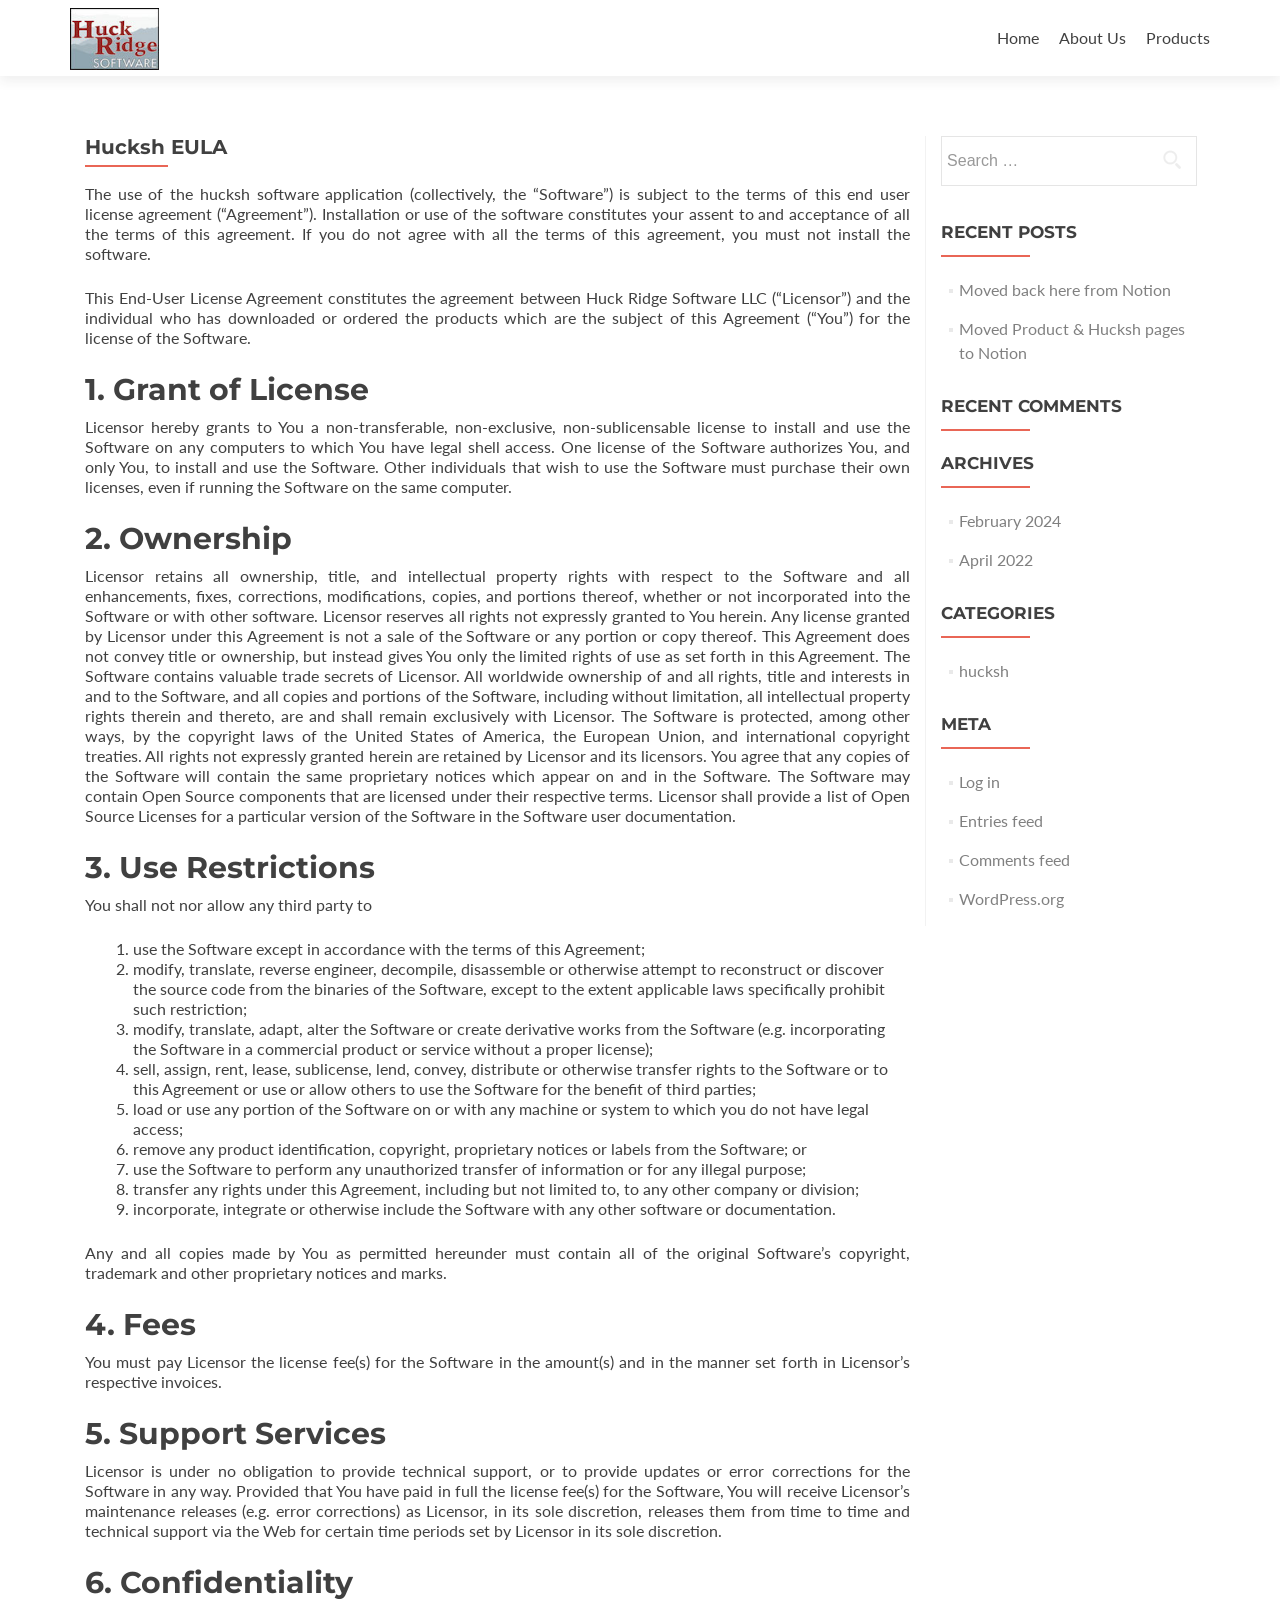
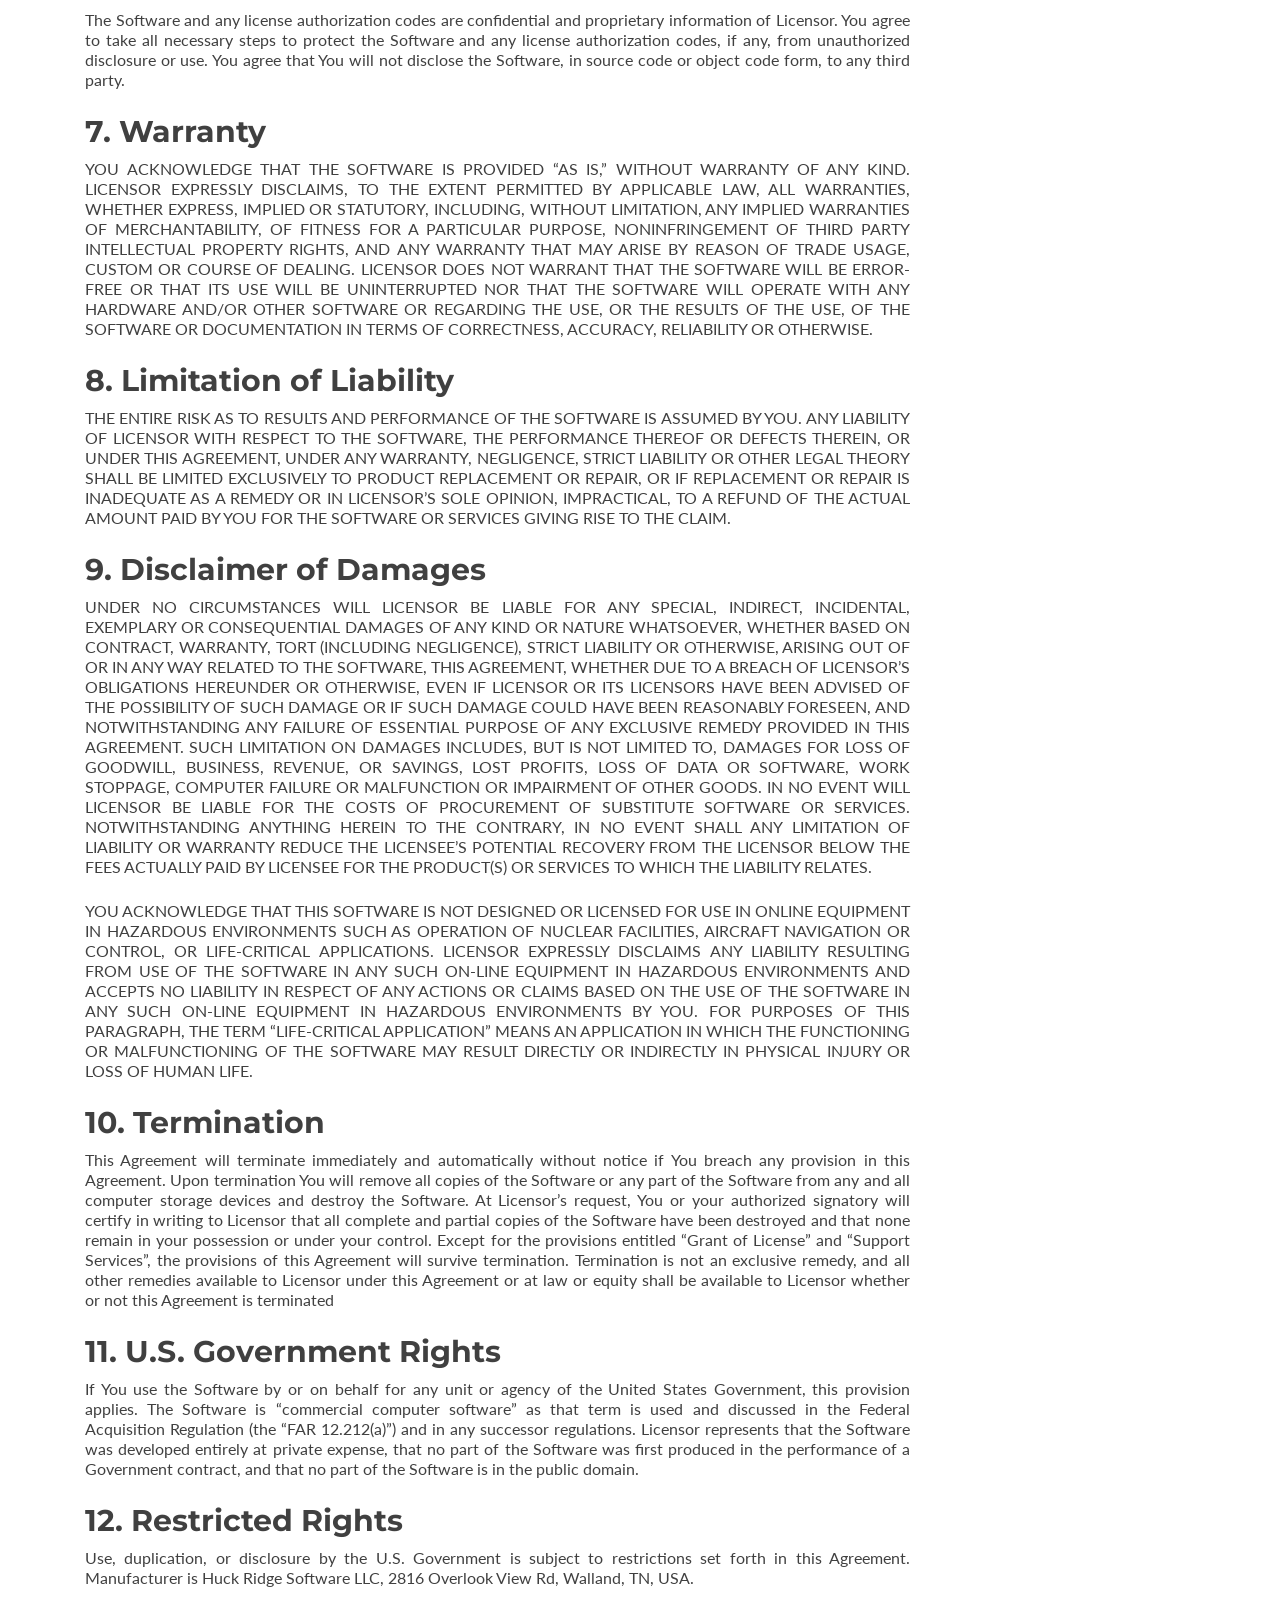
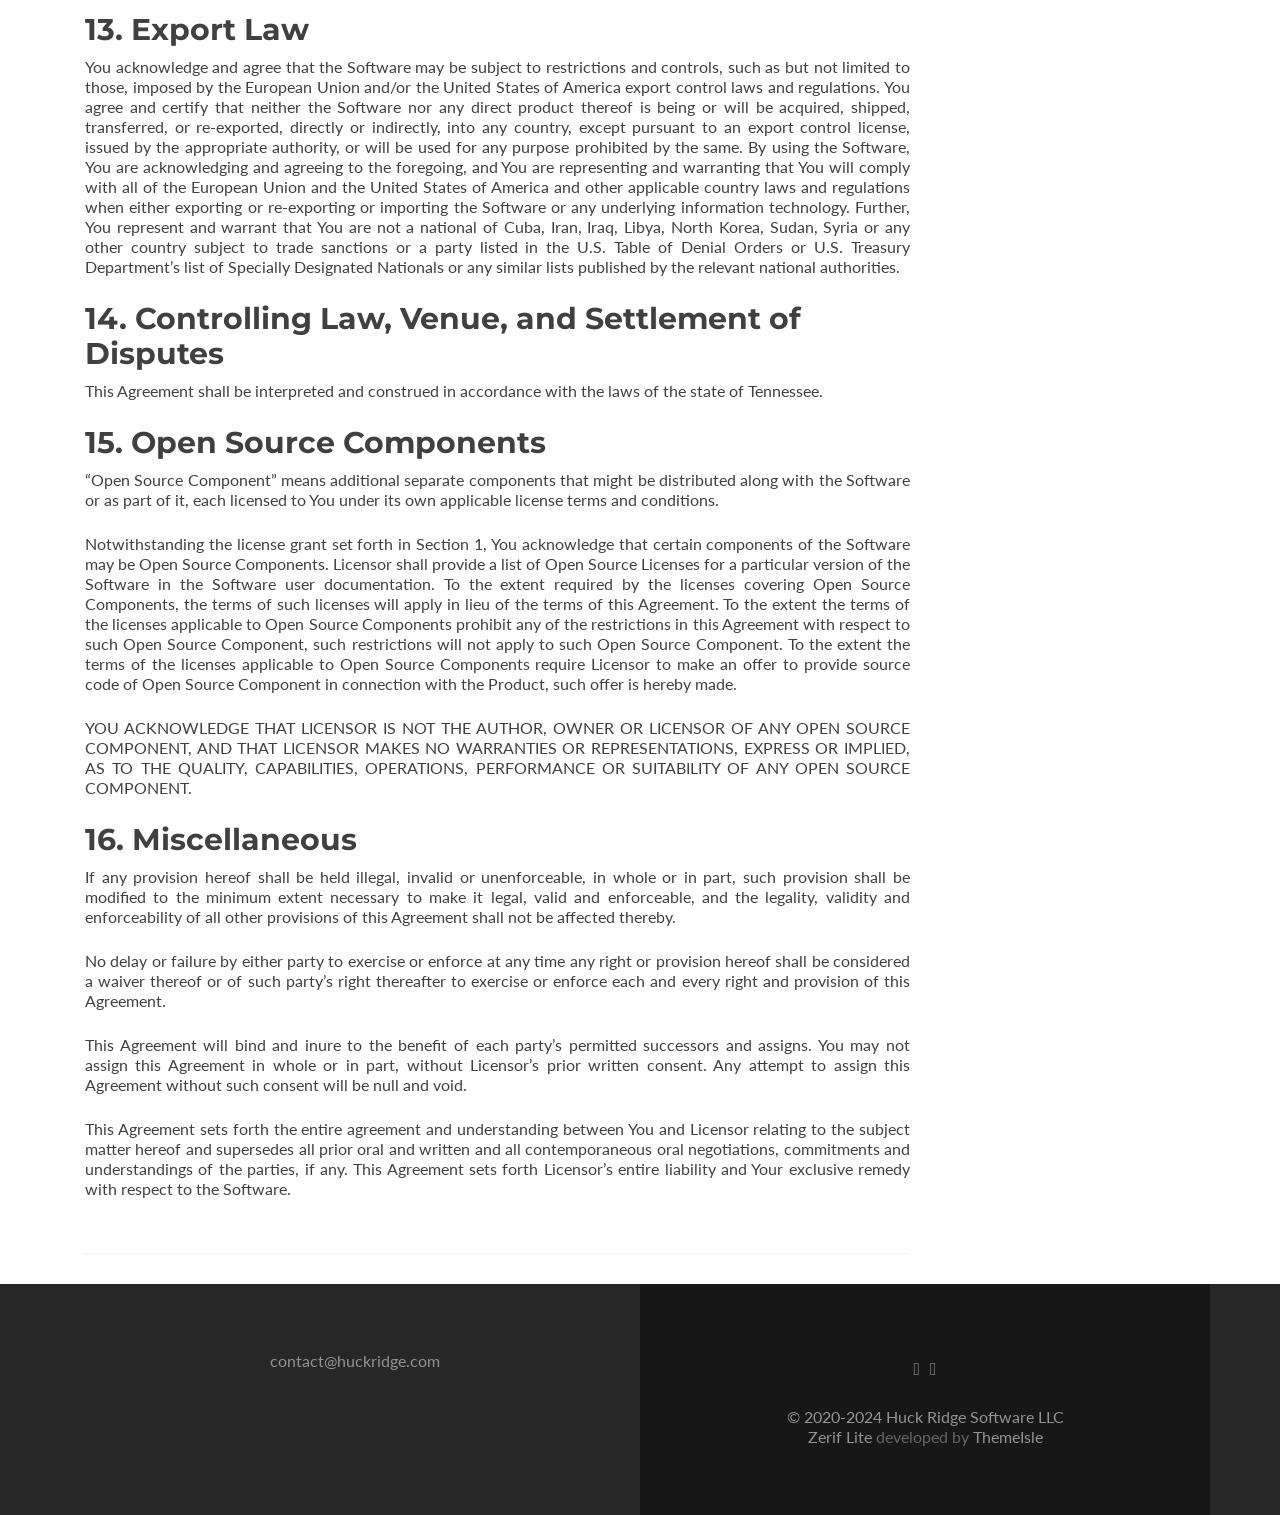
==== docs/hucksh-eula/index.html @ b175f753 "Add hucksh docs mirrored from huckridge.com Add hucksh docs mirrored from huckridge.com, so they'll " ====
<!DOCTYPE html>

<html dir="ltr" lang="en-US" prefix="og: https://ogp.me/ns#">

<head>

<meta charset="UTF-8">
<meta name="viewport" content="width=device-width, initial-scale=1">
<link rel="profile" href="http://gmpg.org/xfn/11">
<link rel="pingback" href="https://huckridge.com/xmlrpc.php">

<title>Hucksh EULA - Huck Ridge Software LLC</title>

		<!-- All in One SEO 4.5.7.2 - aioseo.com -->
		<meta name="description" content="The use of the hucksh software application (collectively, the &quot;Software&quot;) is subject to the terms of this end user license agreement (&quot;Agreement&quot;). Installation or use of the software constitutes your assent to and acceptance of all the terms of this agreement. If you do not agree with all the terms of this agreement, you must" />
		<meta name="robots" content="max-image-preview:large" />
		<link rel="canonical" href="index.html" />
		<meta name="generator" content="All in One SEO (AIOSEO) 4.5.7.2" />
		<meta property="og:locale" content="en_US" />
		<meta property="og:site_name" content="Huck Ridge Software LLC - Maker of hucksh" />
		<meta property="og:type" content="article" />
		<meta property="og:title" content="Hucksh EULA - Huck Ridge Software LLC" />
		<meta property="og:description" content="The use of the hucksh software application (collectively, the &quot;Software&quot;) is subject to the terms of this end user license agreement (&quot;Agreement&quot;). Installation or use of the software constitutes your assent to and acceptance of all the terms of this agreement. If you do not agree with all the terms of this agreement, you must" />
		<meta property="og:url" content="https://huckridge.com/hucksh/hucksh-eula/" />
		<meta property="og:image" content="https://huckridge.com/wp-content/uploads/2015/03/HuckRidgeSW300px_LOGO109px.jpg" />
		<meta property="og:image:secure_url" content="https://huckridge.com/wp-content/uploads/2015/03/HuckRidgeSW300px_LOGO109px.jpg" />
		<meta property="og:image:width" content="109" />
		<meta property="og:image:height" content="76" />
		<meta property="article:published_time" content="2024-01-04T21:53:23+00:00" />
		<meta property="article:modified_time" content="2024-01-05T14:08:56+00:00" />
		<meta name="twitter:card" content="summary_large_image" />
		<meta name="twitter:site" content="@huckridgesw" />
		<meta name="twitter:title" content="Hucksh EULA - Huck Ridge Software LLC" />
		<meta name="twitter:description" content="The use of the hucksh software application (collectively, the &quot;Software&quot;) is subject to the terms of this end user license agreement (&quot;Agreement&quot;). Installation or use of the software constitutes your assent to and acceptance of all the terms of this agreement. If you do not agree with all the terms of this agreement, you must" />
		<meta name="twitter:creator" content="@huckridgesw" />
		<meta name="twitter:image" content="https://huckridge.com/wp-content/uploads/2015/03/HuckRidgeSW300px_LOGO109px.jpg" />
		<script type="application/ld+json" class="aioseo-schema">
			{"@context":"https:\/\/schema.org","@graph":[{"@type":"BreadcrumbList","@id":"https:\/\/huckridge.com\/hucksh\/hucksh-eula\/#breadcrumblist","itemListElement":[{"@type":"ListItem","@id":"https:\/\/huckridge.com\/#listItem","position":1,"name":"Home","item":"https:\/\/huckridge.com\/","nextItem":"https:\/\/huckridge.com\/hucksh\/#listItem"},{"@type":"ListItem","@id":"https:\/\/huckridge.com\/hucksh\/#listItem","position":2,"name":"Hucksh(ell)","item":"https:\/\/huckridge.com\/hucksh\/","nextItem":"https:\/\/huckridge.com\/hucksh\/hucksh-eula\/#listItem","previousItem":"https:\/\/huckridge.com\/#listItem"},{"@type":"ListItem","@id":"https:\/\/huckridge.com\/hucksh\/hucksh-eula\/#listItem","position":3,"name":"Hucksh EULA","previousItem":"https:\/\/huckridge.com\/hucksh\/#listItem"}]},{"@type":"Organization","@id":"https:\/\/huckridge.com\/#organization","name":"Huck Ridge Software LLC","url":"https:\/\/huckridge.com\/","logo":{"@type":"ImageObject","url":"https:\/\/huckridge.com\/wp-content\/uploads\/2015\/03\/HuckRidgeSW300px_LOGO109px.jpg","@id":"https:\/\/huckridge.com\/hucksh\/hucksh-eula\/#organizationLogo","width":109,"height":76},"image":{"@id":"https:\/\/huckridge.com\/#organizationLogo"},"sameAs":["https:\/\/twitter.com\/huckridgesw"]},{"@type":"WebPage","@id":"https:\/\/huckridge.com\/hucksh\/hucksh-eula\/#webpage","url":"https:\/\/huckridge.com\/hucksh\/hucksh-eula\/","name":"Hucksh EULA - Huck Ridge Software LLC","description":"The use of the hucksh software application (collectively, the \"Software\") is subject to the terms of this end user license agreement (\"Agreement\"). Installation or use of the software constitutes your assent to and acceptance of all the terms of this agreement. If you do not agree with all the terms of this agreement, you must","inLanguage":"en-US","isPartOf":{"@id":"https:\/\/huckridge.com\/#website"},"breadcrumb":{"@id":"https:\/\/huckridge.com\/hucksh\/hucksh-eula\/#breadcrumblist"},"datePublished":"2024-01-04T16:53:23-05:00","dateModified":"2024-01-05T09:08:56-05:00"},{"@type":"WebSite","@id":"https:\/\/huckridge.com\/#website","url":"https:\/\/huckridge.com\/","name":"Huck Ridge Software LLC","description":"Maker of hucksh","inLanguage":"en-US","publisher":{"@id":"https:\/\/huckridge.com\/#organization"}}]}
		</script>
		<!-- All in One SEO -->

<link rel='dns-prefetch' href='https://fonts.googleapis.com/' />
<link rel="alternate" type="application/rss+xml" title="Huck Ridge Software LLC &raquo; Feed" href="https://huckridge.com/feed/" />
<link rel="alternate" type="application/rss+xml" title="Huck Ridge Software LLC &raquo; Comments Feed" href="https://huckridge.com/comments/feed/" />
<link rel="alternate" type="application/rss+xml" title="Huck Ridge Software LLC &raquo; Hucksh EULA Comments Feed" href="feed/index.html" />
		<!-- This site uses the Google Analytics by MonsterInsights plugin v8.24.0 - Using Analytics tracking - https://www.monsterinsights.com/ -->
							<script src="https://www.googletagmanager.com/gtag/js?id=G-1WCZ7PCRJ5"  data-cfasync="false" data-wpfc-render="false" type="text/javascript" async></script>
			<script data-cfasync="false" data-wpfc-render="false" type="text/javascript">
				var mi_version = '8.24.0';
				var mi_track_user = true;
				var mi_no_track_reason = '';
								var MonsterInsightsDefaultLocations = {"page_location":"https:\/\/huckridge.com\/hucksh\/hucksh-eula\/"};
				if ( typeof MonsterInsightsPrivacyGuardFilter === 'function' ) {
					var MonsterInsightsLocations = (typeof MonsterInsightsExcludeQuery === 'object') ? MonsterInsightsPrivacyGuardFilter( MonsterInsightsExcludeQuery ) : MonsterInsightsPrivacyGuardFilter( MonsterInsightsDefaultLocations );
				} else {
					var MonsterInsightsLocations = (typeof MonsterInsightsExcludeQuery === 'object') ? MonsterInsightsExcludeQuery : MonsterInsightsDefaultLocations;
				}

								var disableStrs = [
										'ga-disable-G-1WCZ7PCRJ5',
									];

				/* Function to detect opted out users */
				function __gtagTrackerIsOptedOut() {
					for (var index = 0; index < disableStrs.length; index++) {
						if (document.cookie.indexOf(disableStrs[index] + '=true') > -1) {
							return true;
						}
					}

					return false;
				}

				/* Disable tracking if the opt-out cookie exists. */
				if (__gtagTrackerIsOptedOut()) {
					for (var index = 0; index < disableStrs.length; index++) {
						window[disableStrs[index]] = true;
					}
				}

				/* Opt-out function */
				function __gtagTrackerOptout() {
					for (var index = 0; index < disableStrs.length; index++) {
						document.cookie = disableStrs[index] + '=true; expires=Thu, 31 Dec 2099 23:59:59 UTC; path=/';
						window[disableStrs[index]] = true;
					}
				}

				if ('undefined' === typeof gaOptout) {
					function gaOptout() {
						__gtagTrackerOptout();
					}
				}
								window.dataLayer = window.dataLayer || [];

				window.MonsterInsightsDualTracker = {
					helpers: {},
					trackers: {},
				};
				if (mi_track_user) {
					function __gtagDataLayer() {
						dataLayer.push(arguments);
					}

					function __gtagTracker(type, name, parameters) {
						if (!parameters) {
							parameters = {};
						}

						if (parameters.send_to) {
							__gtagDataLayer.apply(null, arguments);
							return;
						}

						if (type === 'event') {
														parameters.send_to = monsterinsights_frontend.v4_id;
							var hookName = name;
							if (typeof parameters['event_category'] !== 'undefined') {
								hookName = parameters['event_category'] + ':' + name;
							}

							if (typeof MonsterInsightsDualTracker.trackers[hookName] !== 'undefined') {
								MonsterInsightsDualTracker.trackers[hookName](parameters);
							} else {
								__gtagDataLayer('event', name, parameters);
							}
							
						} else {
							__gtagDataLayer.apply(null, arguments);
						}
					}

					__gtagTracker('js', new Date());
					__gtagTracker('set', {
						'developer_id.dZGIzZG': true,
											});
					if ( MonsterInsightsLocations.page_location ) {
						__gtagTracker('set', MonsterInsightsLocations);
					}
										__gtagTracker('config', 'G-1WCZ7PCRJ5', {"forceSSL":"true"} );
															window.gtag = __gtagTracker;										(function () {
						/* https://developers.google.com/analytics/devguides/collection/analyticsjs/ */
						/* ga and __gaTracker compatibility shim. */
						var noopfn = function () {
							return null;
						};
						var newtracker = function () {
							return new Tracker();
						};
						var Tracker = function () {
							return null;
						};
						var p = Tracker.prototype;
						p.get = noopfn;
						p.set = noopfn;
						p.send = function () {
							var args = Array.prototype.slice.call(arguments);
							args.unshift('send');
							__gaTracker.apply(null, args);
						};
						var __gaTracker = function () {
							var len = arguments.length;
							if (len === 0) {
								return;
							}
							var f = arguments[len - 1];
							if (typeof f !== 'object' || f === null || typeof f.hitCallback !== 'function') {
								if ('send' === arguments[0]) {
									var hitConverted, hitObject = false, action;
									if ('event' === arguments[1]) {
										if ('undefined' !== typeof arguments[3]) {
											hitObject = {
												'eventAction': arguments[3],
												'eventCategory': arguments[2],
												'eventLabel': arguments[4],
												'value': arguments[5] ? arguments[5] : 1,
											}
										}
									}
									if ('pageview' === arguments[1]) {
										if ('undefined' !== typeof arguments[2]) {
											hitObject = {
												'eventAction': 'page_view',
												'page_path': arguments[2],
											}
										}
									}
									if (typeof arguments[2] === 'object') {
										hitObject = arguments[2];
									}
									if (typeof arguments[5] === 'object') {
										Object.assign(hitObject, arguments[5]);
									}
									if ('undefined' !== typeof arguments[1].hitType) {
										hitObject = arguments[1];
										if ('pageview' === hitObject.hitType) {
											hitObject.eventAction = 'page_view';
										}
									}
									if (hitObject) {
										action = 'timing' === arguments[1].hitType ? 'timing_complete' : hitObject.eventAction;
										hitConverted = mapArgs(hitObject);
										__gtagTracker('event', action, hitConverted);
									}
								}
								return;
							}

							function mapArgs(args) {
								var arg, hit = {};
								var gaMap = {
									'eventCategory': 'event_category',
									'eventAction': 'event_action',
									'eventLabel': 'event_label',
									'eventValue': 'event_value',
									'nonInteraction': 'non_interaction',
									'timingCategory': 'event_category',
									'timingVar': 'name',
									'timingValue': 'value',
									'timingLabel': 'event_label',
									'page': 'page_path',
									'location': 'page_location',
									'title': 'page_title',
									'referrer' : 'page_referrer',
								};
								for (arg in args) {
																		if (!(!args.hasOwnProperty(arg) || !gaMap.hasOwnProperty(arg))) {
										hit[gaMap[arg]] = args[arg];
									} else {
										hit[arg] = args[arg];
									}
								}
								return hit;
							}

							try {
								f.hitCallback();
							} catch (ex) {
							}
						};
						__gaTracker.create = newtracker;
						__gaTracker.getByName = newtracker;
						__gaTracker.getAll = function () {
							return [];
						};
						__gaTracker.remove = noopfn;
						__gaTracker.loaded = true;
						window['__gaTracker'] = __gaTracker;
					})();
									} else {
										console.log("");
					(function () {
						function __gtagTracker() {
							return null;
						}

						window['__gtagTracker'] = __gtagTracker;
						window['gtag'] = __gtagTracker;
					})();
									}
			</script>
				<!-- / Google Analytics by MonsterInsights -->
		<script type="text/javascript">
/* <![CDATA[ */
window._wpemojiSettings = {"baseUrl":"https:\/\/s.w.org\/images\/core\/emoji\/14.0.0\/72x72\/","ext":".png","svgUrl":"https:\/\/s.w.org\/images\/core\/emoji\/14.0.0\/svg\/","svgExt":".svg","source":{"concatemoji":"https:\/\/huckridge.com\/wp-includes\/js\/wp-emoji-release.min.js?ver=6.4.3"}};
/*! This file is auto-generated */
!function(i,n){var o,s,e;function c(e){try{var t={supportTests:e,timestamp:(new Date).valueOf()};sessionStorage.setItem(o,JSON.stringify(t))}catch(e){}}function p(e,t,n){e.clearRect(0,0,e.canvas.width,e.canvas.height),e.fillText(t,0,0);var t=new Uint32Array(e.getImageData(0,0,e.canvas.width,e.canvas.height).data),r=(e.clearRect(0,0,e.canvas.width,e.canvas.height),e.fillText(n,0,0),new Uint32Array(e.getImageData(0,0,e.canvas.width,e.canvas.height).data));return t.every(function(e,t){return e===r[t]})}function u(e,t,n){switch(t){case"flag":return n(e,"\ud83c\udff3\ufe0f\u200d\u26a7\ufe0f","\ud83c\udff3\ufe0f\u200b\u26a7\ufe0f")?!1:!n(e,"\ud83c\uddfa\ud83c\uddf3","\ud83c\uddfa\u200b\ud83c\uddf3")&&!n(e,"\ud83c\udff4\udb40\udc67\udb40\udc62\udb40\udc65\udb40\udc6e\udb40\udc67\udb40\udc7f","\ud83c\udff4\u200b\udb40\udc67\u200b\udb40\udc62\u200b\udb40\udc65\u200b\udb40\udc6e\u200b\udb40\udc67\u200b\udb40\udc7f");case"emoji":return!n(e,"\ud83e\udef1\ud83c\udffb\u200d\ud83e\udef2\ud83c\udfff","\ud83e\udef1\ud83c\udffb\u200b\ud83e\udef2\ud83c\udfff")}return!1}function f(e,t,n){var r="undefined"!=typeof WorkerGlobalScope&&self instanceof WorkerGlobalScope?new OffscreenCanvas(300,150):i.createElement("canvas"),a=r.getContext("2d",{willReadFrequently:!0}),o=(a.textBaseline="top",a.font="600 32px Arial",{});return e.forEach(function(e){o[e]=t(a,e,n)}),o}function t(e){var t=i.createElement("script");t.src=e,t.defer=!0,i.head.appendChild(t)}"undefined"!=typeof Promise&&(o="wpEmojiSettingsSupports",s=["flag","emoji"],n.supports={everything:!0,everythingExceptFlag:!0},e=new Promise(function(e){i.addEventListener("DOMContentLoaded",e,{once:!0})}),new Promise(function(t){var n=function(){try{var e=JSON.parse(sessionStorage.getItem(o));if("object"==typeof e&&"number"==typeof e.timestamp&&(new Date).valueOf()<e.timestamp+604800&&"object"==typeof e.supportTests)return e.supportTests}catch(e){}return null}();if(!n){if("undefined"!=typeof Worker&&"undefined"!=typeof OffscreenCanvas&&"undefined"!=typeof URL&&URL.createObjectURL&&"undefined"!=typeof Blob)try{var e="postMessage("+f.toString()+"("+[JSON.stringify(s),u.toString(),p.toString()].join(",")+"));",r=new Blob([e],{type:"text/javascript"}),a=new Worker(URL.createObjectURL(r),{name:"wpTestEmojiSupports"});return void(a.onmessage=function(e){c(n=e.data),a.terminate(),t(n)})}catch(e){}c(n=f(s,u,p))}t(n)}).then(function(e){for(var t in e)n.supports[t]=e[t],n.supports.everything=n.supports.everything&&n.supports[t],"flag"!==t&&(n.supports.everythingExceptFlag=n.supports.everythingExceptFlag&&n.supports[t]);n.supports.everythingExceptFlag=n.supports.everythingExceptFlag&&!n.supports.flag,n.DOMReady=!1,n.readyCallback=function(){n.DOMReady=!0}}).then(function(){return e}).then(function(){var e;n.supports.everything||(n.readyCallback(),(e=n.source||{}).concatemoji?t(e.concatemoji):e.wpemoji&&e.twemoji&&(t(e.twemoji),t(e.wpemoji)))}))}((window,document),window._wpemojiSettings);
/* ]]> */
</script>
<style id='wp-emoji-styles-inline-css' type='text/css'>

	img.wp-smiley, img.emoji {
		display: inline !important;
		border: none !important;
		box-shadow: none !important;
		height: 1em !important;
		width: 1em !important;
		margin: 0 0.07em !important;
		vertical-align: -0.1em !important;
		background: none !important;
		padding: 0 !important;
	}
</style>
<link rel='stylesheet' id='wp-block-library-css' href='../css/dist/block-library/style.min.css%3Fver=6.4.3.css' type='text/css' media='all' />
<style id='classic-theme-styles-inline-css' type='text/css'>
/*! This file is auto-generated */
.wp-block-button__link{color:#fff;background-color:#32373c;border-radius:9999px;box-shadow:none;text-decoration:none;padding:calc(.667em + 2px) calc(1.333em + 2px);font-size:1.125em}.wp-block-file__button{background:#32373c;color:#fff;text-decoration:none}
</style>
<style id='global-styles-inline-css' type='text/css'>
body{--wp--preset--color--black: #000000;--wp--preset--color--cyan-bluish-gray: #abb8c3;--wp--preset--color--white: #ffffff;--wp--preset--color--pale-pink: #f78da7;--wp--preset--color--vivid-red: #cf2e2e;--wp--preset--color--luminous-vivid-orange: #ff6900;--wp--preset--color--luminous-vivid-amber: #fcb900;--wp--preset--color--light-green-cyan: #7bdcb5;--wp--preset--color--vivid-green-cyan: #00d084;--wp--preset--color--pale-cyan-blue: #8ed1fc;--wp--preset--color--vivid-cyan-blue: #0693e3;--wp--preset--color--vivid-purple: #9b51e0;--wp--preset--gradient--vivid-cyan-blue-to-vivid-purple: linear-gradient(135deg,rgba(6,147,227,1) 0%,rgb(155,81,224) 100%);--wp--preset--gradient--light-green-cyan-to-vivid-green-cyan: linear-gradient(135deg,rgb(122,220,180) 0%,rgb(0,208,130) 100%);--wp--preset--gradient--luminous-vivid-amber-to-luminous-vivid-orange: linear-gradient(135deg,rgba(252,185,0,1) 0%,rgba(255,105,0,1) 100%);--wp--preset--gradient--luminous-vivid-orange-to-vivid-red: linear-gradient(135deg,rgba(255,105,0,1) 0%,rgb(207,46,46) 100%);--wp--preset--gradient--very-light-gray-to-cyan-bluish-gray: linear-gradient(135deg,rgb(238,238,238) 0%,rgb(169,184,195) 100%);--wp--preset--gradient--cool-to-warm-spectrum: linear-gradient(135deg,rgb(74,234,220) 0%,rgb(151,120,209) 20%,rgb(207,42,186) 40%,rgb(238,44,130) 60%,rgb(251,105,98) 80%,rgb(254,248,76) 100%);--wp--preset--gradient--blush-light-purple: linear-gradient(135deg,rgb(255,206,236) 0%,rgb(152,150,240) 100%);--wp--preset--gradient--blush-bordeaux: linear-gradient(135deg,rgb(254,205,165) 0%,rgb(254,45,45) 50%,rgb(107,0,62) 100%);--wp--preset--gradient--luminous-dusk: linear-gradient(135deg,rgb(255,203,112) 0%,rgb(199,81,192) 50%,rgb(65,88,208) 100%);--wp--preset--gradient--pale-ocean: linear-gradient(135deg,rgb(255,245,203) 0%,rgb(182,227,212) 50%,rgb(51,167,181) 100%);--wp--preset--gradient--electric-grass: linear-gradient(135deg,rgb(202,248,128) 0%,rgb(113,206,126) 100%);--wp--preset--gradient--midnight: linear-gradient(135deg,rgb(2,3,129) 0%,rgb(40,116,252) 100%);--wp--preset--font-size--small: 13px;--wp--preset--font-size--medium: 20px;--wp--preset--font-size--large: 36px;--wp--preset--font-size--x-large: 42px;--wp--preset--spacing--20: 0.44rem;--wp--preset--spacing--30: 0.67rem;--wp--preset--spacing--40: 1rem;--wp--preset--spacing--50: 1.5rem;--wp--preset--spacing--60: 2.25rem;--wp--preset--spacing--70: 3.38rem;--wp--preset--spacing--80: 5.06rem;--wp--preset--shadow--natural: 6px 6px 9px rgba(0, 0, 0, 0.2);--wp--preset--shadow--deep: 12px 12px 50px rgba(0, 0, 0, 0.4);--wp--preset--shadow--sharp: 6px 6px 0px rgba(0, 0, 0, 0.2);--wp--preset--shadow--outlined: 6px 6px 0px -3px rgba(255, 255, 255, 1), 6px 6px rgba(0, 0, 0, 1);--wp--preset--shadow--crisp: 6px 6px 0px rgba(0, 0, 0, 1);}:where(.is-layout-flex){gap: 0.5em;}:where(.is-layout-grid){gap: 0.5em;}body .is-layout-flow > .alignleft{float: left;margin-inline-start: 0;margin-inline-end: 2em;}body .is-layout-flow > .alignright{float: right;margin-inline-start: 2em;margin-inline-end: 0;}body .is-layout-flow > .aligncenter{margin-left: auto !important;margin-right: auto !important;}body .is-layout-constrained > .alignleft{float: left;margin-inline-start: 0;margin-inline-end: 2em;}body .is-layout-constrained > .alignright{float: right;margin-inline-start: 2em;margin-inline-end: 0;}body .is-layout-constrained > .aligncenter{margin-left: auto !important;margin-right: auto !important;}body .is-layout-constrained > :where(:not(.alignleft):not(.alignright):not(.alignfull)){max-width: var(--wp--style--global--content-size);margin-left: auto !important;margin-right: auto !important;}body .is-layout-constrained > .alignwide{max-width: var(--wp--style--global--wide-size);}body .is-layout-flex{display: flex;}body .is-layout-flex{flex-wrap: wrap;align-items: center;}body .is-layout-flex > *{margin: 0;}body .is-layout-grid{display: grid;}body .is-layout-grid > *{margin: 0;}:where(.wp-block-columns.is-layout-flex){gap: 2em;}:where(.wp-block-columns.is-layout-grid){gap: 2em;}:where(.wp-block-post-template.is-layout-flex){gap: 1.25em;}:where(.wp-block-post-template.is-layout-grid){gap: 1.25em;}.has-black-color{color: var(--wp--preset--color--black) !important;}.has-cyan-bluish-gray-color{color: var(--wp--preset--color--cyan-bluish-gray) !important;}.has-white-color{color: var(--wp--preset--color--white) !important;}.has-pale-pink-color{color: var(--wp--preset--color--pale-pink) !important;}.has-vivid-red-color{color: var(--wp--preset--color--vivid-red) !important;}.has-luminous-vivid-orange-color{color: var(--wp--preset--color--luminous-vivid-orange) !important;}.has-luminous-vivid-amber-color{color: var(--wp--preset--color--luminous-vivid-amber) !important;}.has-light-green-cyan-color{color: var(--wp--preset--color--light-green-cyan) !important;}.has-vivid-green-cyan-color{color: var(--wp--preset--color--vivid-green-cyan) !important;}.has-pale-cyan-blue-color{color: var(--wp--preset--color--pale-cyan-blue) !important;}.has-vivid-cyan-blue-color{color: var(--wp--preset--color--vivid-cyan-blue) !important;}.has-vivid-purple-color{color: var(--wp--preset--color--vivid-purple) !important;}.has-black-background-color{background-color: var(--wp--preset--color--black) !important;}.has-cyan-bluish-gray-background-color{background-color: var(--wp--preset--color--cyan-bluish-gray) !important;}.has-white-background-color{background-color: var(--wp--preset--color--white) !important;}.has-pale-pink-background-color{background-color: var(--wp--preset--color--pale-pink) !important;}.has-vivid-red-background-color{background-color: var(--wp--preset--color--vivid-red) !important;}.has-luminous-vivid-orange-background-color{background-color: var(--wp--preset--color--luminous-vivid-orange) !important;}.has-luminous-vivid-amber-background-color{background-color: var(--wp--preset--color--luminous-vivid-amber) !important;}.has-light-green-cyan-background-color{background-color: var(--wp--preset--color--light-green-cyan) !important;}.has-vivid-green-cyan-background-color{background-color: var(--wp--preset--color--vivid-green-cyan) !important;}.has-pale-cyan-blue-background-color{background-color: var(--wp--preset--color--pale-cyan-blue) !important;}.has-vivid-cyan-blue-background-color{background-color: var(--wp--preset--color--vivid-cyan-blue) !important;}.has-vivid-purple-background-color{background-color: var(--wp--preset--color--vivid-purple) !important;}.has-black-border-color{border-color: var(--wp--preset--color--black) !important;}.has-cyan-bluish-gray-border-color{border-color: var(--wp--preset--color--cyan-bluish-gray) !important;}.has-white-border-color{border-color: var(--wp--preset--color--white) !important;}.has-pale-pink-border-color{border-color: var(--wp--preset--color--pale-pink) !important;}.has-vivid-red-border-color{border-color: var(--wp--preset--color--vivid-red) !important;}.has-luminous-vivid-orange-border-color{border-color: var(--wp--preset--color--luminous-vivid-orange) !important;}.has-luminous-vivid-amber-border-color{border-color: var(--wp--preset--color--luminous-vivid-amber) !important;}.has-light-green-cyan-border-color{border-color: var(--wp--preset--color--light-green-cyan) !important;}.has-vivid-green-cyan-border-color{border-color: var(--wp--preset--color--vivid-green-cyan) !important;}.has-pale-cyan-blue-border-color{border-color: var(--wp--preset--color--pale-cyan-blue) !important;}.has-vivid-cyan-blue-border-color{border-color: var(--wp--preset--color--vivid-cyan-blue) !important;}.has-vivid-purple-border-color{border-color: var(--wp--preset--color--vivid-purple) !important;}.has-vivid-cyan-blue-to-vivid-purple-gradient-background{background: var(--wp--preset--gradient--vivid-cyan-blue-to-vivid-purple) !important;}.has-light-green-cyan-to-vivid-green-cyan-gradient-background{background: var(--wp--preset--gradient--light-green-cyan-to-vivid-green-cyan) !important;}.has-luminous-vivid-amber-to-luminous-vivid-orange-gradient-background{background: var(--wp--preset--gradient--luminous-vivid-amber-to-luminous-vivid-orange) !important;}.has-luminous-vivid-orange-to-vivid-red-gradient-background{background: var(--wp--preset--gradient--luminous-vivid-orange-to-vivid-red) !important;}.has-very-light-gray-to-cyan-bluish-gray-gradient-background{background: var(--wp--preset--gradient--very-light-gray-to-cyan-bluish-gray) !important;}.has-cool-to-warm-spectrum-gradient-background{background: var(--wp--preset--gradient--cool-to-warm-spectrum) !important;}.has-blush-light-purple-gradient-background{background: var(--wp--preset--gradient--blush-light-purple) !important;}.has-blush-bordeaux-gradient-background{background: var(--wp--preset--gradient--blush-bordeaux) !important;}.has-luminous-dusk-gradient-background{background: var(--wp--preset--gradient--luminous-dusk) !important;}.has-pale-ocean-gradient-background{background: var(--wp--preset--gradient--pale-ocean) !important;}.has-electric-grass-gradient-background{background: var(--wp--preset--gradient--electric-grass) !important;}.has-midnight-gradient-background{background: var(--wp--preset--gradient--midnight) !important;}.has-small-font-size{font-size: var(--wp--preset--font-size--small) !important;}.has-medium-font-size{font-size: var(--wp--preset--font-size--medium) !important;}.has-large-font-size{font-size: var(--wp--preset--font-size--large) !important;}.has-x-large-font-size{font-size: var(--wp--preset--font-size--x-large) !important;}
.wp-block-navigation a:where(:not(.wp-element-button)){color: inherit;}
:where(.wp-block-post-template.is-layout-flex){gap: 1.25em;}:where(.wp-block-post-template.is-layout-grid){gap: 1.25em;}
:where(.wp-block-columns.is-layout-flex){gap: 2em;}:where(.wp-block-columns.is-layout-grid){gap: 2em;}
.wp-block-pullquote{font-size: 1.5em;line-height: 1.6;}
</style>
<link rel='stylesheet' id='zerif_font-css' href='https://fonts.googleapis.com/css?family=Lato%3A300%2C400%2C700%2C400italic%7CMontserrat%3A400%2C700%7CHomemade+Apple&amp;subset=latin%2Clatin-ext' type='text/css' media='all' />
<link rel='stylesheet' id='zerif_font_all-css' href='https://fonts.googleapis.com/css?family=Open+Sans%3A300%2C300italic%2C400%2C400italic%2C600%2C600italic%2C700%2C700italic%2C800%2C800italic&amp;subset=latin&amp;ver=6.4.3' type='text/css' media='all' />
<link rel='stylesheet' id='zerif_bootstrap_style-css' href='../themes/zerif-lite/css/bootstrap.css%3Fver=6.4.3.css' type='text/css' media='all' />
<link rel='stylesheet' id='zerif_fontawesome-css' href='../themes/zerif-lite/css/font-awesome.min.css%3Fver=v1.css' type='text/css' media='all' />
<link rel='stylesheet' id='zerif_style-css' href='../themes/zerif-lite/style.css%3Fver=1.8.5.49.css' type='text/css' media='all' />
<style id='zerif_style-inline-css' type='text/css'>
body.home.page:not(.page-template-template-frontpage) {
			background-image: none !important;
		}
</style>
<link rel='stylesheet' id='zerif_responsive_style-css' href='../themes/zerif-lite/css/responsive.css%3Fver=1.8.5.49.css' type='text/css' media='all' />
<!--[if lt IE 9]>
<link rel='stylesheet' id='zerif_ie_style-css' href='https://huckridge.com/wp-content/themes/zerif-lite/css/ie.css?ver=1.8.5.49' type='text/css' media='all' />
<![endif]-->
<script type="text/javascript" src="../plugins/google-analytics-for-wordpress/assets/js/frontend-gtag.min.js%3Fver=8.24.0" id="monsterinsights-frontend-script-js"></script>
<script data-cfasync="false" data-wpfc-render="false" type="text/javascript" id='monsterinsights-frontend-script-js-extra'>/* <![CDATA[ */
var monsterinsights_frontend = {"js_events_tracking":"true","download_extensions":"doc,pdf,ppt,zip,xls,docx,pptx,xlsx","inbound_paths":"[]","home_url":"https:\/\/huckridge.com","hash_tracking":"false","v4_id":"G-1WCZ7PCRJ5"};/* ]]> */
</script>
<script type="text/javascript" src="../js/jquery/jquery.min.js%3Fver=3.7.1" id="jquery-core-js"></script>
<script type="text/javascript" src="../js/jquery/jquery-migrate.min.js%3Fver=3.4.1" id="jquery-migrate-js"></script>
<!--[if lt IE 9]>
<script type="text/javascript" src="https://huckridge.com/wp-content/themes/zerif-lite/js/html5.js?ver=6.4.3" id="zerif_html5-js"></script>
<![endif]-->
<link rel="https://api.w.org/" href="https://huckridge.com/wp-json/" /><link rel="alternate" type="application/json" href="https://huckridge.com/wp-json/wp/v2/pages/306" /><link rel="EditURI" type="application/rsd+xml" title="RSD" href="https://huckridge.com/xmlrpc.php?rsd" />
<meta name="generator" content="WordPress 6.4.3" />
<link rel='shortlink' href='https://huckridge.com/?p=306' />
<link rel="alternate" type="application/json+oembed" href="https://huckridge.com/wp-json/oembed/1.0/embed?url=https%3A%2F%2Fhuckridge.com%2Fhucksh%2Fhucksh-eula%2F" />
<link rel="alternate" type="text/xml+oembed" href="https://huckridge.com/wp-json/oembed/1.0/embed?url=https%3A%2F%2Fhuckridge.com%2Fhucksh%2Fhucksh-eula%2F&#038;format=xml" />
<style type="text/css">.recentcomments a{display:inline !important;padding:0 !important;margin:0 !important;}</style><style type="text/css" id="custom-background-css">
body.custom-background { background-image: url("../uploads/2015/03/4F4EA87E-6AA4-4A36-B475-4E00EB1727C9.jpg"); background-position: left top; background-size: auto; background-repeat: repeat; background-attachment: scroll; }
</style>
	<link rel="icon" href="../uploads/2023/11/cropped-HuckRidgeSW300px_square_LOGO-32x32.jpeg" sizes="32x32" />
<link rel="icon" href="../uploads/2023/11/cropped-HuckRidgeSW300px_square_LOGO-192x192.jpeg" sizes="192x192" />
<link rel="apple-touch-icon" href="https://huckridge.com/wp-content/uploads/2023/11/cropped-HuckRidgeSW300px_square_LOGO-180x180.jpeg" />
<meta name="msapplication-TileImage" content="https://huckridge.com/wp-content/uploads/2023/11/cropped-HuckRidgeSW300px_square_LOGO-270x270.jpeg" />
		<style type="text/css" id="wp-custom-css">
			figure {
  border: 1px solid hsl(0,0%,90%);
	text-align: center;
  margin-bottom: 10px;
  -moz-border-radius: 3px;
  -khtml-border-radius: 3px;
  -webkit-border-radius: 3px;
  border-radius: 3px;
  background-repeat: no-repeat;
  background-position: center bottom;
}

figcaption {
  font-style: italic;
}
		</style>
		<style id="wpforms-css-vars-root">
				:root {
					--wpforms-field-border-radius: 3px;
--wpforms-field-background-color: #ffffff;
--wpforms-field-border-color: rgba( 0, 0, 0, 0.25 );
--wpforms-field-text-color: rgba( 0, 0, 0, 0.7 );
--wpforms-label-color: rgba( 0, 0, 0, 0.85 );
--wpforms-label-sublabel-color: rgba( 0, 0, 0, 0.55 );
--wpforms-label-error-color: #d63637;
--wpforms-button-border-radius: 3px;
--wpforms-button-background-color: #066aab;
--wpforms-button-text-color: #ffffff;
--wpforms-field-size-input-height: 43px;
--wpforms-field-size-input-spacing: 15px;
--wpforms-field-size-font-size: 16px;
--wpforms-field-size-line-height: 19px;
--wpforms-field-size-padding-h: 14px;
--wpforms-field-size-checkbox-size: 16px;
--wpforms-field-size-sublabel-spacing: 5px;
--wpforms-field-size-icon-size: 1;
--wpforms-label-size-font-size: 16px;
--wpforms-label-size-line-height: 19px;
--wpforms-label-size-sublabel-font-size: 14px;
--wpforms-label-size-sublabel-line-height: 17px;
--wpforms-button-size-font-size: 17px;
--wpforms-button-size-height: 41px;
--wpforms-button-size-padding-h: 15px;
--wpforms-button-size-margin-top: 10px;

				}
			</style>
</head>


	<body class="page-template-default page page-id-306 page-child parent-pageid-147 wp-custom-logo" >

	

<div id="mobilebgfix">
	<div class="mobile-bg-fix-img-wrap">
		<div class="mobile-bg-fix-img"></div>
	</div>
	<div class="mobile-bg-fix-whole-site">


<header id="home" class="header" itemscope="itemscope" itemtype="http://schema.org/WPHeader">

	<div id="main-nav" class="navbar navbar-inverse bs-docs-nav" role="banner">

		<div class="container">

			
			<div class="navbar-header responsive-logo">

				<button class="navbar-toggle collapsed" type="button" data-toggle="collapse" data-target=".bs-navbar-collapse">

				<span class="sr-only">Toggle navigation</span>

				<span class="icon-bar"></span>

				<span class="icon-bar"></span>

				<span class="icon-bar"></span>

				</button>

					<div class="navbar-brand" itemscope itemtype="http://schema.org/Organization">

						<a href="https://huckridge.com/" class="custom-logo-link" rel="home"><img width="109" height="76" src="../uploads/2015/03/HuckRidgeSW300px_LOGO109px.jpg" class="custom-logo" alt="Huck Ridge Software LLC" decoding="async" /></a>
					</div> <!-- /.navbar-brand -->

				</div> <!-- /.navbar-header -->

			
		
		<nav class="navbar-collapse bs-navbar-collapse collapse" id="site-navigation" itemscope itemtype="http://schema.org/SiteNavigationElement">
			<a class="screen-reader-text skip-link" href="index.html#content">Skip to content</a>
			<ul id="menu-menu-1" class="nav navbar-nav navbar-right responsive-nav main-nav-list"><li id="menu-item-22" class="menu-item menu-item-type-custom menu-item-object-custom menu-item-home menu-item-22"><a href="http://huckridge.com/">Home</a></li>
<li id="menu-item-361" class="menu-item menu-item-type-post_type menu-item-object-page menu-item-361"><a href="https://huckridge.com/about-us/">About Us</a></li>
<li id="menu-item-216" class="menu-item menu-item-type-custom menu-item-object-custom menu-item-has-children menu-item-216"><a href="https://huckridge.com/products/">Products</a>
<ul class="sub-menu">
	<li id="menu-item-217" class="menu-item menu-item-type-custom menu-item-object-custom menu-item-217"><a href="https://huckridge.com/hucksh/">Hucksh</a></li>
</ul>
</li>
</ul>		</nav>

		
		</div> <!-- /.container -->

		
	</div> <!-- /#main-nav -->
	<!-- / END TOP BAR -->

<div class="clear"></div>

</header> <!-- / END HOME SECTION  -->


<div id="content" class="site-content">

	<div class="container">

				<div class="content-left-wrap col-md-9">				<div id="primary" class="content-area">

			<main itemscope itemtype="http://schema.org/WebPageElement" itemprop="mainContentOfPage" id="main" class="site-main">

				<article id="post-306" class="post-306 page type-page status-publish hentry">

	<header class="entry-header">

		<span class="date updated published">Thu January 4, 2024</span>
		<span class="vcard author byline"><a href="https://huckridge.com/author/lmc/" class="fn">Larry Clapp</a></span>

				<h1 class="entry-title" itemprop="headline">Hucksh EULA</h1>
		
	</header><!-- .entry-header -->

	<div class="entry-content">

		
<p>The use of the hucksh software application (collectively, the &#8220;Software&#8221;) is subject to the terms of this end user license agreement (&#8220;Agreement&#8221;). Installation or use of the software constitutes your assent to and acceptance of all the terms of this agreement. If you do not agree with all the terms of this agreement, you must not install the software.</p>



<p>This End-User License Agreement constitutes the agreement between Huck Ridge Software LLC (&#8220;Licensor&#8221;) and the individual who has downloaded or ordered the products which are the subject of this Agreement (&#8220;You&#8221;) for the license of the Software.</p>



<h1 class="wp-block-heading">1. Grant of License</h1>



<p>Licensor hereby grants to You a non-transferable, non-exclusive, non-sublicensable license to install and use the Software on any computers to which You have legal shell access. One license of the Software authorizes You, and only You, to install and use the Software. Other individuals that wish to use the Software must purchase their own licenses, even if running the Software on the same computer.</p>



<h1 class="wp-block-heading">2. Ownership</h1>



<p>Licensor retains all ownership, title, and intellectual property rights with respect to the Software and all enhancements, fixes, corrections, modifications, copies, and portions thereof, whether or not incorporated into the Software or with other software. Licensor reserves all rights not expressly granted to You herein. Any license granted by Licensor under this Agreement is not a sale of the Software or any portion or copy thereof. This Agreement does not convey title or ownership, but instead gives You only the limited rights of use as set forth in this Agreement. The Software contains valuable trade secrets of Licensor. All worldwide ownership of and all rights, title and interests in and to the Software, and all copies and portions of the Software, including without limitation, all intellectual property rights therein and thereto, are and shall remain exclusively with Licensor. The Software is protected, among other ways, by the copyright laws of the United States of America, the European Union, and international copyright treaties. All rights not expressly granted herein are retained by Licensor and its licensors. You agree that any copies of the Software will contain the same proprietary notices which appear on and in the Software. The Software may contain Open Source components that are licensed under their respective terms. Licensor shall provide a list of Open Source Licenses for a particular version of the Software in the Software user documentation.</p>



<h1 class="wp-block-heading">3. Use Restrictions</h1>



<p>You shall not nor allow any third party to</p>



<ol>
<li>use the Software except in accordance with the terms of this Agreement;</li>



<li>modify, translate, reverse engineer, decompile, disassemble or otherwise attempt to reconstruct or discover the source code from the binaries of the Software, except to the extent applicable laws specifically prohibit such restriction;</li>



<li>modify, translate, adapt, alter the Software or create derivative works from the Software (e.g. incorporating the Software in a commercial product or service without a proper license);</li>



<li>sell, assign, rent, lease, sublicense, lend, convey, distribute or otherwise transfer rights to the Software or to this Agreement or use or allow others to use the Software for the benefit of third parties;</li>



<li>load or use any portion of the Software on or with any machine or system to which you do not have legal access;</li>



<li>remove any product identification, copyright, proprietary notices or labels from the Software; or</li>



<li>use the Software to perform any unauthorized transfer of information or for any illegal purpose;</li>



<li>transfer any rights under this Agreement, including but not limited to, to any other company or division;</li>



<li>incorporate, integrate or otherwise include the Software with any other software or documentation.</li>
</ol>



<p>Any and all copies made by You as permitted hereunder must contain all of the original Software&#8217;s copyright, trademark and other proprietary notices and marks.</p>



<h1 class="wp-block-heading">4. Fees</h1>



<p>You must pay Licensor the license fee(s) for the Software in the amount(s) and in the manner set forth in Licensor’s respective invoices.</p>



<h1 class="wp-block-heading">5. Support Services</h1>



<p>Licensor is under no obligation to provide technical support, or to provide updates or error corrections for the Software in any way. Provided that You have paid in full the license fee(s) for the Software, You will receive Licensor’s maintenance releases (e.g. error corrections) as Licensor, in its sole discretion, releases them from time to time and technical support via the Web for certain time periods set by Licensor in its sole discretion.</p>



<h1 class="wp-block-heading">6. Confidentiality</h1>



<p>The Software and any license authorization codes are confidential and proprietary information of Licensor. You agree to take all necessary steps to protect the Software and any license authorization codes, if any, from unauthorized disclosure or use. You agree that You will not disclose the Software, in source code or object code form, to any third party.</p>



<h1 class="wp-block-heading">7. Warranty</h1>



<p>YOU ACKNOWLEDGE THAT THE SOFTWARE IS PROVIDED “AS IS,” WITHOUT WARRANTY OF ANY KIND. LICENSOR EXPRESSLY DISCLAIMS, TO THE EXTENT PERMITTED BY APPLICABLE LAW, ALL WARRANTIES, WHETHER EXPRESS, IMPLIED OR STATUTORY, INCLUDING, WITHOUT LIMITATION, ANY IMPLIED WARRANTIES OF MERCHANTABILITY, OF FITNESS FOR A PARTICULAR PURPOSE, NONINFRINGEMENT OF THIRD PARTY INTELLECTUAL PROPERTY RIGHTS, AND ANY WARRANTY THAT MAY ARISE BY REASON OF TRADE USAGE, CUSTOM OR COURSE OF DEALING. LICENSOR DOES NOT WARRANT THAT THE SOFTWARE WILL BE ERROR-FREE OR THAT ITS USE WILL BE UNINTERRUPTED NOR THAT THE SOFTWARE WILL OPERATE WITH ANY HARDWARE AND/OR OTHER SOFTWARE OR REGARDING THE USE, OR THE RESULTS OF THE USE, OF THE SOFTWARE OR DOCUMENTATION IN TERMS OF CORRECTNESS, ACCURACY, RELIABILITY OR OTHERWISE.</p>



<h1 class="wp-block-heading">8. Limitation of Liability</h1>



<p>THE ENTIRE RISK AS TO RESULTS AND PERFORMANCE OF THE SOFTWARE IS ASSUMED BY YOU. ANY LIABILITY OF LICENSOR WITH RESPECT TO THE SOFTWARE, THE PERFORMANCE THEREOF OR DEFECTS THEREIN, OR UNDER THIS AGREEMENT, UNDER ANY WARRANTY, NEGLIGENCE, STRICT LIABILITY OR OTHER LEGAL THEORY SHALL BE LIMITED EXCLUSIVELY TO PRODUCT REPLACEMENT OR REPAIR, OR IF REPLACEMENT OR REPAIR IS INADEQUATE AS A REMEDY OR IN LICENSOR&#8217;S SOLE OPINION, IMPRACTICAL, TO A REFUND OF THE ACTUAL AMOUNT PAID BY YOU FOR THE SOFTWARE OR SERVICES GIVING RISE TO THE CLAIM.</p>



<h1 class="wp-block-heading">9. Disclaimer of Damages</h1>



<p>UNDER NO CIRCUMSTANCES WILL LICENSOR BE LIABLE FOR ANY SPECIAL, INDIRECT, INCIDENTAL, EXEMPLARY OR CONSEQUENTIAL DAMAGES OF ANY KIND OR NATURE WHATSOEVER, WHETHER BASED ON CONTRACT, WARRANTY, TORT (INCLUDING NEGLIGENCE), STRICT LIABILITY OR OTHERWISE, ARISING OUT OF OR IN ANY WAY RELATED TO THE SOFTWARE, THIS AGREEMENT, WHETHER DUE TO A BREACH OF LICENSOR&#8217;S OBLIGATIONS HEREUNDER OR OTHERWISE, EVEN IF LICENSOR OR ITS LICENSORS HAVE BEEN ADVISED OF THE POSSIBILITY OF SUCH DAMAGE OR IF SUCH DAMAGE COULD HAVE BEEN REASONABLY FORESEEN, AND NOTWITHSTANDING ANY FAILURE OF ESSENTIAL PURPOSE OF ANY EXCLUSIVE REMEDY PROVIDED IN THIS AGREEMENT. SUCH LIMITATION ON DAMAGES INCLUDES, BUT IS NOT LIMITED TO, DAMAGES FOR LOSS OF GOODWILL, BUSINESS, REVENUE, OR SAVINGS, LOST PROFITS, LOSS OF DATA OR SOFTWARE, WORK STOPPAGE, COMPUTER FAILURE OR MALFUNCTION OR IMPAIRMENT OF OTHER GOODS. IN NO EVENT WILL LICENSOR BE LIABLE FOR THE COSTS OF PROCUREMENT OF SUBSTITUTE SOFTWARE OR SERVICES. NOTWITHSTANDING ANYTHING HEREIN TO THE CONTRARY, IN NO EVENT SHALL ANY LIMITATION OF LIABILITY OR WARRANTY REDUCE THE LICENSEE&#8217;S POTENTIAL RECOVERY FROM THE LICENSOR BELOW THE FEES ACTUALLY PAID BY LICENSEE FOR THE PRODUCT(S) OR SERVICES TO WHICH THE LIABILITY RELATES.</p>



<p>YOU ACKNOWLEDGE THAT THIS SOFTWARE IS NOT DESIGNED OR LICENSED FOR USE IN ONLINE EQUIPMENT IN HAZARDOUS ENVIRONMENTS SUCH AS OPERATION OF NUCLEAR FACILITIES, AIRCRAFT NAVIGATION OR CONTROL, OR LIFE-CRITICAL APPLICATIONS. LICENSOR EXPRESSLY DISCLAIMS ANY LIABILITY RESULTING FROM USE OF THE SOFTWARE IN ANY SUCH ON-LINE EQUIPMENT IN HAZARDOUS ENVIRONMENTS AND ACCEPTS NO LIABILITY IN RESPECT OF ANY ACTIONS OR CLAIMS BASED ON THE USE OF THE SOFTWARE IN ANY SUCH ON-LINE EQUIPMENT IN HAZARDOUS ENVIRONMENTS BY YOU. FOR PURPOSES OF THIS PARAGRAPH, THE TERM “LIFE-CRITICAL APPLICATION” MEANS AN APPLICATION IN WHICH THE FUNCTIONING OR MALFUNCTIONING OF THE SOFTWARE MAY RESULT DIRECTLY OR INDIRECTLY IN PHYSICAL INJURY OR LOSS OF HUMAN LIFE.</p>



<h1 class="wp-block-heading">10. Termination</h1>



<p>This Agreement will terminate immediately and automatically without notice if You breach any provision in this Agreement. Upon termination You will remove all copies of the Software or any part of the Software from any and all computer storage devices and destroy the Software. At Licensor’s request, You or your authorized signatory will certify in writing to Licensor that all complete and partial copies of the Software have been destroyed and that none remain in your possession or under your control. Except for the provisions entitled &#8220;Grant of License&#8221; and &#8220;Support Services&#8221;, the provisions of this Agreement will survive termination. Termination is not an exclusive remedy, and all other remedies available to Licensor under this Agreement or at law or equity shall be available to Licensor whether or not this Agreement is terminated</p>



<h1 class="wp-block-heading">11. U.S. Government Rights</h1>



<p>If You use the Software by or on behalf for any unit or agency of the United States Government, this provision applies. The Software is “commercial computer software” as that term is used and discussed in the Federal Acquisition Regulation (the “FAR 12.212(a)&#8221;) and in any successor regulations. Licensor represents that the Software was developed entirely at private expense, that no part of the Software was first produced in the performance of a Government contract, and that no part of the Software is in the public domain.</p>



<h1 class="wp-block-heading">12. Restricted Rights</h1>



<p>Use, duplication, or disclosure by the U.S. Government is subject to restrictions set forth in this Agreement. Manufacturer is Huck Ridge Software LLC, 2816 Overlook View Rd, Walland, TN, USA.</p>



<h1 class="wp-block-heading">13. Export Law</h1>



<p>You acknowledge and agree that the Software may be subject to restrictions and controls, such as but not limited to those, imposed by the European Union and/or the United States of America export control laws and regulations. You agree and certify that neither the Software nor any direct product thereof is being or will be acquired, shipped, transferred, or re-exported, directly or indirectly, into any country, except pursuant to an export control license, issued by the appropriate authority, or will be used for any purpose prohibited by the same. By using the Software, You are acknowledging and agreeing to the foregoing, and You are representing and warranting that You will comply with all of the European Union and the United States of America and other applicable country laws and regulations when either exporting or re-exporting or importing the Software or any underlying information technology. Further, You represent and warrant that You are not a national of Cuba, Iran, Iraq, Libya, North Korea, Sudan, Syria or any other country subject to trade sanctions or a party listed in the U.S. Table of Denial Orders or U.S. Treasury Department’s list of Specially Designated Nationals or any similar lists published by the relevant national authorities.</p>



<h1 class="wp-block-heading">14. Controlling Law, Venue, and Settlement of Disputes</h1>



<p>This Agreement shall be interpreted and construed in accordance with the laws of the state of Tennessee.</p>



<h1 class="wp-block-heading">15. Open Source Components</h1>



<p>&#8220;Open Source Component&#8221; means additional separate components that might be distributed along with the Software or as part of it, each licensed to You under its own applicable license terms and conditions.</p>



<p>Notwithstanding the license grant set forth in Section 1, You acknowledge that certain components of the Software may be Open Source Components. Licensor shall provide a list of Open Source Licenses for a particular version of the Software in the Software user documentation. To the extent required by the licenses covering Open Source Components, the terms of such licenses will apply in lieu of the terms of this Agreement. To the extent the terms of the licenses applicable to Open Source Components prohibit any of the restrictions in this Agreement with respect to such Open Source Component, such restrictions will not apply to such Open Source Component. To the extent the terms of the licenses applicable to Open Source Components require Licensor to make an offer to provide source code of Open Source Component in connection with the Product, such offer is hereby made.</p>



<p>YOU ACKNOWLEDGE THAT LICENSOR IS NOT THE AUTHOR, OWNER OR LICENSOR OF ANY OPEN SOURCE COMPONENT, AND THAT LICENSOR MAKES NO WARRANTIES OR REPRESENTATIONS, EXPRESS OR IMPLIED, AS TO THE QUALITY, CAPABILITIES, OPERATIONS, PERFORMANCE OR SUITABILITY OF ANY OPEN SOURCE COMPONENT.</p>



<h1 class="wp-block-heading">16. Miscellaneous</h1>



<p>If any provision hereof shall be held illegal, invalid or unenforceable, in whole or in part, such provision shall be modified to the minimum extent necessary to make it legal, valid and enforceable, and the legality, validity and enforceability of all other provisions of this Agreement shall not be affected thereby.</p>



<p>No delay or failure by either party to exercise or enforce at any time any right or provision hereof shall be considered a waiver thereof or of such party&#8217;s right thereafter to exercise or enforce each and every right and provision of this Agreement.</p>



<p>This Agreement will bind and inure to the benefit of each party’s permitted successors and assigns. You may not assign this Agreement in whole or in part, without Licensor’s prior written consent. Any attempt to assign this Agreement without such consent will be null and void.</p>



<p>This Agreement sets forth the entire agreement and understanding between You and Licensor relating to the subject matter hereof and supersedes all prior oral and written and all contemporaneous oral negotiations, commitments and understandings of the parties, if any. This Agreement sets forth Licensor’s entire liability and Your exclusive remedy with respect to the Software.</p>

	</div><!-- .entry-content -->

	
</article><!-- #post-## -->

			</main><!-- #main -->

		</div><!-- #primary -->

	</div>		<div class="sidebar-wrap col-md-3 content-left-wrap">
			

	<div id="secondary" class="widget-area" role="complementary">

		
		<aside id="search-2" class="widget widget_search"><form role="search" method="get" class="search-form" action="https://huckridge.com/">
				<label>
					<span class="screen-reader-text">Search for:</span>
					<input type="search" class="search-field" placeholder="Search &hellip;" value="" name="s" />
				</label>
				<input type="submit" class="search-submit" value="Search" />
			</form></aside>
		<aside id="recent-posts-2" class="widget widget_recent_entries">
		<h2 class="widget-title">Recent Posts</h2>
		<ul>
											<li>
					<a href="https://huckridge.com/2024/02/27/moved-back-here-from-notion/">Moved back here from Notion</a>
									</li>
											<li>
					<a href="https://huckridge.com/2022/04/21/moved-to-notion/">Moved Product &#038; Hucksh pages to Notion</a>
									</li>
					</ul>

		</aside><aside id="recent-comments-2" class="widget widget_recent_comments"><h2 class="widget-title">Recent Comments</h2><ul id="recentcomments"></ul></aside><aside id="archives-2" class="widget widget_archive"><h2 class="widget-title">Archives</h2>
			<ul>
					<li><a href='https://huckridge.com/2024/02/'>February 2024</a></li>
	<li><a href='https://huckridge.com/2022/04/'>April 2022</a></li>
			</ul>

			</aside><aside id="categories-2" class="widget widget_categories"><h2 class="widget-title">Categories</h2>
			<ul>
					<li class="cat-item cat-item-4"><a href="https://huckridge.com/category/hucksh/">hucksh</a>
</li>
			</ul>

			</aside><aside id="meta-2" class="widget widget_meta"><h2 class="widget-title">Meta</h2>
		<ul>
						<li><a href="https://huckridge.com/hr-login/">Log in</a></li>
			<li><a href="https://huckridge.com/feed/">Entries feed</a></li>
			<li><a href="https://huckridge.com/comments/feed/">Comments feed</a></li>

			<li><a href="https://wordpress.org/">WordPress.org</a></li>
		</ul>

		</aside>
		
	</div><!-- #secondary -->

			</div><!-- .sidebar-wrap -->
			</div><!-- .container -->


</div><!-- .site-content -->


<footer id="footer" itemscope="itemscope" itemtype="http://schema.org/WPFooter">

	
	<div class="container">

		
		<div class="col-md-6 company-details"><div class="zerif-footer-email"><a href="mailto:contact@huckridge.com">contact@huckridge.com</a></div></div><div class="col-md-6 copyright"><ul class="social"><li id="facebook"><a href="https://www.facebook.com/HuckRidgeSoftware"><span class="sr-only">Facebook link</span> <i class="fa fa-facebook"></i></a></li><li id="twitter"><a href="https://twitter.com/huckridgesw"><span class="sr-only">Twitter link</span> <i class="fa fa-twitter"></i></a></li></ul><!-- .social --><p id="zerif-copyright">© 2020-2024 Huck Ridge Software LLC</p><div class="zerif-copyright-box"><a class="zerif-copyright" rel="nofollow">Zerif Lite </a>developed by <a class="zerif-copyright" href="https://themeisle.com"  rel="nofollow">ThemeIsle</a></div></div>	</div> <!-- / END CONTAINER -->

</footer> <!-- / END FOOOTER  -->


	</div><!-- mobile-bg-fix-whole-site -->
</div><!-- .mobile-bg-fix-wrap -->


<script type="text/javascript" src="../themes/zerif-lite/js/bootstrap.min.js%3Fver=1.8.5.49" id="zerif_bootstrap_script-js"></script>
<script type="text/javascript" src="../themes/zerif-lite/js/jquery.knob.js%3Fver=1.8.5.49" id="zerif_knob_nav-js"></script>
<script type="text/javascript" src="../themes/zerif-lite/js/scrollReveal.js%3Fver=1.8.5.49" id="zerif_scrollReveal_script-js"></script>
<script type="text/javascript" src="../themes/zerif-lite/js/zerif.js%3Fver=1.8.5.49" id="zerif_script-js"></script>


</body>

</html>
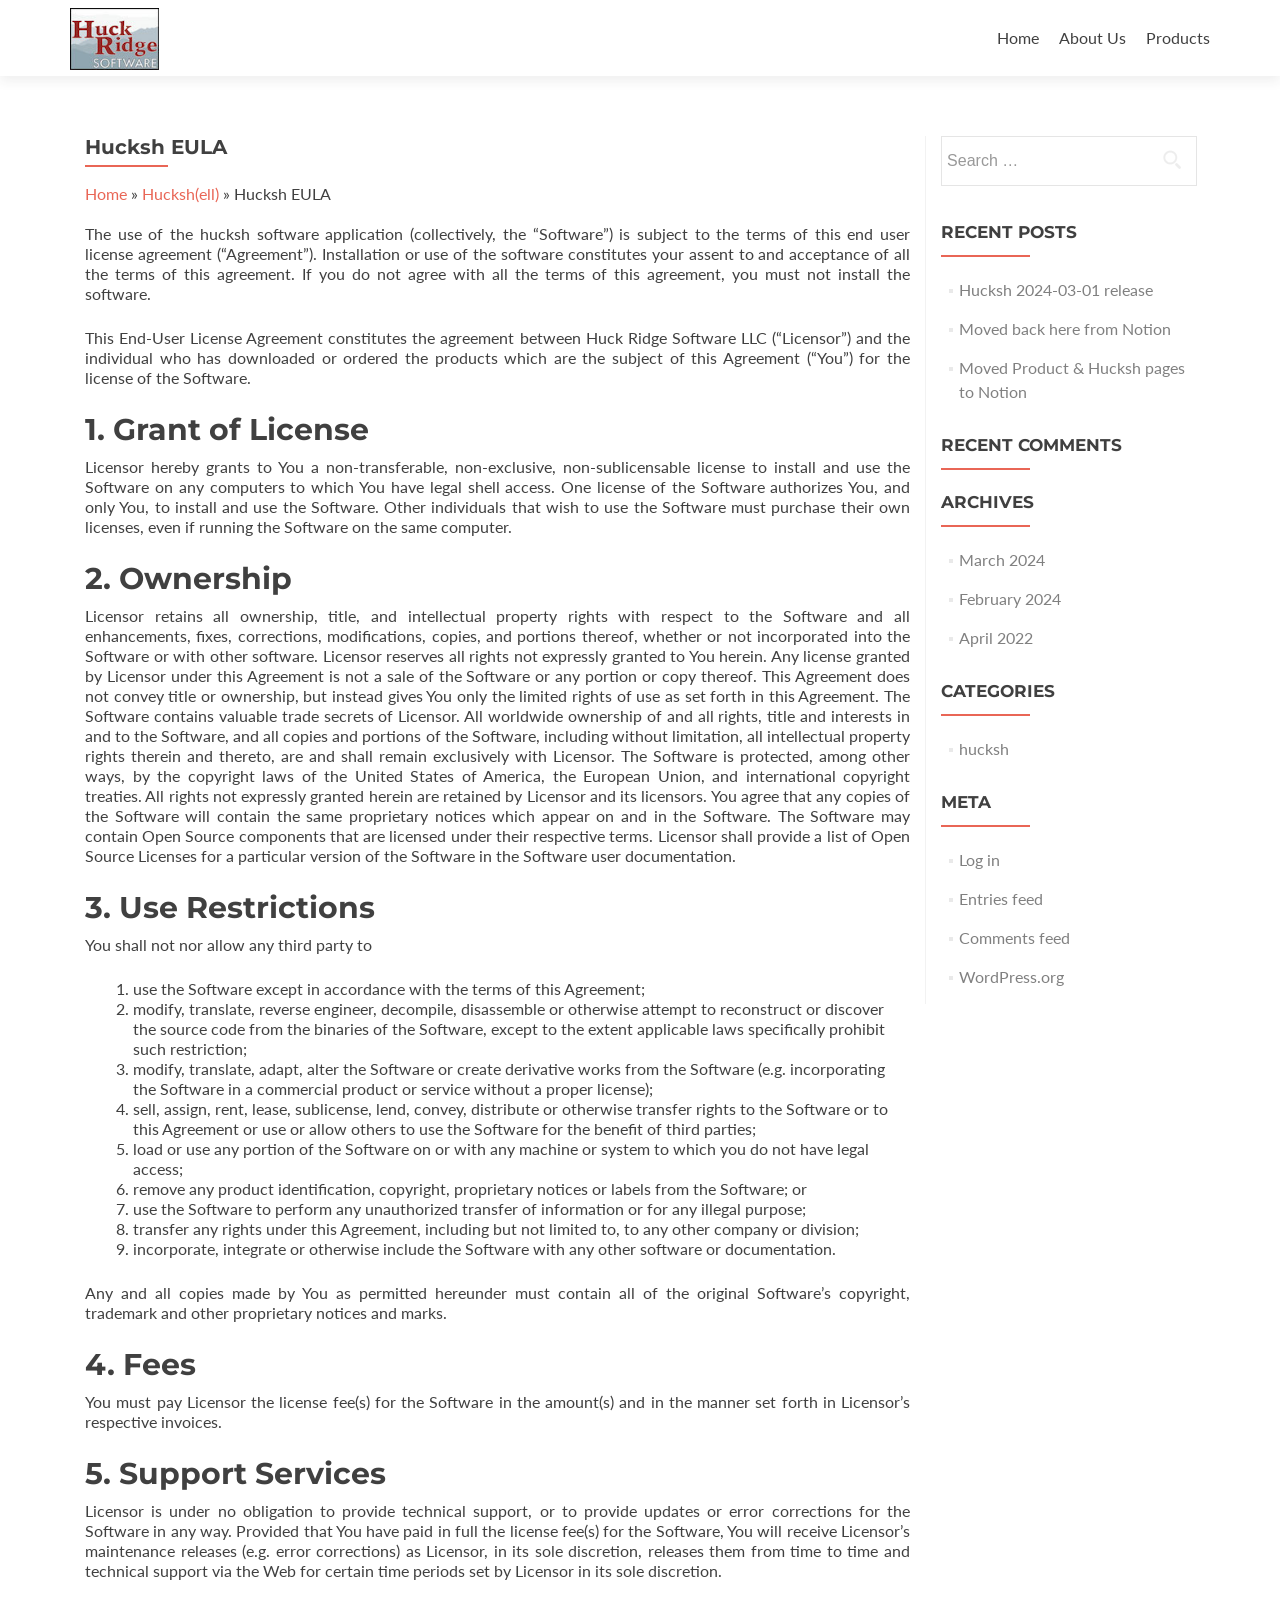
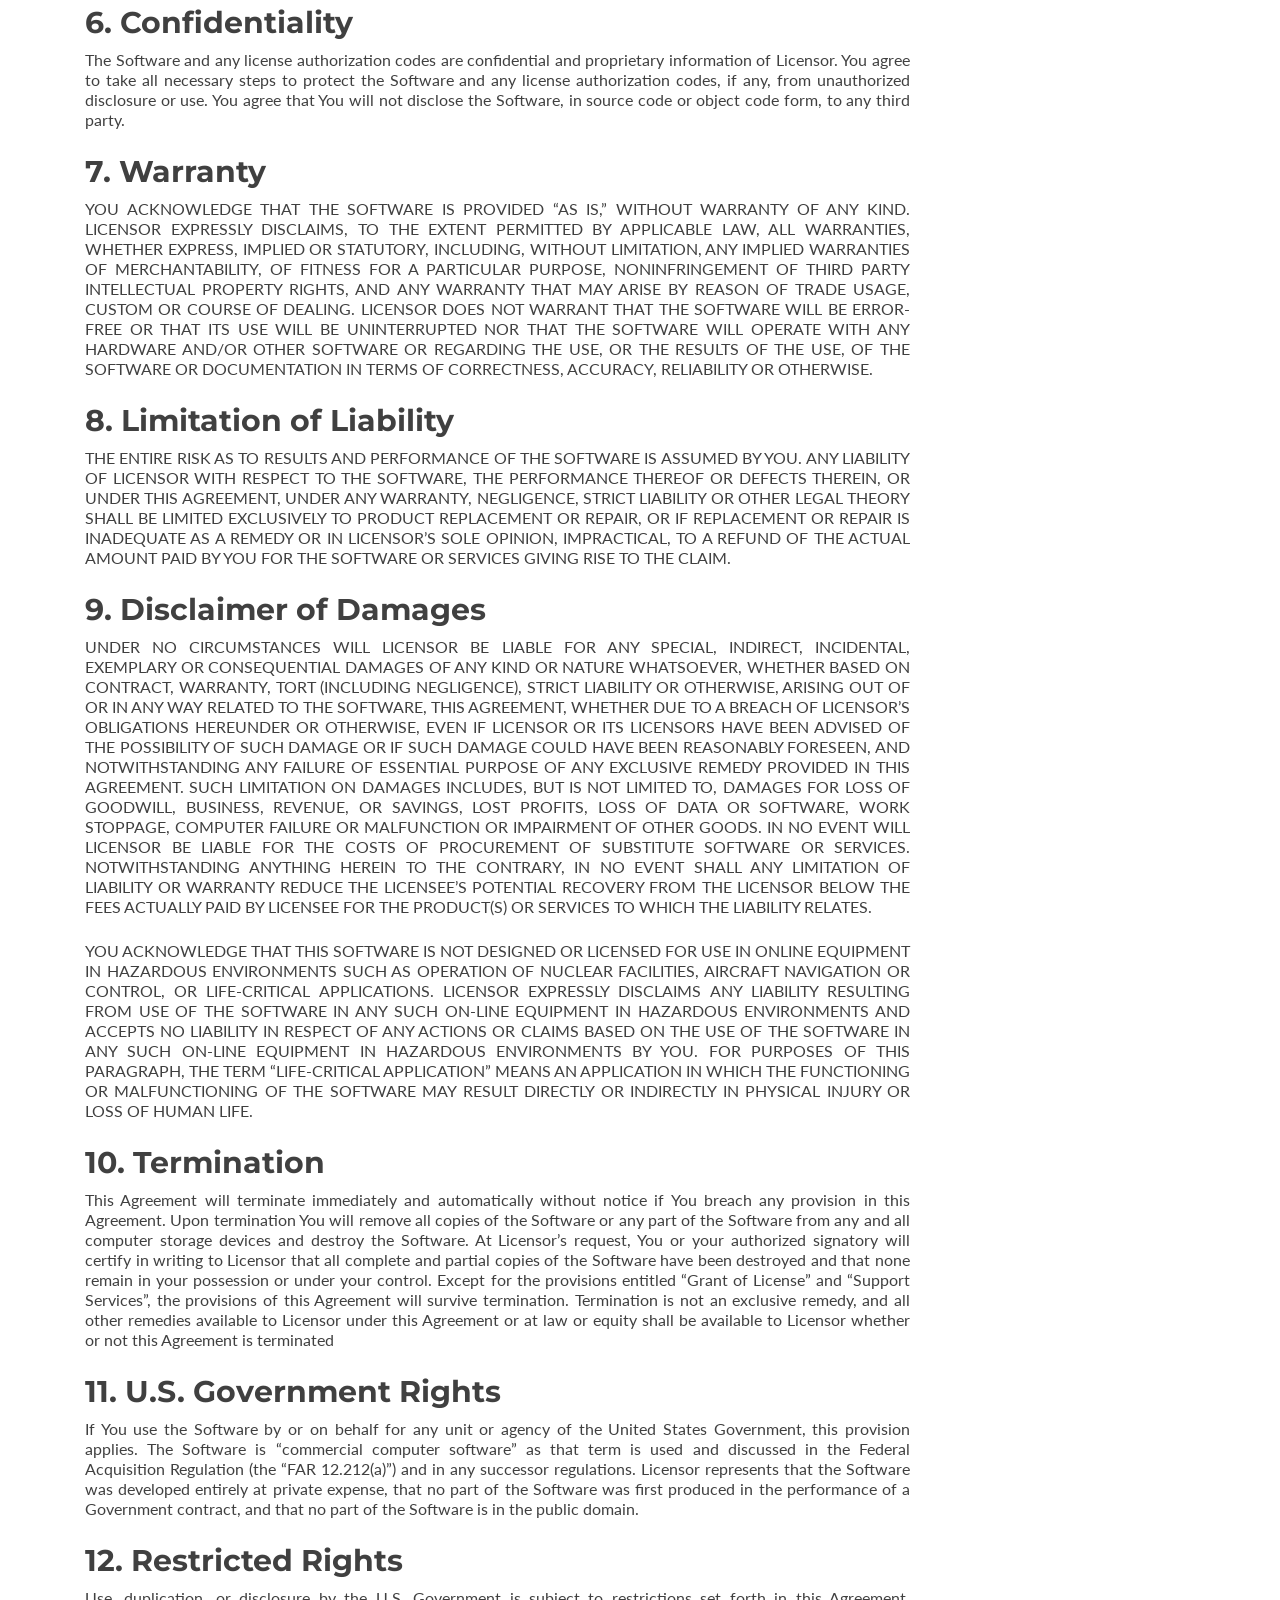
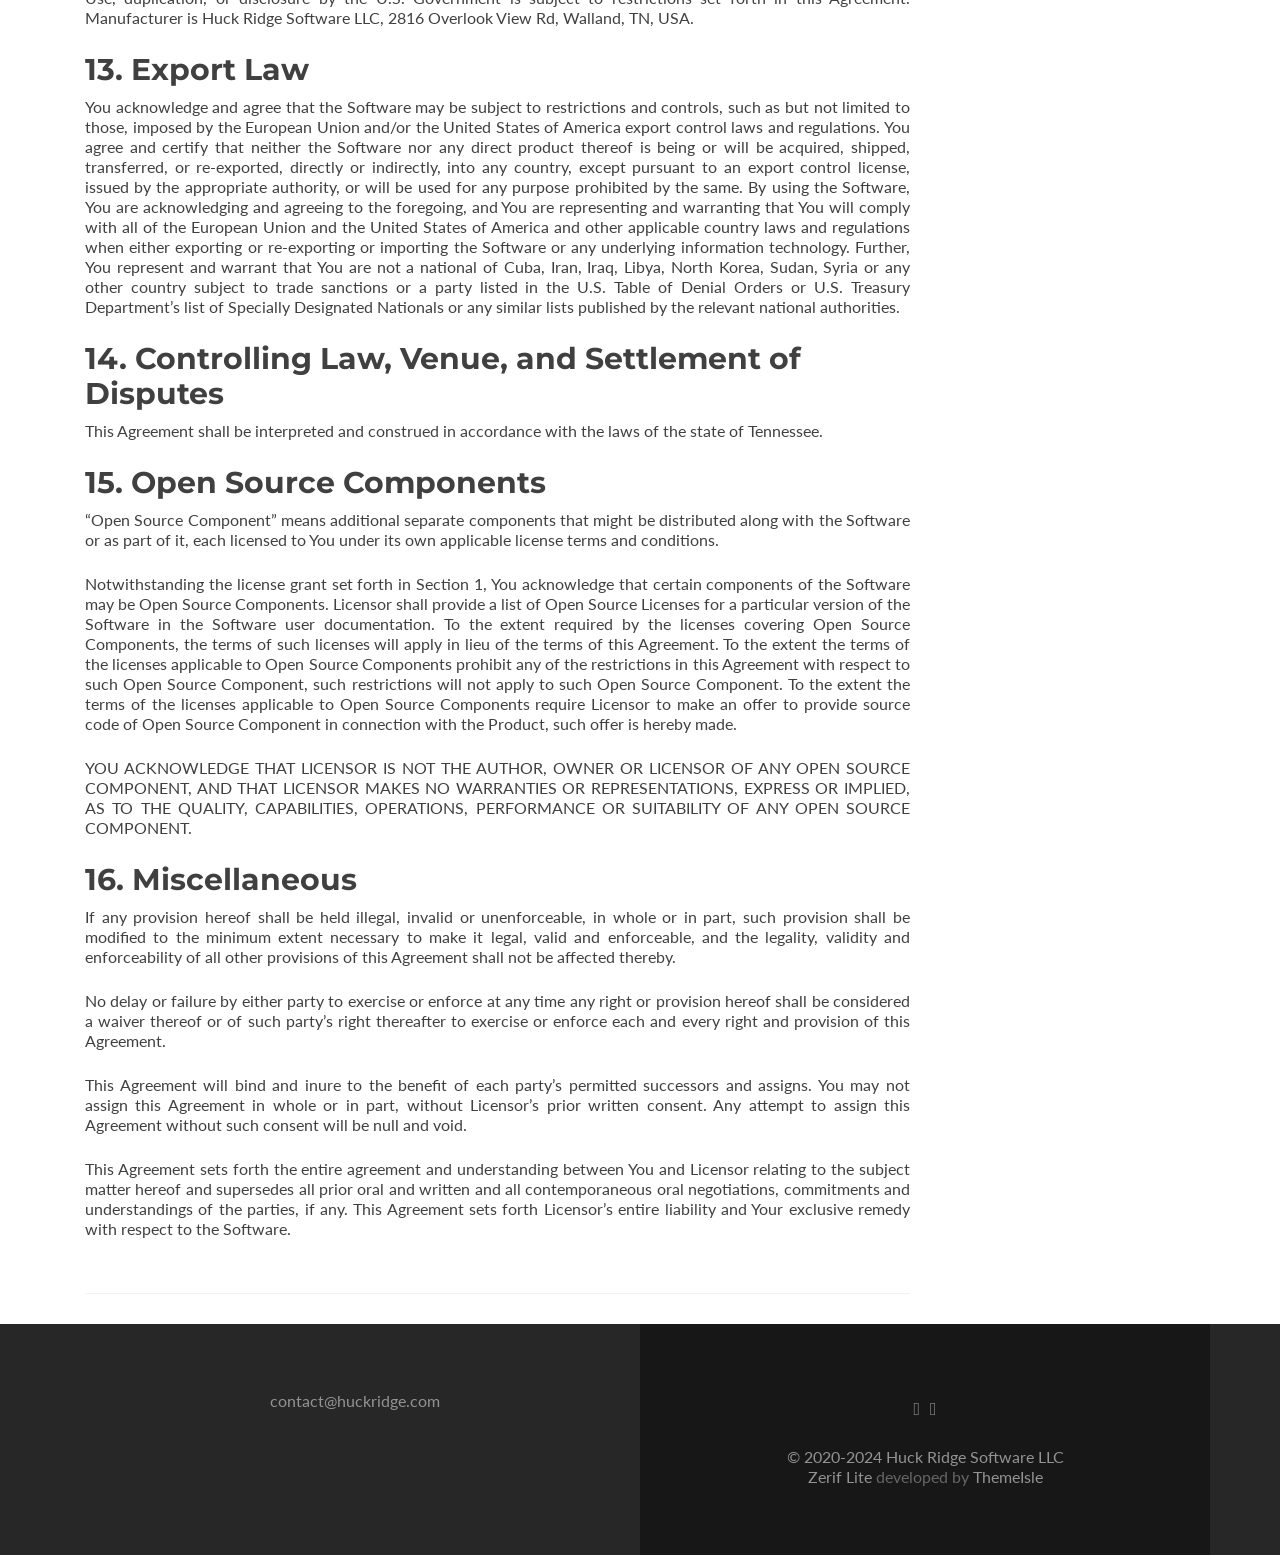
==== commit 55866699: "Update changelog & docs for 2024-03-29 release" ====
--- a/docs/hucksh-eula/index.html
+++ b/docs/hucksh-eula/index.html
@@ -11,11 +11,11 @@
 
 <title>Hucksh EULA - Huck Ridge Software LLC</title>
 
-		<!-- All in One SEO 4.5.7.2 - aioseo.com -->
+		<!-- All in One SEO 4.5.9.2 - aioseo.com -->
 		<meta name="description" content="The use of the hucksh software application (collectively, the &quot;Software&quot;) is subject to the terms of this end user license agreement (&quot;Agreement&quot;). Installation or use of the software constitutes your assent to and acceptance of all the terms of this agreement. If you do not agree with all the terms of this agreement, you must" />
 		<meta name="robots" content="max-image-preview:large" />
 		<link rel="canonical" href="index.html" />
-		<meta name="generator" content="All in One SEO (AIOSEO) 4.5.7.2" />
+		<meta name="generator" content="All in One SEO (AIOSEO) 4.5.9.2" />
 		<meta property="og:locale" content="en_US" />
 		<meta property="og:site_name" content="Huck Ridge Software LLC - Maker of hucksh" />
 		<meta property="og:type" content="article" />
@@ -27,7 +27,7 @@
 		<meta property="og:image:width" content="109" />
 		<meta property="og:image:height" content="76" />
 		<meta property="article:published_time" content="2024-01-04T21:53:23+00:00" />
-		<meta property="article:modified_time" content="2024-01-05T14:08:56+00:00" />
+		<meta property="article:modified_time" content="2024-03-22T20:49:42+00:00" />
 		<meta name="twitter:card" content="summary_large_image" />
 		<meta name="twitter:site" content="@huckridgesw" />
 		<meta name="twitter:title" content="Hucksh EULA - Huck Ridge Software LLC" />
@@ -35,7 +35,7 @@
 		<meta name="twitter:creator" content="@huckridgesw" />
 		<meta name="twitter:image" content="https://huckridge.com/wp-content/uploads/2015/03/HuckRidgeSW300px_LOGO109px.jpg" />
 		<script type="application/ld+json" class="aioseo-schema">
-			{"@context":"https:\/\/schema.org","@graph":[{"@type":"BreadcrumbList","@id":"https:\/\/huckridge.com\/hucksh\/hucksh-eula\/#breadcrumblist","itemListElement":[{"@type":"ListItem","@id":"https:\/\/huckridge.com\/#listItem","position":1,"name":"Home","item":"https:\/\/huckridge.com\/","nextItem":"https:\/\/huckridge.com\/hucksh\/#listItem"},{"@type":"ListItem","@id":"https:\/\/huckridge.com\/hucksh\/#listItem","position":2,"name":"Hucksh(ell)","item":"https:\/\/huckridge.com\/hucksh\/","nextItem":"https:\/\/huckridge.com\/hucksh\/hucksh-eula\/#listItem","previousItem":"https:\/\/huckridge.com\/#listItem"},{"@type":"ListItem","@id":"https:\/\/huckridge.com\/hucksh\/hucksh-eula\/#listItem","position":3,"name":"Hucksh EULA","previousItem":"https:\/\/huckridge.com\/hucksh\/#listItem"}]},{"@type":"Organization","@id":"https:\/\/huckridge.com\/#organization","name":"Huck Ridge Software LLC","url":"https:\/\/huckridge.com\/","logo":{"@type":"ImageObject","url":"https:\/\/huckridge.com\/wp-content\/uploads\/2015\/03\/HuckRidgeSW300px_LOGO109px.jpg","@id":"https:\/\/huckridge.com\/hucksh\/hucksh-eula\/#organizationLogo","width":109,"height":76},"image":{"@id":"https:\/\/huckridge.com\/#organizationLogo"},"sameAs":["https:\/\/twitter.com\/huckridgesw"]},{"@type":"WebPage","@id":"https:\/\/huckridge.com\/hucksh\/hucksh-eula\/#webpage","url":"https:\/\/huckridge.com\/hucksh\/hucksh-eula\/","name":"Hucksh EULA - Huck Ridge Software LLC","description":"The use of the hucksh software application (collectively, the \"Software\") is subject to the terms of this end user license agreement (\"Agreement\"). Installation or use of the software constitutes your assent to and acceptance of all the terms of this agreement. If you do not agree with all the terms of this agreement, you must","inLanguage":"en-US","isPartOf":{"@id":"https:\/\/huckridge.com\/#website"},"breadcrumb":{"@id":"https:\/\/huckridge.com\/hucksh\/hucksh-eula\/#breadcrumblist"},"datePublished":"2024-01-04T16:53:23-05:00","dateModified":"2024-01-05T09:08:56-05:00"},{"@type":"WebSite","@id":"https:\/\/huckridge.com\/#website","url":"https:\/\/huckridge.com\/","name":"Huck Ridge Software LLC","description":"Maker of hucksh","inLanguage":"en-US","publisher":{"@id":"https:\/\/huckridge.com\/#organization"}}]}
+			{"@context":"https:\/\/schema.org","@graph":[{"@type":"BreadcrumbList","@id":"https:\/\/huckridge.com\/hucksh\/hucksh-eula\/#breadcrumblist","itemListElement":[{"@type":"ListItem","@id":"https:\/\/huckridge.com\/#listItem","position":1,"name":"Home","item":"https:\/\/huckridge.com\/","nextItem":"https:\/\/huckridge.com\/hucksh\/#listItem"},{"@type":"ListItem","@id":"https:\/\/huckridge.com\/hucksh\/#listItem","position":2,"name":"Hucksh(ell)","item":"https:\/\/huckridge.com\/hucksh\/","nextItem":"https:\/\/huckridge.com\/hucksh\/hucksh-eula\/#listItem","previousItem":"https:\/\/huckridge.com\/#listItem"},{"@type":"ListItem","@id":"https:\/\/huckridge.com\/hucksh\/hucksh-eula\/#listItem","position":3,"name":"Hucksh EULA","previousItem":"https:\/\/huckridge.com\/hucksh\/#listItem"}]},{"@type":"Organization","@id":"https:\/\/huckridge.com\/#organization","name":"Huck Ridge Software LLC","url":"https:\/\/huckridge.com\/","logo":{"@type":"ImageObject","url":"https:\/\/huckridge.com\/wp-content\/uploads\/2015\/03\/HuckRidgeSW300px_LOGO109px.jpg","@id":"https:\/\/huckridge.com\/hucksh\/hucksh-eula\/#organizationLogo","width":109,"height":76},"image":{"@id":"https:\/\/huckridge.com\/hucksh\/hucksh-eula\/#organizationLogo"},"sameAs":["https:\/\/twitter.com\/huckridgesw"]},{"@type":"WebPage","@id":"https:\/\/huckridge.com\/hucksh\/hucksh-eula\/#webpage","url":"https:\/\/huckridge.com\/hucksh\/hucksh-eula\/","name":"Hucksh EULA - Huck Ridge Software LLC","description":"The use of the hucksh software application (collectively, the \"Software\") is subject to the terms of this end user license agreement (\"Agreement\"). Installation or use of the software constitutes your assent to and acceptance of all the terms of this agreement. If you do not agree with all the terms of this agreement, you must","inLanguage":"en-US","isPartOf":{"@id":"https:\/\/huckridge.com\/#website"},"breadcrumb":{"@id":"https:\/\/huckridge.com\/hucksh\/hucksh-eula\/#breadcrumblist"},"datePublished":"2024-01-04T16:53:23-05:00","dateModified":"2024-03-22T16:49:42-04:00"},{"@type":"WebSite","@id":"https:\/\/huckridge.com\/#website","url":"https:\/\/huckridge.com\/","name":"Huck Ridge Software LLC","description":"Maker of hucksh","inLanguage":"en-US","publisher":{"@id":"https:\/\/huckridge.com\/#organization"}}]}
 		</script>
 		<!-- All in One SEO -->
 
@@ -43,10 +43,10 @@
 <link rel="alternate" type="application/rss+xml" title="Huck Ridge Software LLC &raquo; Feed" href="https://huckridge.com/feed/" />
 <link rel="alternate" type="application/rss+xml" title="Huck Ridge Software LLC &raquo; Comments Feed" href="https://huckridge.com/comments/feed/" />
 <link rel="alternate" type="application/rss+xml" title="Huck Ridge Software LLC &raquo; Hucksh EULA Comments Feed" href="feed/index.html" />
-		<!-- This site uses the Google Analytics by MonsterInsights plugin v8.24.0 - Using Analytics tracking - https://www.monsterinsights.com/ -->
+		<!-- This site uses the Google Analytics by MonsterInsights plugin v8.25.0 - Using Analytics tracking - https://www.monsterinsights.com/ -->
 							<script src="https://www.googletagmanager.com/gtag/js?id=G-1WCZ7PCRJ5"  data-cfasync="false" data-wpfc-render="false" type="text/javascript" async></script>
 			<script data-cfasync="false" data-wpfc-render="false" type="text/javascript">
-				var mi_version = '8.24.0';
+				var mi_version = '8.25.0';
 				var mi_track_user = true;
 				var mi_no_track_reason = '';
 								var MonsterInsightsDefaultLocations = {"page_location":"https:\/\/huckridge.com\/hucksh\/hucksh-eula\/"};
@@ -307,7 +307,7 @@
 <!--[if lt IE 9]>
 <link rel='stylesheet' id='zerif_ie_style-css' href='https://huckridge.com/wp-content/themes/zerif-lite/css/ie.css?ver=1.8.5.49' type='text/css' media='all' />
 <![endif]-->
-<script type="text/javascript" src="../plugins/google-analytics-for-wordpress/assets/js/frontend-gtag.min.js%3Fver=8.24.0" id="monsterinsights-frontend-script-js"></script>
+<script type="text/javascript" src="../plugins/google-analytics-for-wordpress/assets/js/frontend-gtag.min.js%3Fver=8.25.0" id="monsterinsights-frontend-script-js"></script>
 <script data-cfasync="false" data-wpfc-render="false" type="text/javascript" id='monsterinsights-frontend-script-js-extra'>/* <![CDATA[ */
 var monsterinsights_frontend = {"js_events_tracking":"true","download_extensions":"doc,pdf,ppt,zip,xls,docx,pptx,xlsx","inbound_paths":"[]","home_url":"https:\/\/huckridge.com","hash_tracking":"false","v4_id":"G-1WCZ7PCRJ5"};/* ]]> */
 </script>
@@ -345,37 +345,7 @@
   font-style: italic;
 }
 		</style>
-		<style id="wpforms-css-vars-root">
-				:root {
-					--wpforms-field-border-radius: 3px;
---wpforms-field-background-color: #ffffff;
---wpforms-field-border-color: rgba( 0, 0, 0, 0.25 );
---wpforms-field-text-color: rgba( 0, 0, 0, 0.7 );
---wpforms-label-color: rgba( 0, 0, 0, 0.85 );
---wpforms-label-sublabel-color: rgba( 0, 0, 0, 0.55 );
---wpforms-label-error-color: #d63637;
---wpforms-button-border-radius: 3px;
---wpforms-button-background-color: #066aab;
---wpforms-button-text-color: #ffffff;
---wpforms-field-size-input-height: 43px;
---wpforms-field-size-input-spacing: 15px;
---wpforms-field-size-font-size: 16px;
---wpforms-field-size-line-height: 19px;
---wpforms-field-size-padding-h: 14px;
---wpforms-field-size-checkbox-size: 16px;
---wpforms-field-size-sublabel-spacing: 5px;
---wpforms-field-size-icon-size: 1;
---wpforms-label-size-font-size: 16px;
---wpforms-label-size-line-height: 19px;
---wpforms-label-size-sublabel-font-size: 14px;
---wpforms-label-size-sublabel-line-height: 17px;
---wpforms-button-size-font-size: 17px;
---wpforms-button-size-height: 41px;
---wpforms-button-size-padding-h: 15px;
---wpforms-button-size-margin-top: 10px;
-
-				}
-			</style>
+		
 </head>
 
 
@@ -464,7 +434,19 @@
 
 	<div class="entry-content">
 
-		
+		<div class="aioseo-breadcrumbs"><span class="aioseo-breadcrumb">
+	<a href="https://huckridge.com" title="Home">Home</a>
+</span><span class="aioseo-breadcrumb-separator">»</span><span class="aioseo-breadcrumb">
+	<a href="https://huckridge.com/hucksh/" title="Hucksh(ell)">Hucksh(ell)</a>
+</span><span class="aioseo-breadcrumb-separator">»</span><span class="aioseo-breadcrumb">
+	Hucksh EULA
+</span></div>
+
+
+<div style="height:20px" aria-hidden="true" class="wp-block-spacer"></div>
+
+
+
 <p>The use of the hucksh software application (collectively, the &#8220;Software&#8221;) is subject to the terms of this end user license agreement (&#8220;Agreement&#8221;). Installation or use of the software constitutes your assent to and acceptance of all the terms of this agreement. If you do not agree with all the terms of this agreement, you must not install the software.</p>
 
 
@@ -691,6 +673,9 @@
 		<h2 class="widget-title">Recent Posts</h2>
 		<ul>
 											<li>
+					<a href="https://huckridge.com/2024/03/06/hucksh-2024-03-01-release/">Hucksh 2024-03-01 release</a>
+									</li>
+											<li>
 					<a href="https://huckridge.com/2024/02/27/moved-back-here-from-notion/">Moved back here from Notion</a>
 									</li>
 											<li>
@@ -700,7 +685,8 @@
 
 		</aside><aside id="recent-comments-2" class="widget widget_recent_comments"><h2 class="widget-title">Recent Comments</h2><ul id="recentcomments"></ul></aside><aside id="archives-2" class="widget widget_archive"><h2 class="widget-title">Archives</h2>
 			<ul>
-					<li><a href='https://huckridge.com/2024/02/'>February 2024</a></li>
+					<li><a href='https://huckridge.com/2024/03/'>March 2024</a></li>
+	<li><a href='https://huckridge.com/2024/02/'>February 2024</a></li>
 	<li><a href='https://huckridge.com/2022/04/'>April 2022</a></li>
 			</ul>
 
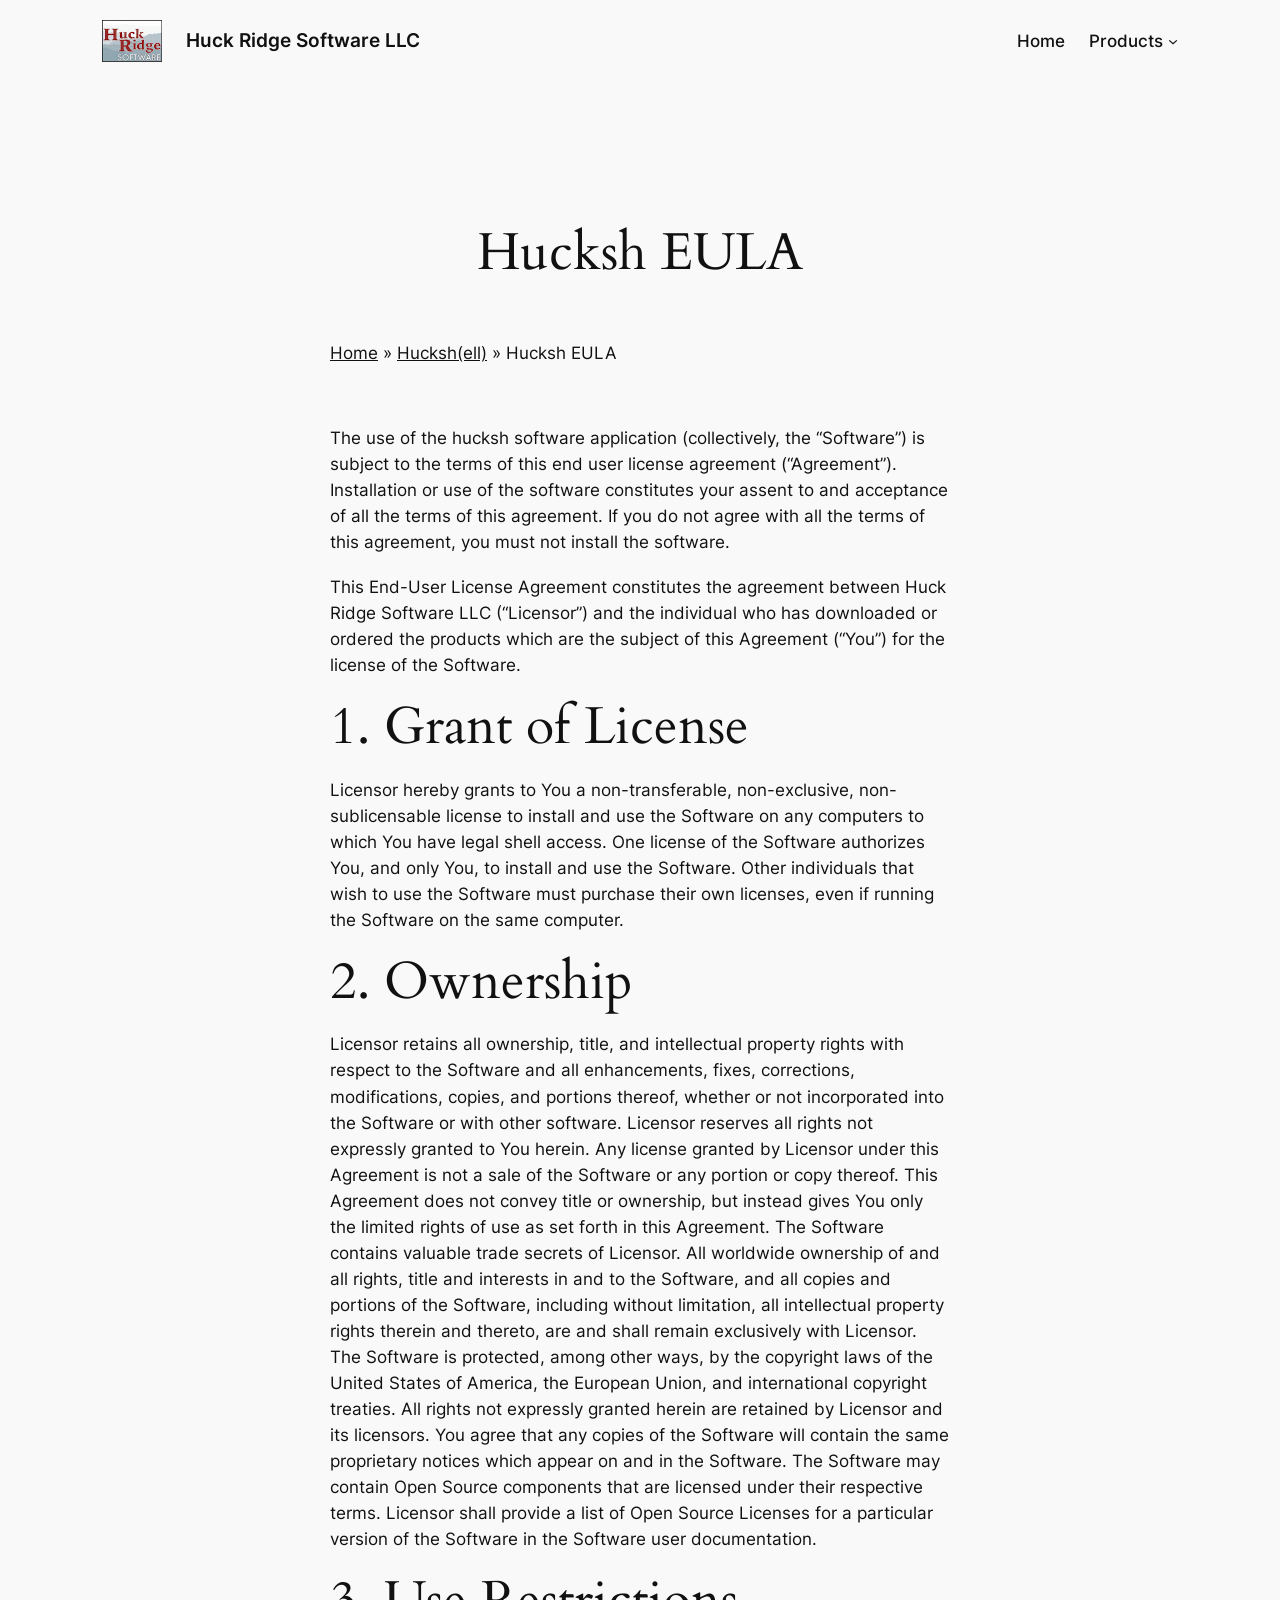
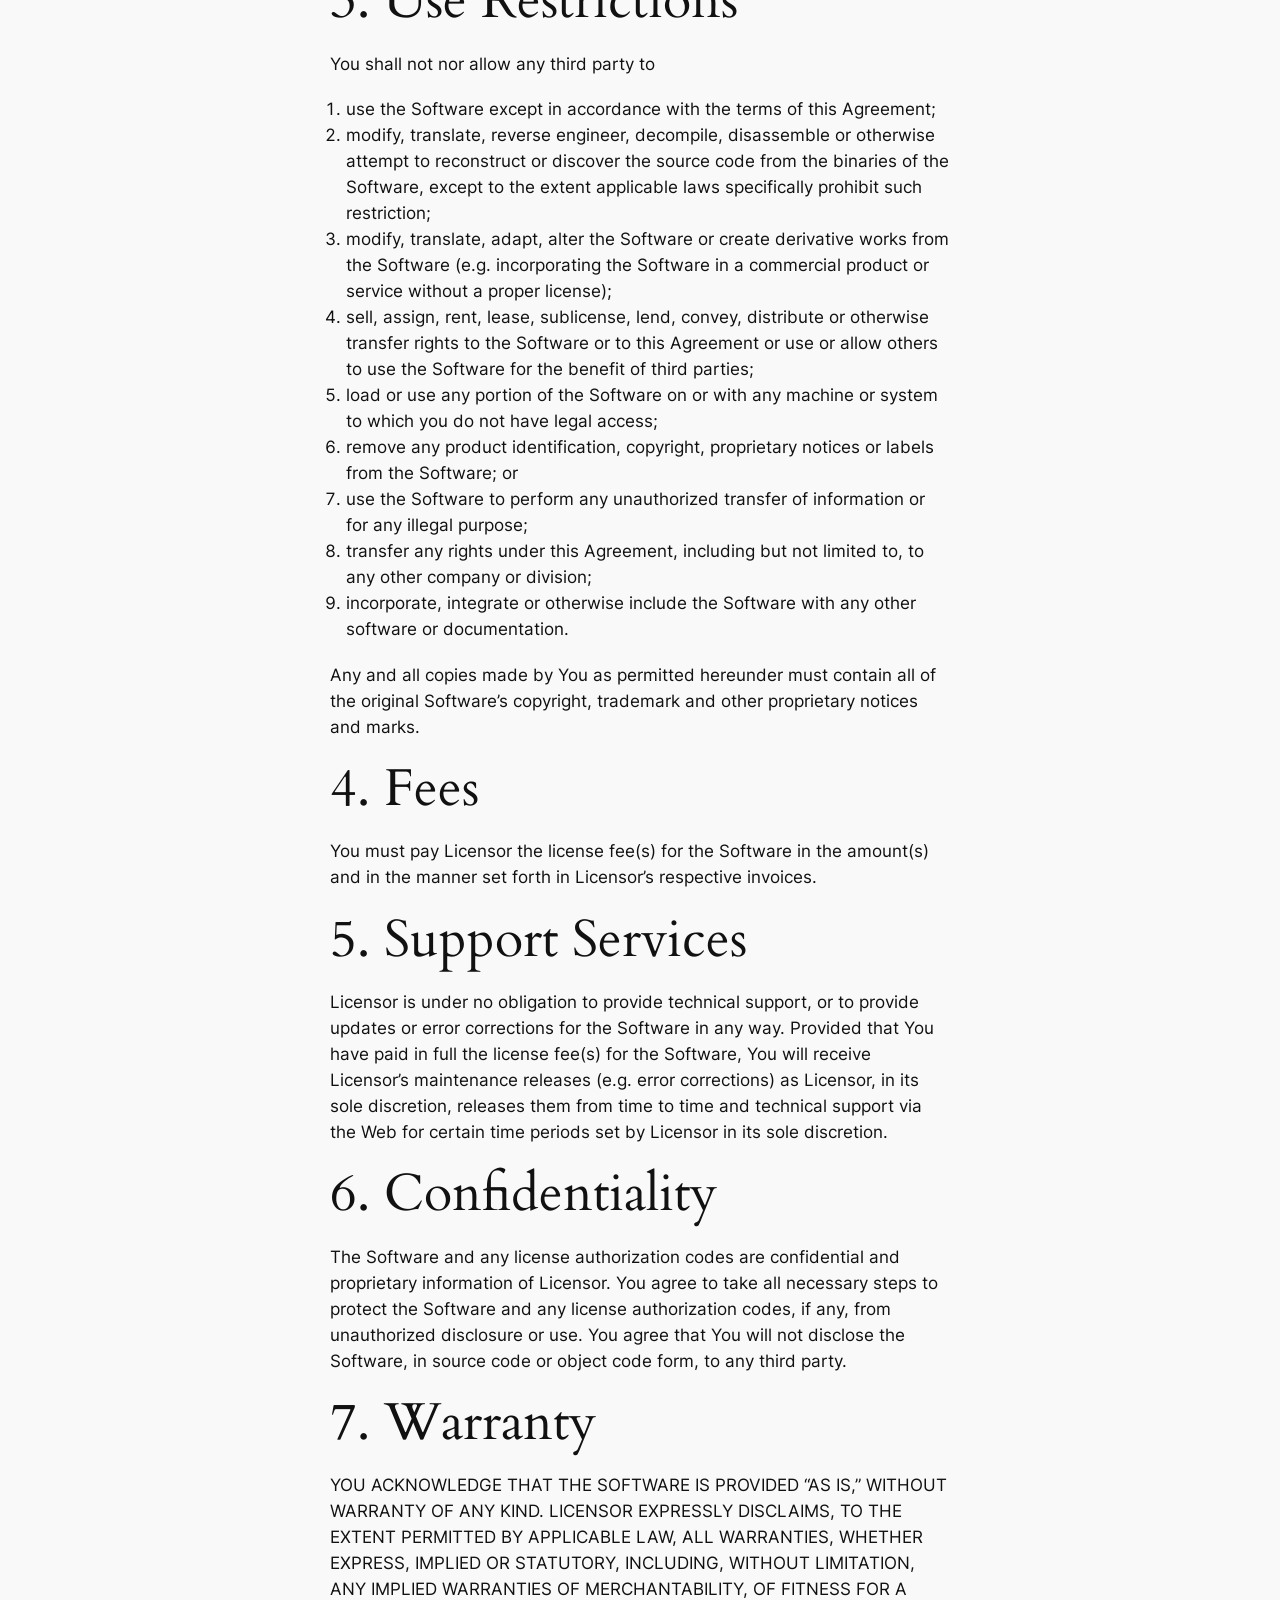
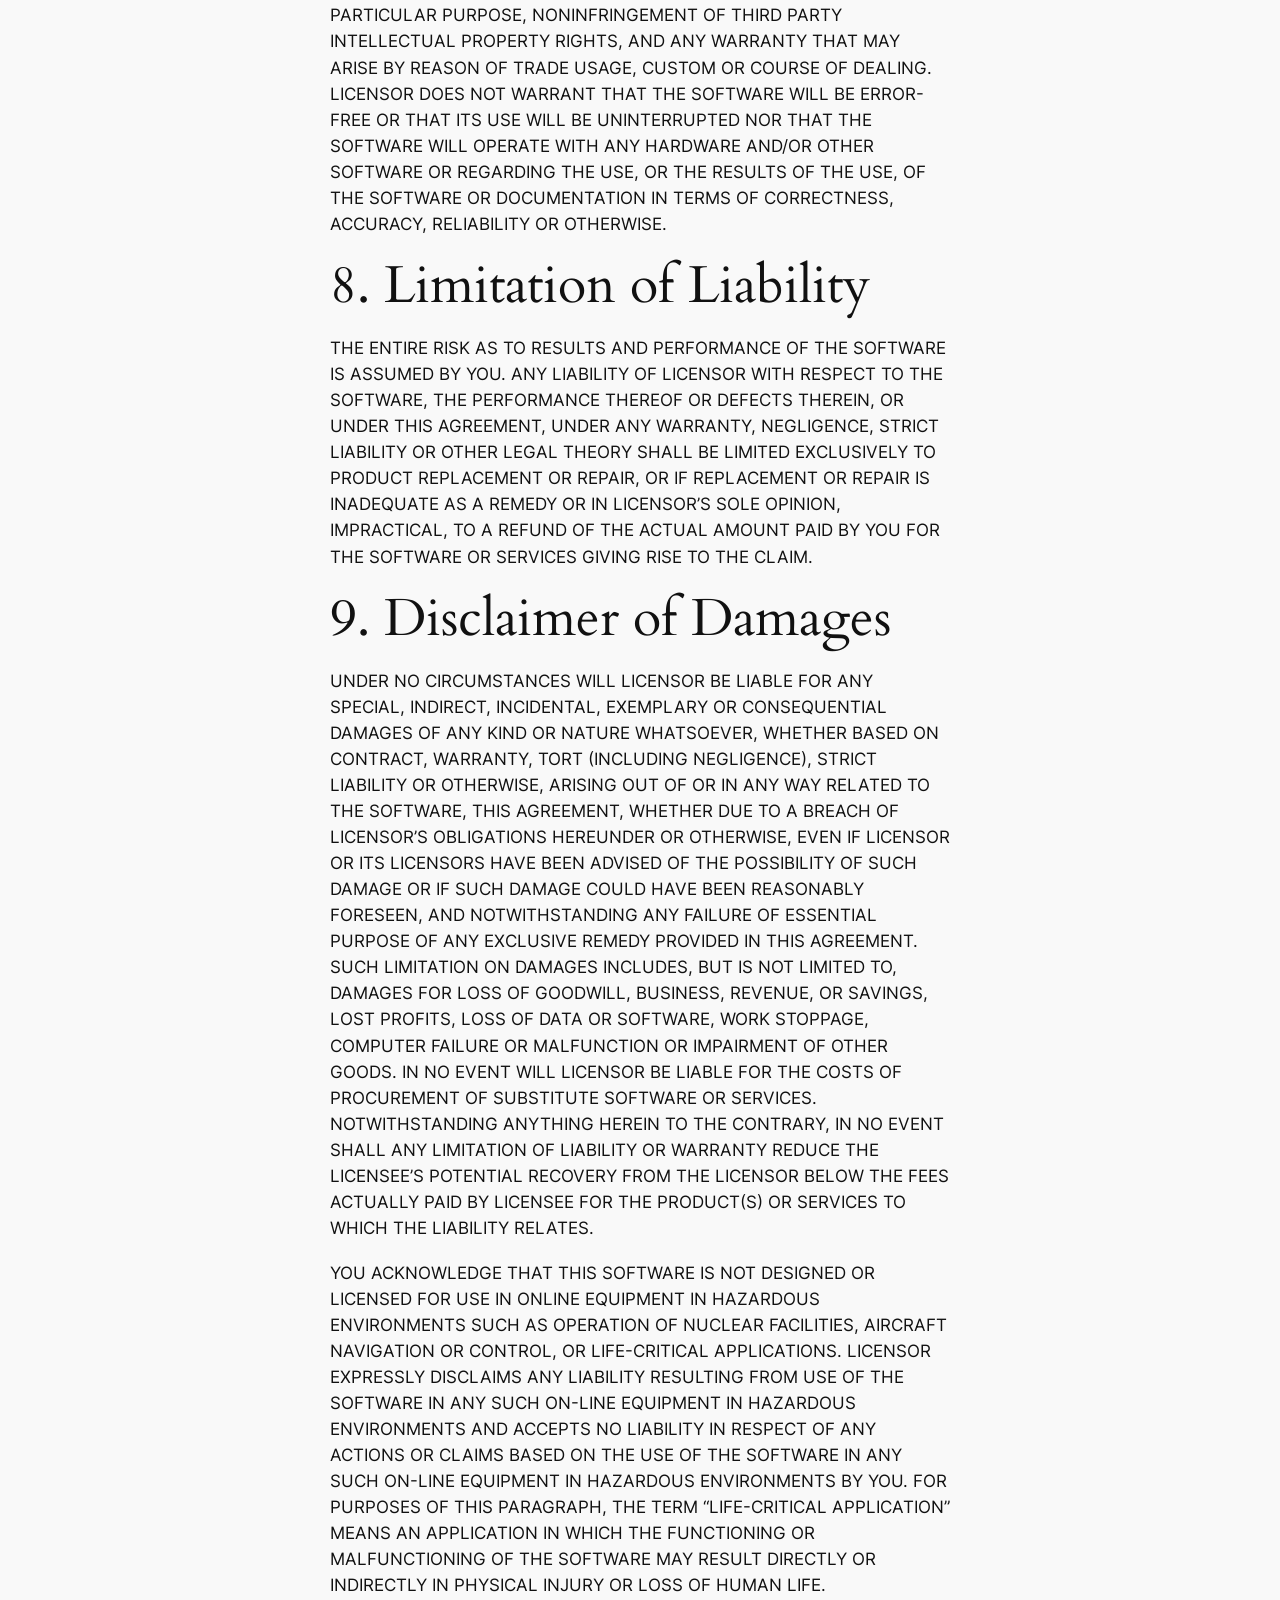
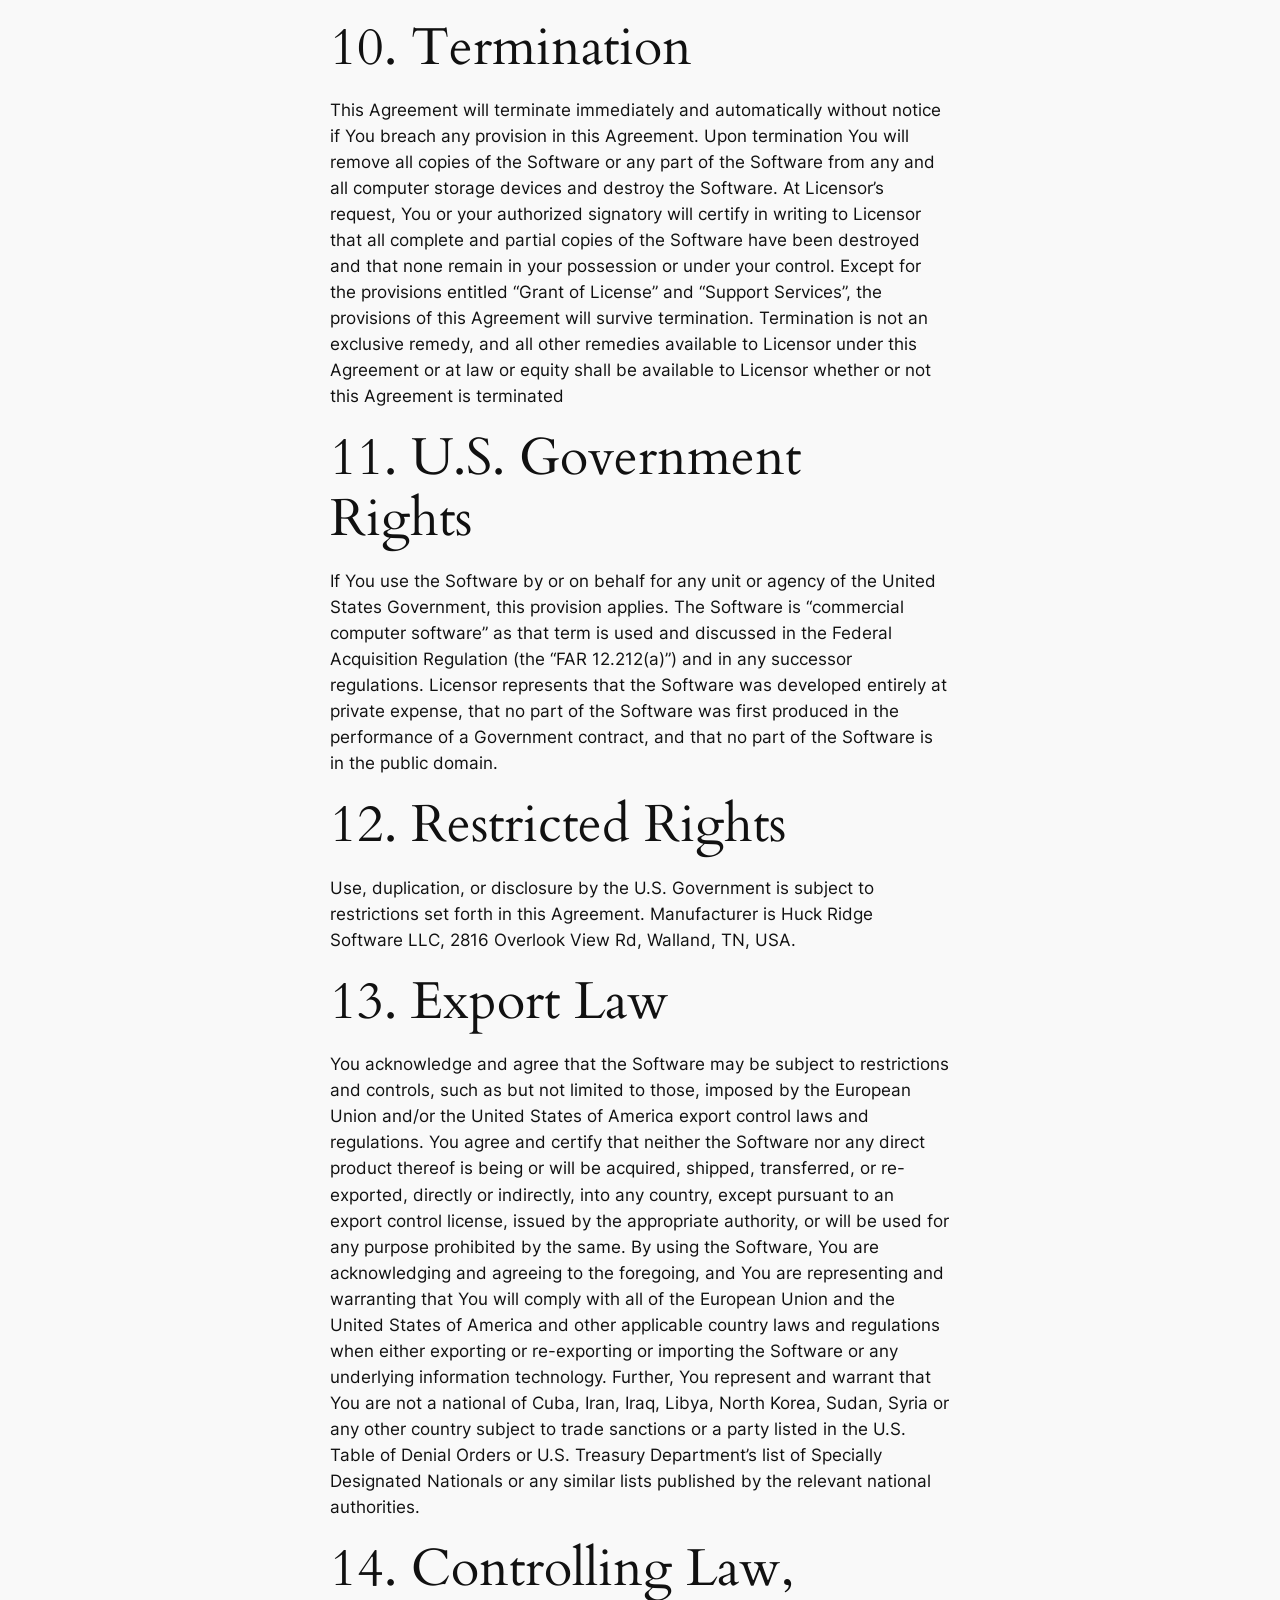
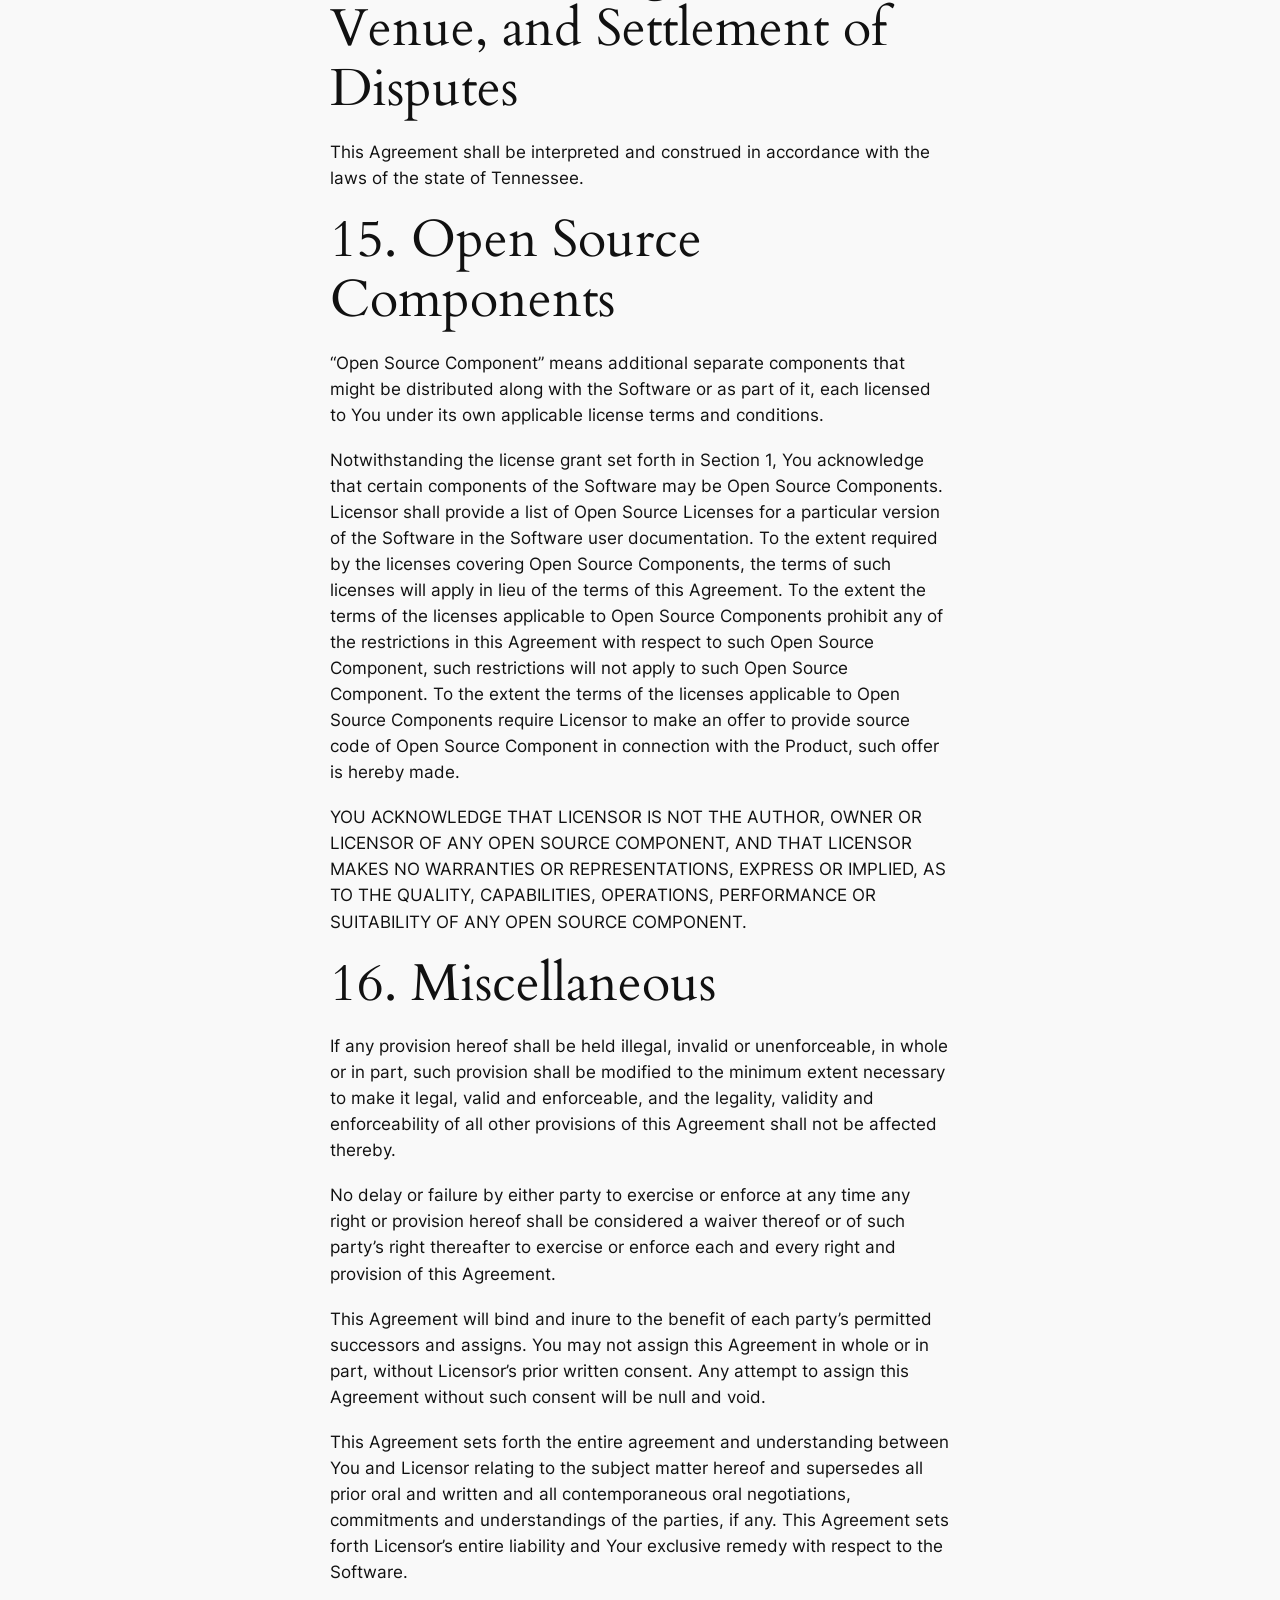
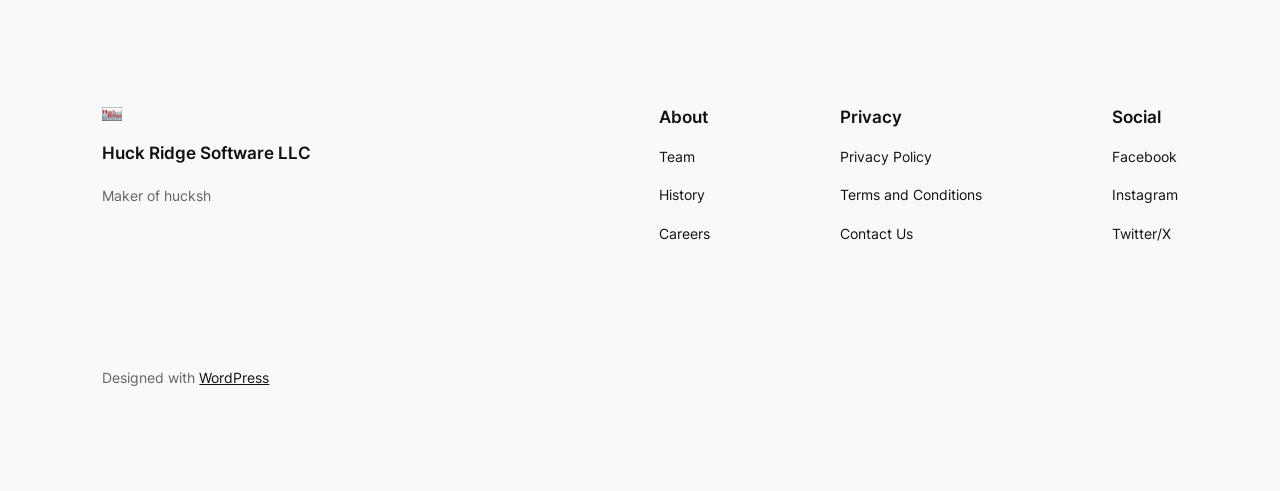
==== commit 4e7c3ab7: "Update changelog for 4.0.0; docs; cleanup - Update changelog for 4.0.0. - Update docs. - Delete a bu" ====
--- a/docs/hucksh-eula/index.html
+++ b/docs/hucksh-eula/index.html
@@ -1,21 +1,15 @@
 <!DOCTYPE html>
-
 <html dir="ltr" lang="en-US" prefix="og: https://ogp.me/ns#">
-
 <head>
-
-<meta charset="UTF-8">
-<meta name="viewport" content="width=device-width, initial-scale=1">
-<link rel="profile" href="http://gmpg.org/xfn/11">
-<link rel="pingback" href="https://huckridge.com/xmlrpc.php">
-
-<title>Hucksh EULA - Huck Ridge Software LLC</title>
-
-		<!-- All in One SEO 4.5.9.2 - aioseo.com -->
+	<meta charset="UTF-8" />
+	<meta name="viewport" content="width=device-width, initial-scale=1" />
+
+		<!-- All in One SEO 4.6.7.1 - aioseo.com -->
+		<title>Hucksh EULA - Huck Ridge Software LLC</title>
 		<meta name="description" content="The use of the hucksh software application (collectively, the &quot;Software&quot;) is subject to the terms of this end user license agreement (&quot;Agreement&quot;). Installation or use of the software constitutes your assent to and acceptance of all the terms of this agreement. If you do not agree with all the terms of this agreement, you must" />
 		<meta name="robots" content="max-image-preview:large" />
 		<link rel="canonical" href="index.html" />
-		<meta name="generator" content="All in One SEO (AIOSEO) 4.5.9.2" />
+		<meta name="generator" content="All in One SEO (AIOSEO) 4.6.7.1" />
 		<meta property="og:locale" content="en_US" />
 		<meta property="og:site_name" content="Huck Ridge Software LLC - Maker of hucksh" />
 		<meta property="og:type" content="article" />
@@ -35,18 +29,18 @@
 		<meta name="twitter:creator" content="@huckridgesw" />
 		<meta name="twitter:image" content="https://huckridge.com/wp-content/uploads/2015/03/HuckRidgeSW300px_LOGO109px.jpg" />
 		<script type="application/ld+json" class="aioseo-schema">
-			{"@context":"https:\/\/schema.org","@graph":[{"@type":"BreadcrumbList","@id":"https:\/\/huckridge.com\/hucksh\/hucksh-eula\/#breadcrumblist","itemListElement":[{"@type":"ListItem","@id":"https:\/\/huckridge.com\/#listItem","position":1,"name":"Home","item":"https:\/\/huckridge.com\/","nextItem":"https:\/\/huckridge.com\/hucksh\/#listItem"},{"@type":"ListItem","@id":"https:\/\/huckridge.com\/hucksh\/#listItem","position":2,"name":"Hucksh(ell)","item":"https:\/\/huckridge.com\/hucksh\/","nextItem":"https:\/\/huckridge.com\/hucksh\/hucksh-eula\/#listItem","previousItem":"https:\/\/huckridge.com\/#listItem"},{"@type":"ListItem","@id":"https:\/\/huckridge.com\/hucksh\/hucksh-eula\/#listItem","position":3,"name":"Hucksh EULA","previousItem":"https:\/\/huckridge.com\/hucksh\/#listItem"}]},{"@type":"Organization","@id":"https:\/\/huckridge.com\/#organization","name":"Huck Ridge Software LLC","url":"https:\/\/huckridge.com\/","logo":{"@type":"ImageObject","url":"https:\/\/huckridge.com\/wp-content\/uploads\/2015\/03\/HuckRidgeSW300px_LOGO109px.jpg","@id":"https:\/\/huckridge.com\/hucksh\/hucksh-eula\/#organizationLogo","width":109,"height":76},"image":{"@id":"https:\/\/huckridge.com\/hucksh\/hucksh-eula\/#organizationLogo"},"sameAs":["https:\/\/twitter.com\/huckridgesw"]},{"@type":"WebPage","@id":"https:\/\/huckridge.com\/hucksh\/hucksh-eula\/#webpage","url":"https:\/\/huckridge.com\/hucksh\/hucksh-eula\/","name":"Hucksh EULA - Huck Ridge Software LLC","description":"The use of the hucksh software application (collectively, the \"Software\") is subject to the terms of this end user license agreement (\"Agreement\"). Installation or use of the software constitutes your assent to and acceptance of all the terms of this agreement. If you do not agree with all the terms of this agreement, you must","inLanguage":"en-US","isPartOf":{"@id":"https:\/\/huckridge.com\/#website"},"breadcrumb":{"@id":"https:\/\/huckridge.com\/hucksh\/hucksh-eula\/#breadcrumblist"},"datePublished":"2024-01-04T16:53:23-05:00","dateModified":"2024-03-22T16:49:42-04:00"},{"@type":"WebSite","@id":"https:\/\/huckridge.com\/#website","url":"https:\/\/huckridge.com\/","name":"Huck Ridge Software LLC","description":"Maker of hucksh","inLanguage":"en-US","publisher":{"@id":"https:\/\/huckridge.com\/#organization"}}]}
+			{"@context":"https:\/\/schema.org","@graph":[{"@type":"BreadcrumbList","@id":"https:\/\/huckridge.com\/hucksh\/hucksh-eula\/#breadcrumblist","itemListElement":[{"@type":"ListItem","@id":"https:\/\/huckridge.com\/#listItem","position":1,"name":"Home","item":"https:\/\/huckridge.com\/","nextItem":"https:\/\/huckridge.com\/hucksh\/#listItem"},{"@type":"ListItem","@id":"https:\/\/huckridge.com\/hucksh\/#listItem","position":2,"name":"Hucksh(ell)","item":"https:\/\/huckridge.com\/hucksh\/","nextItem":"https:\/\/huckridge.com\/hucksh\/hucksh-eula\/#listItem","previousItem":"https:\/\/huckridge.com\/#listItem"},{"@type":"ListItem","@id":"https:\/\/huckridge.com\/hucksh\/hucksh-eula\/#listItem","position":3,"name":"Hucksh EULA","previousItem":"https:\/\/huckridge.com\/hucksh\/#listItem"}]},{"@type":"Organization","@id":"https:\/\/huckridge.com\/#organization","name":"Huck Ridge Software LLC","description":"Maker of hucksh","url":"https:\/\/huckridge.com\/","sameAs":["https:\/\/twitter.com\/huckridgesw"]},{"@type":"WebPage","@id":"https:\/\/huckridge.com\/hucksh\/hucksh-eula\/#webpage","url":"https:\/\/huckridge.com\/hucksh\/hucksh-eula\/","name":"Hucksh EULA - Huck Ridge Software LLC","description":"The use of the hucksh software application (collectively, the \"Software\") is subject to the terms of this end user license agreement (\"Agreement\"). Installation or use of the software constitutes your assent to and acceptance of all the terms of this agreement. If you do not agree with all the terms of this agreement, you must","inLanguage":"en-US","isPartOf":{"@id":"https:\/\/huckridge.com\/#website"},"breadcrumb":{"@id":"https:\/\/huckridge.com\/hucksh\/hucksh-eula\/#breadcrumblist"},"datePublished":"2024-01-04T16:53:23-05:00","dateModified":"2024-03-22T16:49:42-04:00"},{"@type":"WebSite","@id":"https:\/\/huckridge.com\/#website","url":"https:\/\/huckridge.com\/","name":"Huck Ridge Software LLC","description":"Maker of hucksh","inLanguage":"en-US","publisher":{"@id":"https:\/\/huckridge.com\/#organization"}}]}
 		</script>
 		<!-- All in One SEO -->
 
-<link rel='dns-prefetch' href='https://fonts.googleapis.com/' />
+
 <link rel="alternate" type="application/rss+xml" title="Huck Ridge Software LLC &raquo; Feed" href="https://huckridge.com/feed/" />
 <link rel="alternate" type="application/rss+xml" title="Huck Ridge Software LLC &raquo; Comments Feed" href="https://huckridge.com/comments/feed/" />
 <link rel="alternate" type="application/rss+xml" title="Huck Ridge Software LLC &raquo; Hucksh EULA Comments Feed" href="feed/index.html" />
-		<!-- This site uses the Google Analytics by MonsterInsights plugin v8.25.0 - Using Analytics tracking - https://www.monsterinsights.com/ -->
-							<script src="https://www.googletagmanager.com/gtag/js?id=G-1WCZ7PCRJ5"  data-cfasync="false" data-wpfc-render="false" type="text/javascript" async></script>
-			<script data-cfasync="false" data-wpfc-render="false" type="text/javascript">
-				var mi_version = '8.25.0';
+		<!-- This site uses the Google Analytics by MonsterInsights plugin v9.0.0 - Using Analytics tracking - https://www.monsterinsights.com/ -->
+							<script src="https://www.googletagmanager.com/gtag/js?id=G-1WCZ7PCRJ5"  data-cfasync="false" data-wpfc-render="false" async></script>
+			<script data-cfasync="false" data-wpfc-render="false">
+				var mi_version = '9.0.0';
 				var mi_track_user = true;
 				var mi_no_track_reason = '';
 								var MonsterInsightsDefaultLocations = {"page_location":"https:\/\/huckridge.com\/hucksh\/hucksh-eula\/"};
@@ -260,14 +254,92 @@
 									}
 			</script>
 				<!-- / Google Analytics by MonsterInsights -->
-		<script type="text/javascript">
-/* <![CDATA[ */
-window._wpemojiSettings = {"baseUrl":"https:\/\/s.w.org\/images\/core\/emoji\/14.0.0\/72x72\/","ext":".png","svgUrl":"https:\/\/s.w.org\/images\/core\/emoji\/14.0.0\/svg\/","svgExt":".svg","source":{"concatemoji":"https:\/\/huckridge.com\/wp-includes\/js\/wp-emoji-release.min.js?ver=6.4.3"}};
+		<script>
+window._wpemojiSettings = {"baseUrl":"https:\/\/s.w.org\/images\/core\/emoji\/15.0.3\/72x72\/","ext":".png","svgUrl":"https:\/\/s.w.org\/images\/core\/emoji\/15.0.3\/svg\/","svgExt":".svg","source":{"concatemoji":"https:\/\/huckridge.com\/wp-includes\/js\/wp-emoji-release.min.js?ver=6.6.1"}};
 /*! This file is auto-generated */
-!function(i,n){var o,s,e;function c(e){try{var t={supportTests:e,timestamp:(new Date).valueOf()};sessionStorage.setItem(o,JSON.stringify(t))}catch(e){}}function p(e,t,n){e.clearRect(0,0,e.canvas.width,e.canvas.height),e.fillText(t,0,0);var t=new Uint32Array(e.getImageData(0,0,e.canvas.width,e.canvas.height).data),r=(e.clearRect(0,0,e.canvas.width,e.canvas.height),e.fillText(n,0,0),new Uint32Array(e.getImageData(0,0,e.canvas.width,e.canvas.height).data));return t.every(function(e,t){return e===r[t]})}function u(e,t,n){switch(t){case"flag":return n(e,"\ud83c\udff3\ufe0f\u200d\u26a7\ufe0f","\ud83c\udff3\ufe0f\u200b\u26a7\ufe0f")?!1:!n(e,"\ud83c\uddfa\ud83c\uddf3","\ud83c\uddfa\u200b\ud83c\uddf3")&&!n(e,"\ud83c\udff4\udb40\udc67\udb40\udc62\udb40\udc65\udb40\udc6e\udb40\udc67\udb40\udc7f","\ud83c\udff4\u200b\udb40\udc67\u200b\udb40\udc62\u200b\udb40\udc65\u200b\udb40\udc6e\u200b\udb40\udc67\u200b\udb40\udc7f");case"emoji":return!n(e,"\ud83e\udef1\ud83c\udffb\u200d\ud83e\udef2\ud83c\udfff","\ud83e\udef1\ud83c\udffb\u200b\ud83e\udef2\ud83c\udfff")}return!1}function f(e,t,n){var r="undefined"!=typeof WorkerGlobalScope&&self instanceof WorkerGlobalScope?new OffscreenCanvas(300,150):i.createElement("canvas"),a=r.getContext("2d",{willReadFrequently:!0}),o=(a.textBaseline="top",a.font="600 32px Arial",{});return e.forEach(function(e){o[e]=t(a,e,n)}),o}function t(e){var t=i.createElement("script");t.src=e,t.defer=!0,i.head.appendChild(t)}"undefined"!=typeof Promise&&(o="wpEmojiSettingsSupports",s=["flag","emoji"],n.supports={everything:!0,everythingExceptFlag:!0},e=new Promise(function(e){i.addEventListener("DOMContentLoaded",e,{once:!0})}),new Promise(function(t){var n=function(){try{var e=JSON.parse(sessionStorage.getItem(o));if("object"==typeof e&&"number"==typeof e.timestamp&&(new Date).valueOf()<e.timestamp+604800&&"object"==typeof e.supportTests)return e.supportTests}catch(e){}return null}();if(!n){if("undefined"!=typeof Worker&&"undefined"!=typeof OffscreenCanvas&&"undefined"!=typeof URL&&URL.createObjectURL&&"undefined"!=typeof Blob)try{var e="postMessage("+f.toString()+"("+[JSON.stringify(s),u.toString(),p.toString()].join(",")+"));",r=new Blob([e],{type:"text/javascript"}),a=new Worker(URL.createObjectURL(r),{name:"wpTestEmojiSupports"});return void(a.onmessage=function(e){c(n=e.data),a.terminate(),t(n)})}catch(e){}c(n=f(s,u,p))}t(n)}).then(function(e){for(var t in e)n.supports[t]=e[t],n.supports.everything=n.supports.everything&&n.supports[t],"flag"!==t&&(n.supports.everythingExceptFlag=n.supports.everythingExceptFlag&&n.supports[t]);n.supports.everythingExceptFlag=n.supports.everythingExceptFlag&&!n.supports.flag,n.DOMReady=!1,n.readyCallback=function(){n.DOMReady=!0}}).then(function(){return e}).then(function(){var e;n.supports.everything||(n.readyCallback(),(e=n.source||{}).concatemoji?t(e.concatemoji):e.wpemoji&&e.twemoji&&(t(e.twemoji),t(e.wpemoji)))}))}((window,document),window._wpemojiSettings);
-/* ]]> */
+!function(i,n){var o,s,e;function c(e){try{var t={supportTests:e,timestamp:(new Date).valueOf()};sessionStorage.setItem(o,JSON.stringify(t))}catch(e){}}function p(e,t,n){e.clearRect(0,0,e.canvas.width,e.canvas.height),e.fillText(t,0,0);var t=new Uint32Array(e.getImageData(0,0,e.canvas.width,e.canvas.height).data),r=(e.clearRect(0,0,e.canvas.width,e.canvas.height),e.fillText(n,0,0),new Uint32Array(e.getImageData(0,0,e.canvas.width,e.canvas.height).data));return t.every(function(e,t){return e===r[t]})}function u(e,t,n){switch(t){case"flag":return n(e,"\ud83c\udff3\ufe0f\u200d\u26a7\ufe0f","\ud83c\udff3\ufe0f\u200b\u26a7\ufe0f")?!1:!n(e,"\ud83c\uddfa\ud83c\uddf3","\ud83c\uddfa\u200b\ud83c\uddf3")&&!n(e,"\ud83c\udff4\udb40\udc67\udb40\udc62\udb40\udc65\udb40\udc6e\udb40\udc67\udb40\udc7f","\ud83c\udff4\u200b\udb40\udc67\u200b\udb40\udc62\u200b\udb40\udc65\u200b\udb40\udc6e\u200b\udb40\udc67\u200b\udb40\udc7f");case"emoji":return!n(e,"\ud83d\udc26\u200d\u2b1b","\ud83d\udc26\u200b\u2b1b")}return!1}function f(e,t,n){var r="undefined"!=typeof WorkerGlobalScope&&self instanceof WorkerGlobalScope?new OffscreenCanvas(300,150):i.createElement("canvas"),a=r.getContext("2d",{willReadFrequently:!0}),o=(a.textBaseline="top",a.font="600 32px Arial",{});return e.forEach(function(e){o[e]=t(a,e,n)}),o}function t(e){var t=i.createElement("script");t.src=e,t.defer=!0,i.head.appendChild(t)}"undefined"!=typeof Promise&&(o="wpEmojiSettingsSupports",s=["flag","emoji"],n.supports={everything:!0,everythingExceptFlag:!0},e=new Promise(function(e){i.addEventListener("DOMContentLoaded",e,{once:!0})}),new Promise(function(t){var n=function(){try{var e=JSON.parse(sessionStorage.getItem(o));if("object"==typeof e&&"number"==typeof e.timestamp&&(new Date).valueOf()<e.timestamp+604800&&"object"==typeof e.supportTests)return e.supportTests}catch(e){}return null}();if(!n){if("undefined"!=typeof Worker&&"undefined"!=typeof OffscreenCanvas&&"undefined"!=typeof URL&&URL.createObjectURL&&"undefined"!=typeof Blob)try{var e="postMessage("+f.toString()+"("+[JSON.stringify(s),u.toString(),p.toString()].join(",")+"));",r=new Blob([e],{type:"text/javascript"}),a=new Worker(URL.createObjectURL(r),{name:"wpTestEmojiSupports"});return void(a.onmessage=function(e){c(n=e.data),a.terminate(),t(n)})}catch(e){}c(n=f(s,u,p))}t(n)}).then(function(e){for(var t in e)n.supports[t]=e[t],n.supports.everything=n.supports.everything&&n.supports[t],"flag"!==t&&(n.supports.everythingExceptFlag=n.supports.everythingExceptFlag&&n.supports[t]);n.supports.everythingExceptFlag=n.supports.everythingExceptFlag&&!n.supports.flag,n.DOMReady=!1,n.readyCallback=function(){n.DOMReady=!0}}).then(function(){return e}).then(function(){var e;n.supports.everything||(n.readyCallback(),(e=n.source||{}).concatemoji?t(e.concatemoji):e.wpemoji&&e.twemoji&&(t(e.twemoji),t(e.wpemoji)))}))}((window,document),window._wpemojiSettings);
 </script>
-<style id='wp-emoji-styles-inline-css' type='text/css'>
+<style id='wp-block-site-logo-inline-css'>
+.wp-block-site-logo{box-sizing:border-box;line-height:0}.wp-block-site-logo a{display:inline-block;line-height:0}.wp-block-site-logo.is-default-size img{height:auto;width:120px}.wp-block-site-logo img{height:auto;max-width:100%}.wp-block-site-logo a,.wp-block-site-logo img{border-radius:inherit}.wp-block-site-logo.aligncenter{margin-left:auto;margin-right:auto;text-align:center}:root :where(.wp-block-site-logo.is-style-rounded){border-radius:9999px}
+</style>
+<style id='wp-block-site-title-inline-css'>
+:root :where(.wp-block-site-title a){color:inherit}
+</style>
+<style id='wp-block-group-inline-css'>
+.wp-block-group{box-sizing:border-box}:where(.wp-block-group.wp-block-group-is-layout-constrained){position:relative}
+</style>
+<style id='wp-block-navigation-link-inline-css'>
+.wp-block-navigation .wp-block-navigation-item__label{overflow-wrap:break-word}.wp-block-navigation .wp-block-navigation-item__description{display:none}.link-ui-tools{border-top:1px solid #f0f0f0;padding:8px}.link-ui-block-inserter{padding-top:8px}.link-ui-block-inserter__back{margin-left:8px;text-transform:uppercase}
+
+				.is-style-arrow-link .wp-block-navigation-item__label:after {
+					content: "\2197";
+					padding-inline-start: 0.25rem;
+					vertical-align: middle;
+					text-decoration: none;
+					display: inline-block;
+				}
+</style>
+<link rel='stylesheet' id='wp-block-navigation-css' href='../blocks/navigation/style.min.css%3Fver=6.6.1.css' media='all' />
+<style id='wp-block-spacer-inline-css'>
+.wp-block-spacer{clear:both}
+</style>
+<style id='wp-block-post-title-inline-css'>
+.wp-block-post-title{box-sizing:border-box;word-break:break-word}.wp-block-post-title a{display:inline-block}
+</style>
+<style id='wp-block-post-featured-image-inline-css'>
+.wp-block-post-featured-image{margin-left:0;margin-right:0}.wp-block-post-featured-image a{display:block;height:100%}.wp-block-post-featured-image img{box-sizing:border-box;height:auto;max-width:100%;vertical-align:bottom;width:100%}.wp-block-post-featured-image.alignfull img,.wp-block-post-featured-image.alignwide img{width:100%}.wp-block-post-featured-image .wp-block-post-featured-image__overlay.has-background-dim{background-color:#000;inset:0;position:absolute}.wp-block-post-featured-image{position:relative}.wp-block-post-featured-image .wp-block-post-featured-image__overlay.has-background-gradient{background-color:initial}.wp-block-post-featured-image .wp-block-post-featured-image__overlay.has-background-dim-0{opacity:0}.wp-block-post-featured-image .wp-block-post-featured-image__overlay.has-background-dim-10{opacity:.1}.wp-block-post-featured-image .wp-block-post-featured-image__overlay.has-background-dim-20{opacity:.2}.wp-block-post-featured-image .wp-block-post-featured-image__overlay.has-background-dim-30{opacity:.3}.wp-block-post-featured-image .wp-block-post-featured-image__overlay.has-background-dim-40{opacity:.4}.wp-block-post-featured-image .wp-block-post-featured-image__overlay.has-background-dim-50{opacity:.5}.wp-block-post-featured-image .wp-block-post-featured-image__overlay.has-background-dim-60{opacity:.6}.wp-block-post-featured-image .wp-block-post-featured-image__overlay.has-background-dim-70{opacity:.7}.wp-block-post-featured-image .wp-block-post-featured-image__overlay.has-background-dim-80{opacity:.8}.wp-block-post-featured-image .wp-block-post-featured-image__overlay.has-background-dim-90{opacity:.9}.wp-block-post-featured-image .wp-block-post-featured-image__overlay.has-background-dim-100{opacity:1}.wp-block-post-featured-image:where(.alignleft,.alignright){width:100%}
+</style>
+<style id='wp-block-paragraph-inline-css'>
+.is-small-text{font-size:.875em}.is-regular-text{font-size:1em}.is-large-text{font-size:2.25em}.is-larger-text{font-size:3em}.has-drop-cap:not(:focus):first-letter{float:left;font-size:8.4em;font-style:normal;font-weight:100;line-height:.68;margin:.05em .1em 0 0;text-transform:uppercase}body.rtl .has-drop-cap:not(:focus):first-letter{float:none;margin-left:.1em}p.has-drop-cap.has-background{overflow:hidden}:root :where(p.has-background){padding:1.25em 2.375em}:where(p.has-text-color:not(.has-link-color)) a{color:inherit}p.has-text-align-left[style*="writing-mode:vertical-lr"],p.has-text-align-right[style*="writing-mode:vertical-rl"]{rotate:180deg}
+</style>
+<style id='wp-block-heading-inline-css'>
+h1.has-background,h2.has-background,h3.has-background,h4.has-background,h5.has-background,h6.has-background{padding:1.25em 2.375em}h1.has-text-align-left[style*=writing-mode]:where([style*=vertical-lr]),h1.has-text-align-right[style*=writing-mode]:where([style*=vertical-rl]),h2.has-text-align-left[style*=writing-mode]:where([style*=vertical-lr]),h2.has-text-align-right[style*=writing-mode]:where([style*=vertical-rl]),h3.has-text-align-left[style*=writing-mode]:where([style*=vertical-lr]),h3.has-text-align-right[style*=writing-mode]:where([style*=vertical-rl]),h4.has-text-align-left[style*=writing-mode]:where([style*=vertical-lr]),h4.has-text-align-right[style*=writing-mode]:where([style*=vertical-rl]),h5.has-text-align-left[style*=writing-mode]:where([style*=vertical-lr]),h5.has-text-align-right[style*=writing-mode]:where([style*=vertical-rl]),h6.has-text-align-left[style*=writing-mode]:where([style*=vertical-lr]),h6.has-text-align-right[style*=writing-mode]:where([style*=vertical-rl]){rotate:180deg}
+
+				.is-style-asterisk:before {
+					content: '';
+					width: 1.5rem;
+					height: 3rem;
+					background: var(--wp--preset--color--contrast-2, currentColor);
+					clip-path: path('M11.93.684v8.039l5.633-5.633 1.216 1.23-5.66 5.66h8.04v1.737H13.2l5.701 5.701-1.23 1.23-5.742-5.742V21h-1.737v-8.094l-5.77 5.77-1.23-1.217 5.743-5.742H.842V9.98h8.162l-5.701-5.7 1.23-1.231 5.66 5.66V.684h1.737Z');
+					display: block;
+				}
+
+				/* Hide the asterisk if the heading has no content, to avoid using empty headings to display the asterisk only, which is an A11Y issue */
+				.is-style-asterisk:empty:before {
+					content: none;
+				}
+
+				.is-style-asterisk:-moz-only-whitespace:before {
+					content: none;
+				}
+
+				.is-style-asterisk.has-text-align-center:before {
+					margin: 0 auto;
+				}
+
+				.is-style-asterisk.has-text-align-right:before {
+					margin-left: auto;
+				}
+
+				.rtl .is-style-asterisk.has-text-align-left:before {
+					margin-right: auto;
+				}
+</style>
+<style id='wp-block-list-inline-css'>
+ol,ul{box-sizing:border-box}:root :where(ul.has-background,ol.has-background){padding:1.25em 2.375em}
+
+				ul.is-style-checkmark-list {
+					list-style-type: "\2713";
+				}
+
+				ul.is-style-checkmark-list li {
+					padding-inline-start: 1ch;
+				}
+</style>
+<style id='wp-block-columns-inline-css'>
+.wp-block-columns{align-items:normal!important;box-sizing:border-box;display:flex;flex-wrap:wrap!important}@media (min-width:782px){.wp-block-columns{flex-wrap:nowrap!important}}.wp-block-columns.are-vertically-aligned-top{align-items:flex-start}.wp-block-columns.are-vertically-aligned-center{align-items:center}.wp-block-columns.are-vertically-aligned-bottom{align-items:flex-end}@media (max-width:781px){.wp-block-columns:not(.is-not-stacked-on-mobile)>.wp-block-column{flex-basis:100%!important}}@media (min-width:782px){.wp-block-columns:not(.is-not-stacked-on-mobile)>.wp-block-column{flex-basis:0;flex-grow:1}.wp-block-columns:not(.is-not-stacked-on-mobile)>.wp-block-column[style*=flex-basis]{flex-grow:0}}.wp-block-columns.is-not-stacked-on-mobile{flex-wrap:nowrap!important}.wp-block-columns.is-not-stacked-on-mobile>.wp-block-column{flex-basis:0;flex-grow:1}.wp-block-columns.is-not-stacked-on-mobile>.wp-block-column[style*=flex-basis]{flex-grow:0}:where(.wp-block-columns){margin-bottom:1.75em}:where(.wp-block-columns.has-background){padding:1.25em 2.375em}.wp-block-column{flex-grow:1;min-width:0;overflow-wrap:break-word;word-break:break-word}.wp-block-column.is-vertically-aligned-top{align-self:flex-start}.wp-block-column.is-vertically-aligned-center{align-self:center}.wp-block-column.is-vertically-aligned-bottom{align-self:flex-end}.wp-block-column.is-vertically-aligned-stretch{align-self:stretch}.wp-block-column.is-vertically-aligned-bottom,.wp-block-column.is-vertically-aligned-center,.wp-block-column.is-vertically-aligned-top{width:100%}
+</style>
+<style id='wp-emoji-styles-inline-css'>
 
 	img.wp-smiley, img.emoji {
 		display: inline !important;
@@ -281,160 +353,152 @@
 		padding: 0 !important;
 	}
 </style>
-<link rel='stylesheet' id='wp-block-library-css' href='../css/dist/block-library/style.min.css%3Fver=6.4.3.css' type='text/css' media='all' />
-<style id='classic-theme-styles-inline-css' type='text/css'>
-/*! This file is auto-generated */
-.wp-block-button__link{color:#fff;background-color:#32373c;border-radius:9999px;box-shadow:none;text-decoration:none;padding:calc(.667em + 2px) calc(1.333em + 2px);font-size:1.125em}.wp-block-file__button{background:#32373c;color:#fff;text-decoration:none}
-</style>
-<style id='global-styles-inline-css' type='text/css'>
-body{--wp--preset--color--black: #000000;--wp--preset--color--cyan-bluish-gray: #abb8c3;--wp--preset--color--white: #ffffff;--wp--preset--color--pale-pink: #f78da7;--wp--preset--color--vivid-red: #cf2e2e;--wp--preset--color--luminous-vivid-orange: #ff6900;--wp--preset--color--luminous-vivid-amber: #fcb900;--wp--preset--color--light-green-cyan: #7bdcb5;--wp--preset--color--vivid-green-cyan: #00d084;--wp--preset--color--pale-cyan-blue: #8ed1fc;--wp--preset--color--vivid-cyan-blue: #0693e3;--wp--preset--color--vivid-purple: #9b51e0;--wp--preset--gradient--vivid-cyan-blue-to-vivid-purple: linear-gradient(135deg,rgba(6,147,227,1) 0%,rgb(155,81,224) 100%);--wp--preset--gradient--light-green-cyan-to-vivid-green-cyan: linear-gradient(135deg,rgb(122,220,180) 0%,rgb(0,208,130) 100%);--wp--preset--gradient--luminous-vivid-amber-to-luminous-vivid-orange: linear-gradient(135deg,rgba(252,185,0,1) 0%,rgba(255,105,0,1) 100%);--wp--preset--gradient--luminous-vivid-orange-to-vivid-red: linear-gradient(135deg,rgba(255,105,0,1) 0%,rgb(207,46,46) 100%);--wp--preset--gradient--very-light-gray-to-cyan-bluish-gray: linear-gradient(135deg,rgb(238,238,238) 0%,rgb(169,184,195) 100%);--wp--preset--gradient--cool-to-warm-spectrum: linear-gradient(135deg,rgb(74,234,220) 0%,rgb(151,120,209) 20%,rgb(207,42,186) 40%,rgb(238,44,130) 60%,rgb(251,105,98) 80%,rgb(254,248,76) 100%);--wp--preset--gradient--blush-light-purple: linear-gradient(135deg,rgb(255,206,236) 0%,rgb(152,150,240) 100%);--wp--preset--gradient--blush-bordeaux: linear-gradient(135deg,rgb(254,205,165) 0%,rgb(254,45,45) 50%,rgb(107,0,62) 100%);--wp--preset--gradient--luminous-dusk: linear-gradient(135deg,rgb(255,203,112) 0%,rgb(199,81,192) 50%,rgb(65,88,208) 100%);--wp--preset--gradient--pale-ocean: linear-gradient(135deg,rgb(255,245,203) 0%,rgb(182,227,212) 50%,rgb(51,167,181) 100%);--wp--preset--gradient--electric-grass: linear-gradient(135deg,rgb(202,248,128) 0%,rgb(113,206,126) 100%);--wp--preset--gradient--midnight: linear-gradient(135deg,rgb(2,3,129) 0%,rgb(40,116,252) 100%);--wp--preset--font-size--small: 13px;--wp--preset--font-size--medium: 20px;--wp--preset--font-size--large: 36px;--wp--preset--font-size--x-large: 42px;--wp--preset--spacing--20: 0.44rem;--wp--preset--spacing--30: 0.67rem;--wp--preset--spacing--40: 1rem;--wp--preset--spacing--50: 1.5rem;--wp--preset--spacing--60: 2.25rem;--wp--preset--spacing--70: 3.38rem;--wp--preset--spacing--80: 5.06rem;--wp--preset--shadow--natural: 6px 6px 9px rgba(0, 0, 0, 0.2);--wp--preset--shadow--deep: 12px 12px 50px rgba(0, 0, 0, 0.4);--wp--preset--shadow--sharp: 6px 6px 0px rgba(0, 0, 0, 0.2);--wp--preset--shadow--outlined: 6px 6px 0px -3px rgba(255, 255, 255, 1), 6px 6px rgba(0, 0, 0, 1);--wp--preset--shadow--crisp: 6px 6px 0px rgba(0, 0, 0, 1);}:where(.is-layout-flex){gap: 0.5em;}:where(.is-layout-grid){gap: 0.5em;}body .is-layout-flow > .alignleft{float: left;margin-inline-start: 0;margin-inline-end: 2em;}body .is-layout-flow > .alignright{float: right;margin-inline-start: 2em;margin-inline-end: 0;}body .is-layout-flow > .aligncenter{margin-left: auto !important;margin-right: auto !important;}body .is-layout-constrained > .alignleft{float: left;margin-inline-start: 0;margin-inline-end: 2em;}body .is-layout-constrained > .alignright{float: right;margin-inline-start: 2em;margin-inline-end: 0;}body .is-layout-constrained > .aligncenter{margin-left: auto !important;margin-right: auto !important;}body .is-layout-constrained > :where(:not(.alignleft):not(.alignright):not(.alignfull)){max-width: var(--wp--style--global--content-size);margin-left: auto !important;margin-right: auto !important;}body .is-layout-constrained > .alignwide{max-width: var(--wp--style--global--wide-size);}body .is-layout-flex{display: flex;}body .is-layout-flex{flex-wrap: wrap;align-items: center;}body .is-layout-flex > *{margin: 0;}body .is-layout-grid{display: grid;}body .is-layout-grid > *{margin: 0;}:where(.wp-block-columns.is-layout-flex){gap: 2em;}:where(.wp-block-columns.is-layout-grid){gap: 2em;}:where(.wp-block-post-template.is-layout-flex){gap: 1.25em;}:where(.wp-block-post-template.is-layout-grid){gap: 1.25em;}.has-black-color{color: var(--wp--preset--color--black) !important;}.has-cyan-bluish-gray-color{color: var(--wp--preset--color--cyan-bluish-gray) !important;}.has-white-color{color: var(--wp--preset--color--white) !important;}.has-pale-pink-color{color: var(--wp--preset--color--pale-pink) !important;}.has-vivid-red-color{color: var(--wp--preset--color--vivid-red) !important;}.has-luminous-vivid-orange-color{color: var(--wp--preset--color--luminous-vivid-orange) !important;}.has-luminous-vivid-amber-color{color: var(--wp--preset--color--luminous-vivid-amber) !important;}.has-light-green-cyan-color{color: var(--wp--preset--color--light-green-cyan) !important;}.has-vivid-green-cyan-color{color: var(--wp--preset--color--vivid-green-cyan) !important;}.has-pale-cyan-blue-color{color: var(--wp--preset--color--pale-cyan-blue) !important;}.has-vivid-cyan-blue-color{color: var(--wp--preset--color--vivid-cyan-blue) !important;}.has-vivid-purple-color{color: var(--wp--preset--color--vivid-purple) !important;}.has-black-background-color{background-color: var(--wp--preset--color--black) !important;}.has-cyan-bluish-gray-background-color{background-color: var(--wp--preset--color--cyan-bluish-gray) !important;}.has-white-background-color{background-color: var(--wp--preset--color--white) !important;}.has-pale-pink-background-color{background-color: var(--wp--preset--color--pale-pink) !important;}.has-vivid-red-background-color{background-color: var(--wp--preset--color--vivid-red) !important;}.has-luminous-vivid-orange-background-color{background-color: var(--wp--preset--color--luminous-vivid-orange) !important;}.has-luminous-vivid-amber-background-color{background-color: var(--wp--preset--color--luminous-vivid-amber) !important;}.has-light-green-cyan-background-color{background-color: var(--wp--preset--color--light-green-cyan) !important;}.has-vivid-green-cyan-background-color{background-color: var(--wp--preset--color--vivid-green-cyan) !important;}.has-pale-cyan-blue-background-color{background-color: var(--wp--preset--color--pale-cyan-blue) !important;}.has-vivid-cyan-blue-background-color{background-color: var(--wp--preset--color--vivid-cyan-blue) !important;}.has-vivid-purple-background-color{background-color: var(--wp--preset--color--vivid-purple) !important;}.has-black-border-color{border-color: var(--wp--preset--color--black) !important;}.has-cyan-bluish-gray-border-color{border-color: var(--wp--preset--color--cyan-bluish-gray) !important;}.has-white-border-color{border-color: var(--wp--preset--color--white) !important;}.has-pale-pink-border-color{border-color: var(--wp--preset--color--pale-pink) !important;}.has-vivid-red-border-color{border-color: var(--wp--preset--color--vivid-red) !important;}.has-luminous-vivid-orange-border-color{border-color: var(--wp--preset--color--luminous-vivid-orange) !important;}.has-luminous-vivid-amber-border-color{border-color: var(--wp--preset--color--luminous-vivid-amber) !important;}.has-light-green-cyan-border-color{border-color: var(--wp--preset--color--light-green-cyan) !important;}.has-vivid-green-cyan-border-color{border-color: var(--wp--preset--color--vivid-green-cyan) !important;}.has-pale-cyan-blue-border-color{border-color: var(--wp--preset--color--pale-cyan-blue) !important;}.has-vivid-cyan-blue-border-color{border-color: var(--wp--preset--color--vivid-cyan-blue) !important;}.has-vivid-purple-border-color{border-color: var(--wp--preset--color--vivid-purple) !important;}.has-vivid-cyan-blue-to-vivid-purple-gradient-background{background: var(--wp--preset--gradient--vivid-cyan-blue-to-vivid-purple) !important;}.has-light-green-cyan-to-vivid-green-cyan-gradient-background{background: var(--wp--preset--gradient--light-green-cyan-to-vivid-green-cyan) !important;}.has-luminous-vivid-amber-to-luminous-vivid-orange-gradient-background{background: var(--wp--preset--gradient--luminous-vivid-amber-to-luminous-vivid-orange) !important;}.has-luminous-vivid-orange-to-vivid-red-gradient-background{background: var(--wp--preset--gradient--luminous-vivid-orange-to-vivid-red) !important;}.has-very-light-gray-to-cyan-bluish-gray-gradient-background{background: var(--wp--preset--gradient--very-light-gray-to-cyan-bluish-gray) !important;}.has-cool-to-warm-spectrum-gradient-background{background: var(--wp--preset--gradient--cool-to-warm-spectrum) !important;}.has-blush-light-purple-gradient-background{background: var(--wp--preset--gradient--blush-light-purple) !important;}.has-blush-bordeaux-gradient-background{background: var(--wp--preset--gradient--blush-bordeaux) !important;}.has-luminous-dusk-gradient-background{background: var(--wp--preset--gradient--luminous-dusk) !important;}.has-pale-ocean-gradient-background{background: var(--wp--preset--gradient--pale-ocean) !important;}.has-electric-grass-gradient-background{background: var(--wp--preset--gradient--electric-grass) !important;}.has-midnight-gradient-background{background: var(--wp--preset--gradient--midnight) !important;}.has-small-font-size{font-size: var(--wp--preset--font-size--small) !important;}.has-medium-font-size{font-size: var(--wp--preset--font-size--medium) !important;}.has-large-font-size{font-size: var(--wp--preset--font-size--large) !important;}.has-x-large-font-size{font-size: var(--wp--preset--font-size--x-large) !important;}
-.wp-block-navigation a:where(:not(.wp-element-button)){color: inherit;}
-:where(.wp-block-post-template.is-layout-flex){gap: 1.25em;}:where(.wp-block-post-template.is-layout-grid){gap: 1.25em;}
-:where(.wp-block-columns.is-layout-flex){gap: 2em;}:where(.wp-block-columns.is-layout-grid){gap: 2em;}
-.wp-block-pullquote{font-size: 1.5em;line-height: 1.6;}
-</style>
-<link rel='stylesheet' id='zerif_font-css' href='https://fonts.googleapis.com/css?family=Lato%3A300%2C400%2C700%2C400italic%7CMontserrat%3A400%2C700%7CHomemade+Apple&amp;subset=latin%2Clatin-ext' type='text/css' media='all' />
-<link rel='stylesheet' id='zerif_font_all-css' href='https://fonts.googleapis.com/css?family=Open+Sans%3A300%2C300italic%2C400%2C400italic%2C600%2C600italic%2C700%2C700italic%2C800%2C800italic&amp;subset=latin&amp;ver=6.4.3' type='text/css' media='all' />
-<link rel='stylesheet' id='zerif_bootstrap_style-css' href='../themes/zerif-lite/css/bootstrap.css%3Fver=6.4.3.css' type='text/css' media='all' />
-<link rel='stylesheet' id='zerif_fontawesome-css' href='../themes/zerif-lite/css/font-awesome.min.css%3Fver=v1.css' type='text/css' media='all' />
-<link rel='stylesheet' id='zerif_style-css' href='../themes/zerif-lite/style.css%3Fver=1.8.5.49.css' type='text/css' media='all' />
-<style id='zerif_style-inline-css' type='text/css'>
-body.home.page:not(.page-template-template-frontpage) {
-			background-image: none !important;
+<style id='wp-block-library-inline-css'>
+:root{--wp-admin-theme-color:#007cba;--wp-admin-theme-color--rgb:0,124,186;--wp-admin-theme-color-darker-10:#006ba1;--wp-admin-theme-color-darker-10--rgb:0,107,161;--wp-admin-theme-color-darker-20:#005a87;--wp-admin-theme-color-darker-20--rgb:0,90,135;--wp-admin-border-width-focus:2px;--wp-block-synced-color:#7a00df;--wp-block-synced-color--rgb:122,0,223;--wp-bound-block-color:var(--wp-block-synced-color)}@media (min-resolution:192dpi){:root{--wp-admin-border-width-focus:1.5px}}.wp-element-button{cursor:pointer}:root{--wp--preset--font-size--normal:16px;--wp--preset--font-size--huge:42px}:root .has-very-light-gray-background-color{background-color:#eee}:root .has-very-dark-gray-background-color{background-color:#313131}:root .has-very-light-gray-color{color:#eee}:root .has-very-dark-gray-color{color:#313131}:root .has-vivid-green-cyan-to-vivid-cyan-blue-gradient-background{background:linear-gradient(135deg,#00d084,#0693e3)}:root .has-purple-crush-gradient-background{background:linear-gradient(135deg,#34e2e4,#4721fb 50%,#ab1dfe)}:root .has-hazy-dawn-gradient-background{background:linear-gradient(135deg,#faaca8,#dad0ec)}:root .has-subdued-olive-gradient-background{background:linear-gradient(135deg,#fafae1,#67a671)}:root .has-atomic-cream-gradient-background{background:linear-gradient(135deg,#fdd79a,#004a59)}:root .has-nightshade-gradient-background{background:linear-gradient(135deg,#330968,#31cdcf)}:root .has-midnight-gradient-background{background:linear-gradient(135deg,#020381,#2874fc)}.has-regular-font-size{font-size:1em}.has-larger-font-size{font-size:2.625em}.has-normal-font-size{font-size:var(--wp--preset--font-size--normal)}.has-huge-font-size{font-size:var(--wp--preset--font-size--huge)}.has-text-align-center{text-align:center}.has-text-align-left{text-align:left}.has-text-align-right{text-align:right}#end-resizable-editor-section{display:none}.aligncenter{clear:both}.items-justified-left{justify-content:flex-start}.items-justified-center{justify-content:center}.items-justified-right{justify-content:flex-end}.items-justified-space-between{justify-content:space-between}.screen-reader-text{border:0;clip:rect(1px,1px,1px,1px);clip-path:inset(50%);height:1px;margin:-1px;overflow:hidden;padding:0;position:absolute;width:1px;word-wrap:normal!important}.screen-reader-text:focus{background-color:#ddd;clip:auto!important;clip-path:none;color:#444;display:block;font-size:1em;height:auto;left:5px;line-height:normal;padding:15px 23px 14px;text-decoration:none;top:5px;width:auto;z-index:100000}html :where(.has-border-color){border-style:solid}html :where([style*=border-top-color]){border-top-style:solid}html :where([style*=border-right-color]){border-right-style:solid}html :where([style*=border-bottom-color]){border-bottom-style:solid}html :where([style*=border-left-color]){border-left-style:solid}html :where([style*=border-width]){border-style:solid}html :where([style*=border-top-width]){border-top-style:solid}html :where([style*=border-right-width]){border-right-style:solid}html :where([style*=border-bottom-width]){border-bottom-style:solid}html :where([style*=border-left-width]){border-left-style:solid}html :where(img[class*=wp-image-]){height:auto;max-width:100%}:where(figure){margin:0 0 1em}html :where(.is-position-sticky){--wp-admin--admin-bar--position-offset:var(--wp-admin--admin-bar--height,0px)}@media screen and (max-width:600px){html :where(.is-position-sticky){--wp-admin--admin-bar--position-offset:0px}}
+</style>
+<style id='global-styles-inline-css'>
+:root{--wp--preset--aspect-ratio--square: 1;--wp--preset--aspect-ratio--4-3: 4/3;--wp--preset--aspect-ratio--3-4: 3/4;--wp--preset--aspect-ratio--3-2: 3/2;--wp--preset--aspect-ratio--2-3: 2/3;--wp--preset--aspect-ratio--16-9: 16/9;--wp--preset--aspect-ratio--9-16: 9/16;--wp--preset--color--black: #000000;--wp--preset--color--cyan-bluish-gray: #abb8c3;--wp--preset--color--white: #ffffff;--wp--preset--color--pale-pink: #f78da7;--wp--preset--color--vivid-red: #cf2e2e;--wp--preset--color--luminous-vivid-orange: #ff6900;--wp--preset--color--luminous-vivid-amber: #fcb900;--wp--preset--color--light-green-cyan: #7bdcb5;--wp--preset--color--vivid-green-cyan: #00d084;--wp--preset--color--pale-cyan-blue: #8ed1fc;--wp--preset--color--vivid-cyan-blue: #0693e3;--wp--preset--color--vivid-purple: #9b51e0;--wp--preset--color--base: #f9f9f9;--wp--preset--color--base-2: #ffffff;--wp--preset--color--contrast: #111111;--wp--preset--color--contrast-2: #636363;--wp--preset--color--contrast-3: #A4A4A4;--wp--preset--color--accent: #cfcabe;--wp--preset--color--accent-2: #c2a990;--wp--preset--color--accent-3: #d8613c;--wp--preset--color--accent-4: #b1c5a4;--wp--preset--color--accent-5: #b5bdbc;--wp--preset--gradient--vivid-cyan-blue-to-vivid-purple: linear-gradient(135deg,rgba(6,147,227,1) 0%,rgb(155,81,224) 100%);--wp--preset--gradient--light-green-cyan-to-vivid-green-cyan: linear-gradient(135deg,rgb(122,220,180) 0%,rgb(0,208,130) 100%);--wp--preset--gradient--luminous-vivid-amber-to-luminous-vivid-orange: linear-gradient(135deg,rgba(252,185,0,1) 0%,rgba(255,105,0,1) 100%);--wp--preset--gradient--luminous-vivid-orange-to-vivid-red: linear-gradient(135deg,rgba(255,105,0,1) 0%,rgb(207,46,46) 100%);--wp--preset--gradient--very-light-gray-to-cyan-bluish-gray: linear-gradient(135deg,rgb(238,238,238) 0%,rgb(169,184,195) 100%);--wp--preset--gradient--cool-to-warm-spectrum: linear-gradient(135deg,rgb(74,234,220) 0%,rgb(151,120,209) 20%,rgb(207,42,186) 40%,rgb(238,44,130) 60%,rgb(251,105,98) 80%,rgb(254,248,76) 100%);--wp--preset--gradient--blush-light-purple: linear-gradient(135deg,rgb(255,206,236) 0%,rgb(152,150,240) 100%);--wp--preset--gradient--blush-bordeaux: linear-gradient(135deg,rgb(254,205,165) 0%,rgb(254,45,45) 50%,rgb(107,0,62) 100%);--wp--preset--gradient--luminous-dusk: linear-gradient(135deg,rgb(255,203,112) 0%,rgb(199,81,192) 50%,rgb(65,88,208) 100%);--wp--preset--gradient--pale-ocean: linear-gradient(135deg,rgb(255,245,203) 0%,rgb(182,227,212) 50%,rgb(51,167,181) 100%);--wp--preset--gradient--electric-grass: linear-gradient(135deg,rgb(202,248,128) 0%,rgb(113,206,126) 100%);--wp--preset--gradient--midnight: linear-gradient(135deg,rgb(2,3,129) 0%,rgb(40,116,252) 100%);--wp--preset--gradient--gradient-1: linear-gradient(to bottom, #cfcabe 0%, #F9F9F9 100%);--wp--preset--gradient--gradient-2: linear-gradient(to bottom, #C2A990 0%, #F9F9F9 100%);--wp--preset--gradient--gradient-3: linear-gradient(to bottom, #D8613C 0%, #F9F9F9 100%);--wp--preset--gradient--gradient-4: linear-gradient(to bottom, #B1C5A4 0%, #F9F9F9 100%);--wp--preset--gradient--gradient-5: linear-gradient(to bottom, #B5BDBC 0%, #F9F9F9 100%);--wp--preset--gradient--gradient-6: linear-gradient(to bottom, #A4A4A4 0%, #F9F9F9 100%);--wp--preset--gradient--gradient-7: linear-gradient(to bottom, #cfcabe 50%, #F9F9F9 50%);--wp--preset--gradient--gradient-8: linear-gradient(to bottom, #C2A990 50%, #F9F9F9 50%);--wp--preset--gradient--gradient-9: linear-gradient(to bottom, #D8613C 50%, #F9F9F9 50%);--wp--preset--gradient--gradient-10: linear-gradient(to bottom, #B1C5A4 50%, #F9F9F9 50%);--wp--preset--gradient--gradient-11: linear-gradient(to bottom, #B5BDBC 50%, #F9F9F9 50%);--wp--preset--gradient--gradient-12: linear-gradient(to bottom, #A4A4A4 50%, #F9F9F9 50%);--wp--preset--font-size--small: 0.9rem;--wp--preset--font-size--medium: 1.05rem;--wp--preset--font-size--large: clamp(1.39rem, 1.39rem + ((1vw - 0.2rem) * 0.767), 1.85rem);--wp--preset--font-size--x-large: clamp(1.85rem, 1.85rem + ((1vw - 0.2rem) * 1.083), 2.5rem);--wp--preset--font-size--xx-large: clamp(2.5rem, 2.5rem + ((1vw - 0.2rem) * 1.283), 3.27rem);--wp--preset--font-family--body: "Inter", sans-serif;--wp--preset--font-family--heading: Cardo;--wp--preset--font-family--system-sans-serif: -apple-system, BlinkMacSystemFont, avenir next, avenir, segoe ui, helvetica neue, helvetica, Cantarell, Ubuntu, roboto, noto, arial, sans-serif;--wp--preset--font-family--system-serif: Iowan Old Style, Apple Garamond, Baskerville, Times New Roman, Droid Serif, Times, Source Serif Pro, serif, Apple Color Emoji, Segoe UI Emoji, Segoe UI Symbol;--wp--preset--spacing--20: min(1.5rem, 2vw);--wp--preset--spacing--30: min(2.5rem, 3vw);--wp--preset--spacing--40: min(4rem, 5vw);--wp--preset--spacing--50: min(6.5rem, 8vw);--wp--preset--spacing--60: min(10.5rem, 13vw);--wp--preset--spacing--70: 3.38rem;--wp--preset--spacing--80: 5.06rem;--wp--preset--spacing--10: 1rem;--wp--preset--shadow--natural: 6px 6px 9px rgba(0, 0, 0, 0.2);--wp--preset--shadow--deep: 12px 12px 50px rgba(0, 0, 0, 0.4);--wp--preset--shadow--sharp: 6px 6px 0px rgba(0, 0, 0, 0.2);--wp--preset--shadow--outlined: 6px 6px 0px -3px rgba(255, 255, 255, 1), 6px 6px rgba(0, 0, 0, 1);--wp--preset--shadow--crisp: 6px 6px 0px rgba(0, 0, 0, 1);}:root { --wp--style--global--content-size: 620px;--wp--style--global--wide-size: 1280px; }:where(body) { margin: 0; }.wp-site-blocks { padding-top: var(--wp--style--root--padding-top); padding-bottom: var(--wp--style--root--padding-bottom); }.has-global-padding { padding-right: var(--wp--style--root--padding-right); padding-left: var(--wp--style--root--padding-left); }.has-global-padding > .alignfull { margin-right: calc(var(--wp--style--root--padding-right) * -1); margin-left: calc(var(--wp--style--root--padding-left) * -1); }.has-global-padding :where(:not(.alignfull.is-layout-flow) > .has-global-padding:not(.wp-block-block, .alignfull)) { padding-right: 0; padding-left: 0; }.has-global-padding :where(:not(.alignfull.is-layout-flow) > .has-global-padding:not(.wp-block-block, .alignfull)) > .alignfull { margin-left: 0; margin-right: 0; }.wp-site-blocks > .alignleft { float: left; margin-right: 2em; }.wp-site-blocks > .alignright { float: right; margin-left: 2em; }.wp-site-blocks > .aligncenter { justify-content: center; margin-left: auto; margin-right: auto; }:where(.wp-site-blocks) > * { margin-block-start: 1.2rem; margin-block-end: 0; }:where(.wp-site-blocks) > :first-child { margin-block-start: 0; }:where(.wp-site-blocks) > :last-child { margin-block-end: 0; }:root { --wp--style--block-gap: 1.2rem; }.is-layout-flow  > :first-child{margin-block-start: 0;}.is-layout-flow  > :last-child{margin-block-end: 0;}.is-layout-flow  > *{margin-block-start: 1.2rem;margin-block-end: 0;}.is-layout-constrained  > :first-child{margin-block-start: 0;}.is-layout-constrained  > :last-child{margin-block-end: 0;}.is-layout-constrained  > *{margin-block-start: 1.2rem;margin-block-end: 0;}.is-layout-flex {gap: 1.2rem;}.is-layout-grid {gap: 1.2rem;}.is-layout-flow > .alignleft{float: left;margin-inline-start: 0;margin-inline-end: 2em;}.is-layout-flow > .alignright{float: right;margin-inline-start: 2em;margin-inline-end: 0;}.is-layout-flow > .aligncenter{margin-left: auto !important;margin-right: auto !important;}.is-layout-constrained > .alignleft{float: left;margin-inline-start: 0;margin-inline-end: 2em;}.is-layout-constrained > .alignright{float: right;margin-inline-start: 2em;margin-inline-end: 0;}.is-layout-constrained > .aligncenter{margin-left: auto !important;margin-right: auto !important;}.is-layout-constrained > :where(:not(.alignleft):not(.alignright):not(.alignfull)){max-width: var(--wp--style--global--content-size);margin-left: auto !important;margin-right: auto !important;}.is-layout-constrained > .alignwide{max-width: var(--wp--style--global--wide-size);}body .is-layout-flex{display: flex;}.is-layout-flex{flex-wrap: wrap;align-items: center;}.is-layout-flex > :is(*, div){margin: 0;}body .is-layout-grid{display: grid;}.is-layout-grid > :is(*, div){margin: 0;}:root :where(body){background-color: var(--wp--preset--color--base);color: var(--wp--preset--color--contrast);font-family: var(--wp--preset--font-family--body);font-size: var(--wp--preset--font-size--medium);font-style: normal;font-weight: 400;line-height: 1.55;--wp--style--root--padding-top: 0px;--wp--style--root--padding-right: var(--wp--preset--spacing--50);--wp--style--root--padding-bottom: 0px;--wp--style--root--padding-left: var(--wp--preset--spacing--50);}a:where(:not(.wp-element-button)){color: var(--wp--preset--color--contrast);text-decoration: underline;}:root :where(a:where(:not(.wp-element-button)):hover){text-decoration: none;}h1, h2, h3, h4, h5, h6{color: var(--wp--preset--color--contrast);font-family: var(--wp--preset--font-family--heading);font-weight: 400;line-height: 1.2;}h1{font-size: var(--wp--preset--font-size--xx-large);line-height: 1.15;}h2{font-size: var(--wp--preset--font-size--x-large);}h3{font-size: var(--wp--preset--font-size--large);}h4{font-size: clamp(1.1rem, 1.1rem + ((1vw - 0.2rem) * 0.767), 1.5rem);}h5{font-size: var(--wp--preset--font-size--medium);}h6{font-size: var(--wp--preset--font-size--small);}:root :where(.wp-element-button, .wp-block-button__link){background-color: var(--wp--preset--color--contrast);border-radius: .33rem;border-color: var(--wp--preset--color--contrast);border-width: 0;color: var(--wp--preset--color--base);font-family: inherit;font-size: var(--wp--preset--font-size--small);font-style: normal;font-weight: 500;line-height: inherit;padding-top: 0.6rem;padding-right: 1rem;padding-bottom: 0.6rem;padding-left: 1rem;text-decoration: none;}:root :where(.wp-element-button:hover, .wp-block-button__link:hover){background-color: var(--wp--preset--color--contrast-2);border-color: var(--wp--preset--color--contrast-2);color: var(--wp--preset--color--base);}:root :where(.wp-element-button:focus, .wp-block-button__link:focus){background-color: var(--wp--preset--color--contrast-2);border-color: var(--wp--preset--color--contrast-2);color: var(--wp--preset--color--base);outline-color: var(--wp--preset--color--contrast);outline-offset: 2px;}:root :where(.wp-element-button:active, .wp-block-button__link:active){background-color: var(--wp--preset--color--contrast);color: var(--wp--preset--color--base);}:root :where(.wp-element-caption, .wp-block-audio figcaption, .wp-block-embed figcaption, .wp-block-gallery figcaption, .wp-block-image figcaption, .wp-block-table figcaption, .wp-block-video figcaption){color: var(--wp--preset--color--contrast-2);font-family: var(--wp--preset--font-family--body);font-size: 0.8rem;}.has-black-color{color: var(--wp--preset--color--black) !important;}.has-cyan-bluish-gray-color{color: var(--wp--preset--color--cyan-bluish-gray) !important;}.has-white-color{color: var(--wp--preset--color--white) !important;}.has-pale-pink-color{color: var(--wp--preset--color--pale-pink) !important;}.has-vivid-red-color{color: var(--wp--preset--color--vivid-red) !important;}.has-luminous-vivid-orange-color{color: var(--wp--preset--color--luminous-vivid-orange) !important;}.has-luminous-vivid-amber-color{color: var(--wp--preset--color--luminous-vivid-amber) !important;}.has-light-green-cyan-color{color: var(--wp--preset--color--light-green-cyan) !important;}.has-vivid-green-cyan-color{color: var(--wp--preset--color--vivid-green-cyan) !important;}.has-pale-cyan-blue-color{color: var(--wp--preset--color--pale-cyan-blue) !important;}.has-vivid-cyan-blue-color{color: var(--wp--preset--color--vivid-cyan-blue) !important;}.has-vivid-purple-color{color: var(--wp--preset--color--vivid-purple) !important;}.has-base-color{color: var(--wp--preset--color--base) !important;}.has-base-2-color{color: var(--wp--preset--color--base-2) !important;}.has-contrast-color{color: var(--wp--preset--color--contrast) !important;}.has-contrast-2-color{color: var(--wp--preset--color--contrast-2) !important;}.has-contrast-3-color{color: var(--wp--preset--color--contrast-3) !important;}.has-accent-color{color: var(--wp--preset--color--accent) !important;}.has-accent-2-color{color: var(--wp--preset--color--accent-2) !important;}.has-accent-3-color{color: var(--wp--preset--color--accent-3) !important;}.has-accent-4-color{color: var(--wp--preset--color--accent-4) !important;}.has-accent-5-color{color: var(--wp--preset--color--accent-5) !important;}.has-black-background-color{background-color: var(--wp--preset--color--black) !important;}.has-cyan-bluish-gray-background-color{background-color: var(--wp--preset--color--cyan-bluish-gray) !important;}.has-white-background-color{background-color: var(--wp--preset--color--white) !important;}.has-pale-pink-background-color{background-color: var(--wp--preset--color--pale-pink) !important;}.has-vivid-red-background-color{background-color: var(--wp--preset--color--vivid-red) !important;}.has-luminous-vivid-orange-background-color{background-color: var(--wp--preset--color--luminous-vivid-orange) !important;}.has-luminous-vivid-amber-background-color{background-color: var(--wp--preset--color--luminous-vivid-amber) !important;}.has-light-green-cyan-background-color{background-color: var(--wp--preset--color--light-green-cyan) !important;}.has-vivid-green-cyan-background-color{background-color: var(--wp--preset--color--vivid-green-cyan) !important;}.has-pale-cyan-blue-background-color{background-color: var(--wp--preset--color--pale-cyan-blue) !important;}.has-vivid-cyan-blue-background-color{background-color: var(--wp--preset--color--vivid-cyan-blue) !important;}.has-vivid-purple-background-color{background-color: var(--wp--preset--color--vivid-purple) !important;}.has-base-background-color{background-color: var(--wp--preset--color--base) !important;}.has-base-2-background-color{background-color: var(--wp--preset--color--base-2) !important;}.has-contrast-background-color{background-color: var(--wp--preset--color--contrast) !important;}.has-contrast-2-background-color{background-color: var(--wp--preset--color--contrast-2) !important;}.has-contrast-3-background-color{background-color: var(--wp--preset--color--contrast-3) !important;}.has-accent-background-color{background-color: var(--wp--preset--color--accent) !important;}.has-accent-2-background-color{background-color: var(--wp--preset--color--accent-2) !important;}.has-accent-3-background-color{background-color: var(--wp--preset--color--accent-3) !important;}.has-accent-4-background-color{background-color: var(--wp--preset--color--accent-4) !important;}.has-accent-5-background-color{background-color: var(--wp--preset--color--accent-5) !important;}.has-black-border-color{border-color: var(--wp--preset--color--black) !important;}.has-cyan-bluish-gray-border-color{border-color: var(--wp--preset--color--cyan-bluish-gray) !important;}.has-white-border-color{border-color: var(--wp--preset--color--white) !important;}.has-pale-pink-border-color{border-color: var(--wp--preset--color--pale-pink) !important;}.has-vivid-red-border-color{border-color: var(--wp--preset--color--vivid-red) !important;}.has-luminous-vivid-orange-border-color{border-color: var(--wp--preset--color--luminous-vivid-orange) !important;}.has-luminous-vivid-amber-border-color{border-color: var(--wp--preset--color--luminous-vivid-amber) !important;}.has-light-green-cyan-border-color{border-color: var(--wp--preset--color--light-green-cyan) !important;}.has-vivid-green-cyan-border-color{border-color: var(--wp--preset--color--vivid-green-cyan) !important;}.has-pale-cyan-blue-border-color{border-color: var(--wp--preset--color--pale-cyan-blue) !important;}.has-vivid-cyan-blue-border-color{border-color: var(--wp--preset--color--vivid-cyan-blue) !important;}.has-vivid-purple-border-color{border-color: var(--wp--preset--color--vivid-purple) !important;}.has-base-border-color{border-color: var(--wp--preset--color--base) !important;}.has-base-2-border-color{border-color: var(--wp--preset--color--base-2) !important;}.has-contrast-border-color{border-color: var(--wp--preset--color--contrast) !important;}.has-contrast-2-border-color{border-color: var(--wp--preset--color--contrast-2) !important;}.has-contrast-3-border-color{border-color: var(--wp--preset--color--contrast-3) !important;}.has-accent-border-color{border-color: var(--wp--preset--color--accent) !important;}.has-accent-2-border-color{border-color: var(--wp--preset--color--accent-2) !important;}.has-accent-3-border-color{border-color: var(--wp--preset--color--accent-3) !important;}.has-accent-4-border-color{border-color: var(--wp--preset--color--accent-4) !important;}.has-accent-5-border-color{border-color: var(--wp--preset--color--accent-5) !important;}.has-vivid-cyan-blue-to-vivid-purple-gradient-background{background: var(--wp--preset--gradient--vivid-cyan-blue-to-vivid-purple) !important;}.has-light-green-cyan-to-vivid-green-cyan-gradient-background{background: var(--wp--preset--gradient--light-green-cyan-to-vivid-green-cyan) !important;}.has-luminous-vivid-amber-to-luminous-vivid-orange-gradient-background{background: var(--wp--preset--gradient--luminous-vivid-amber-to-luminous-vivid-orange) !important;}.has-luminous-vivid-orange-to-vivid-red-gradient-background{background: var(--wp--preset--gradient--luminous-vivid-orange-to-vivid-red) !important;}.has-very-light-gray-to-cyan-bluish-gray-gradient-background{background: var(--wp--preset--gradient--very-light-gray-to-cyan-bluish-gray) !important;}.has-cool-to-warm-spectrum-gradient-background{background: var(--wp--preset--gradient--cool-to-warm-spectrum) !important;}.has-blush-light-purple-gradient-background{background: var(--wp--preset--gradient--blush-light-purple) !important;}.has-blush-bordeaux-gradient-background{background: var(--wp--preset--gradient--blush-bordeaux) !important;}.has-luminous-dusk-gradient-background{background: var(--wp--preset--gradient--luminous-dusk) !important;}.has-pale-ocean-gradient-background{background: var(--wp--preset--gradient--pale-ocean) !important;}.has-electric-grass-gradient-background{background: var(--wp--preset--gradient--electric-grass) !important;}.has-midnight-gradient-background{background: var(--wp--preset--gradient--midnight) !important;}.has-gradient-1-gradient-background{background: var(--wp--preset--gradient--gradient-1) !important;}.has-gradient-2-gradient-background{background: var(--wp--preset--gradient--gradient-2) !important;}.has-gradient-3-gradient-background{background: var(--wp--preset--gradient--gradient-3) !important;}.has-gradient-4-gradient-background{background: var(--wp--preset--gradient--gradient-4) !important;}.has-gradient-5-gradient-background{background: var(--wp--preset--gradient--gradient-5) !important;}.has-gradient-6-gradient-background{background: var(--wp--preset--gradient--gradient-6) !important;}.has-gradient-7-gradient-background{background: var(--wp--preset--gradient--gradient-7) !important;}.has-gradient-8-gradient-background{background: var(--wp--preset--gradient--gradient-8) !important;}.has-gradient-9-gradient-background{background: var(--wp--preset--gradient--gradient-9) !important;}.has-gradient-10-gradient-background{background: var(--wp--preset--gradient--gradient-10) !important;}.has-gradient-11-gradient-background{background: var(--wp--preset--gradient--gradient-11) !important;}.has-gradient-12-gradient-background{background: var(--wp--preset--gradient--gradient-12) !important;}.has-small-font-size{font-size: var(--wp--preset--font-size--small) !important;}.has-medium-font-size{font-size: var(--wp--preset--font-size--medium) !important;}.has-large-font-size{font-size: var(--wp--preset--font-size--large) !important;}.has-x-large-font-size{font-size: var(--wp--preset--font-size--x-large) !important;}.has-xx-large-font-size{font-size: var(--wp--preset--font-size--xx-large) !important;}.has-body-font-family{font-family: var(--wp--preset--font-family--body) !important;}.has-heading-font-family{font-family: var(--wp--preset--font-family--heading) !important;}.has-system-sans-serif-font-family{font-family: var(--wp--preset--font-family--system-sans-serif) !important;}.has-system-serif-font-family{font-family: var(--wp--preset--font-family--system-serif) !important;}
+:root :where(.wp-block-list){padding-left: var(--wp--preset--spacing--10);}
+:root :where(.wp-block-navigation){font-weight: 500;}
+:root :where(.wp-block-navigation a:where(:not(.wp-element-button))){text-decoration: none;}
+:root :where(.wp-block-navigation a:where(:not(.wp-element-button)):hover){text-decoration: underline;}
+:root :where(.wp-block-post-featured-image img, .wp-block-post-featured-image .block-editor-media-placeholder, .wp-block-post-featured-image .wp-block-post-featured-image__overlay){border-radius: var(--wp--preset--spacing--20);}
+:root :where(.wp-block-post-title a:where(:not(.wp-element-button))){text-decoration: none;}
+:root :where(.wp-block-post-title a:where(:not(.wp-element-button)):hover){text-decoration: underline;}
+:root :where(.wp-block-site-tagline){color: var(--wp--preset--color--contrast-2);font-size: var(--wp--preset--font-size--small);}
+:root :where(.wp-block-site-title){font-family: var(--wp--preset--font-family--body);font-size: clamp(0.875rem, 0.875rem + ((1vw - 0.2rem) * 0.542), 1.2rem);font-style: normal;font-weight: 600;}
+:root :where(.wp-block-site-title a:where(:not(.wp-element-button))){text-decoration: none;}
+:root :where(.wp-block-site-title a:where(:not(.wp-element-button)):hover){text-decoration: none;}
+:where(.wp-site-blocks *:focus){outline-width:2px;outline-style:solid}:root :where(.wp-block-calendar.wp-block-calendar table:where(:not(.has-text-color)) th){background-color:var(--wp--preset--color--contrast-2);color:var(--wp--preset--color--base);border-color:var(--wp--preset--color--contrast-2)}:root :where(.wp-block-calendar table:where(:not(.has-text-color)) td){border-color:var(--wp--preset--color--contrast-2)}:root :where(.wp-block-categories){}:root :where(.wp-block-categories){list-style-type:none;}:root :where(.wp-block-categories li){margin-bottom: 0.5rem;}:root :where(.wp-block-post-comments-form){}:root :where(.wp-block-post-comments-form textarea, .wp-block-post-comments-form input){border-radius:.33rem}:root :where(.wp-block-loginout){}:root :where(.wp-block-loginout input){border-radius:.33rem;padding:calc(0.667em + 2px);border:1px solid #949494;}:root :where(.wp-block-post-terms){}:root :where(.wp-block-post-terms .wp-block-post-terms__prefix){color: var(--wp--preset--color--contrast-2);}:root :where(.wp-block-query-title){}:root :where(.wp-block-query-title span){font-style: italic;}:root :where(.wp-block-quote){}:root :where(.wp-block-quote :where(p)){margin-block-start:0;margin-block-end:calc(var(--wp--preset--spacing--10) + 0.5rem);}:root :where(.wp-block-quote :where(:last-child)){margin-block-end:0;}:root :where(.wp-block-quote.has-text-align-right.is-style-plain, .rtl .is-style-plain.wp-block-quote:not(.has-text-align-center):not(.has-text-align-left)){border-width: 0 2px 0 0;padding-left:calc(var(--wp--preset--spacing--20) + 0.5rem);padding-right:calc(var(--wp--preset--spacing--20) + 0.5rem);}:root :where(.wp-block-quote.has-text-align-left.is-style-plain, body:not(.rtl) .is-style-plain.wp-block-quote:not(.has-text-align-center):not(.has-text-align-right)){border-width: 0 0 0 2px;padding-left:calc(var(--wp--preset--spacing--20) + 0.5rem);padding-right:calc(var(--wp--preset--spacing--20) + 0.5rem)}:root :where(.wp-block-search){}:root :where(.wp-block-search .wp-block-search__input){border-radius:.33rem}:root :where(.wp-block-separator){}:root :where(.wp-block-separator:not(.is-style-wide):not(.is-style-dots):not(.alignwide):not(.alignfull)){width: var(--wp--preset--spacing--60)}
+</style>
+<style id='core-block-supports-inline-css'>
+.wp-container-core-group-is-layout-1 > *{margin-block-start:0;margin-block-end:0;}.wp-container-core-group-is-layout-1 > * + *{margin-block-start:0px;margin-block-end:0;}.wp-container-core-group-is-layout-2{gap:var(--wp--preset--spacing--20);}.wp-container-core-navigation-is-layout-1{gap:var(--wp--preset--spacing--20);justify-content:flex-end;}.wp-container-core-group-is-layout-3{justify-content:flex-start;}.wp-container-core-group-is-layout-4{justify-content:space-between;}.wp-container-core-group-is-layout-8{flex-direction:column;align-items:flex-start;}.wp-container-core-navigation-is-layout-2{gap:var(--wp--preset--spacing--10);flex-direction:column;align-items:flex-start;}.wp-container-core-group-is-layout-9{gap:var(--wp--preset--spacing--10);flex-direction:column;align-items:flex-start;}.wp-container-core-group-is-layout-10{flex-direction:column;align-items:stretch;}.wp-container-core-navigation-is-layout-3{gap:var(--wp--preset--spacing--10);flex-direction:column;align-items:flex-start;}.wp-container-core-group-is-layout-11{gap:var(--wp--preset--spacing--10);flex-direction:column;align-items:flex-start;}.wp-container-core-group-is-layout-12{flex-direction:column;align-items:stretch;}.wp-container-core-navigation-is-layout-4{gap:var(--wp--preset--spacing--10);flex-direction:column;align-items:flex-start;}.wp-container-core-group-is-layout-13{gap:var(--wp--preset--spacing--10);flex-direction:column;align-items:flex-start;}.wp-container-core-group-is-layout-14{flex-direction:column;align-items:stretch;}.wp-container-core-group-is-layout-15{justify-content:space-between;align-items:flex-start;}.wp-container-core-columns-is-layout-1{flex-wrap:nowrap;}.wp-elements-fb1dc8a358d6c5ee50b4614eb09d35bb a:where(:not(.wp-element-button)){color:var(--wp--preset--color--contrast);}
+</style>
+<style id='wp-block-template-skip-link-inline-css'>
+
+		.skip-link.screen-reader-text {
+			border: 0;
+			clip: rect(1px,1px,1px,1px);
+			clip-path: inset(50%);
+			height: 1px;
+			margin: -1px;
+			overflow: hidden;
+			padding: 0;
+			position: absolute !important;
+			width: 1px;
+			word-wrap: normal !important;
 		}
-</style>
-<link rel='stylesheet' id='zerif_responsive_style-css' href='../themes/zerif-lite/css/responsive.css%3Fver=1.8.5.49.css' type='text/css' media='all' />
-<!--[if lt IE 9]>
-<link rel='stylesheet' id='zerif_ie_style-css' href='https://huckridge.com/wp-content/themes/zerif-lite/css/ie.css?ver=1.8.5.49' type='text/css' media='all' />
-<![endif]-->
-<script type="text/javascript" src="../plugins/google-analytics-for-wordpress/assets/js/frontend-gtag.min.js%3Fver=8.25.0" id="monsterinsights-frontend-script-js"></script>
-<script data-cfasync="false" data-wpfc-render="false" type="text/javascript" id='monsterinsights-frontend-script-js-extra'>/* <![CDATA[ */
-var monsterinsights_frontend = {"js_events_tracking":"true","download_extensions":"doc,pdf,ppt,zip,xls,docx,pptx,xlsx","inbound_paths":"[]","home_url":"https:\/\/huckridge.com","hash_tracking":"false","v4_id":"G-1WCZ7PCRJ5"};/* ]]> */
+
+		.skip-link.screen-reader-text:focus {
+			background-color: #eee;
+			clip: auto !important;
+			clip-path: none;
+			color: #444;
+			display: block;
+			font-size: 1em;
+			height: auto;
+			left: 5px;
+			line-height: normal;
+			padding: 15px 23px 14px;
+			text-decoration: none;
+			top: 5px;
+			width: auto;
+			z-index: 100000;
+		}
+</style>
+<script src="../plugins/google-analytics-for-wordpress/assets/js/frontend-gtag.min.js%3Fver=9.0.0" id="monsterinsights-frontend-script-js"></script>
+<script data-cfasync="false" data-wpfc-render="false" id='monsterinsights-frontend-script-js-extra'>var monsterinsights_frontend = {"js_events_tracking":"true","download_extensions":"doc,pdf,ppt,zip,xls,docx,pptx,xlsx","inbound_paths":"[]","home_url":"https:\/\/huckridge.com","hash_tracking":"false","v4_id":"G-1WCZ7PCRJ5"};</script>
+<link rel="https://api.w.org/" href="https://huckridge.com/wp-json/" /><link rel="alternate" title="JSON" type="application/json" href="https://huckridge.com/wp-json/wp/v2/pages/306" /><link rel="EditURI" type="application/rsd+xml" title="RSD" href="https://huckridge.com/xmlrpc.php?rsd" />
+<meta name="generator" content="WordPress 6.6.1" />
+<link rel='shortlink' href='https://huckridge.com/?p=306' />
+<link rel="alternate" title="oEmbed (JSON)" type="application/json+oembed" href="https://huckridge.com/wp-json/oembed/1.0/embed?url=https%3A%2F%2Fhuckridge.com%2Fhucksh%2Fhucksh-eula%2F" />
+<link rel="alternate" title="oEmbed (XML)" type="text/xml+oembed" href="https://huckridge.com/wp-json/oembed/1.0/embed?url=https%3A%2F%2Fhuckridge.com%2Fhucksh%2Fhucksh-eula%2F&#038;format=xml" />
+<script id="wp-load-polyfill-importmap">
+( HTMLScriptElement.supports && HTMLScriptElement.supports("importmap") ) || document.write( '<script src="../js/dist/vendor/wp-polyfill-importmap.min.js%3Fver=1.8.2"></scr' + 'ipt>' );
 </script>
-<script type="text/javascript" src="../js/jquery/jquery.min.js%3Fver=3.7.1" id="jquery-core-js"></script>
-<script type="text/javascript" src="../js/jquery/jquery-migrate.min.js%3Fver=3.4.1" id="jquery-migrate-js"></script>
-<!--[if lt IE 9]>
-<script type="text/javascript" src="https://huckridge.com/wp-content/themes/zerif-lite/js/html5.js?ver=6.4.3" id="zerif_html5-js"></script>
-<![endif]-->
-<link rel="https://api.w.org/" href="https://huckridge.com/wp-json/" /><link rel="alternate" type="application/json" href="https://huckridge.com/wp-json/wp/v2/pages/306" /><link rel="EditURI" type="application/rsd+xml" title="RSD" href="https://huckridge.com/xmlrpc.php?rsd" />
-<meta name="generator" content="WordPress 6.4.3" />
-<link rel='shortlink' href='https://huckridge.com/?p=306' />
-<link rel="alternate" type="application/json+oembed" href="https://huckridge.com/wp-json/oembed/1.0/embed?url=https%3A%2F%2Fhuckridge.com%2Fhucksh%2Fhucksh-eula%2F" />
-<link rel="alternate" type="text/xml+oembed" href="https://huckridge.com/wp-json/oembed/1.0/embed?url=https%3A%2F%2Fhuckridge.com%2Fhucksh%2Fhucksh-eula%2F&#038;format=xml" />
-<style type="text/css">.recentcomments a{display:inline !important;padding:0 !important;margin:0 !important;}</style><style type="text/css" id="custom-background-css">
-body.custom-background { background-image: url("../uploads/2015/03/4F4EA87E-6AA4-4A36-B475-4E00EB1727C9.jpg"); background-position: left top; background-size: auto; background-repeat: repeat; background-attachment: scroll; }
-</style>
-	<link rel="icon" href="../uploads/2023/11/cropped-HuckRidgeSW300px_square_LOGO-32x32.jpeg" sizes="32x32" />
+<script type="importmap" id="wp-importmap">
+{"imports":{"@wordpress\/interactivity":"https:\/\/huckridge.com\/wp-includes\/js\/dist\/interactivity.min.js?ver=6.6.1"}}
+</script>
+<script type="module" src="../blocks/navigation/view.min.js%3Fver=6.6.1" id="@wordpress/block-library/navigation-js-module"></script>
+<link rel="modulepreload" href="https://huckridge.com/wp-includes/js/dist/interactivity.min.js?ver=6.6.1" id="@wordpress/interactivity-js-modulepreload"><style id='wp-fonts-local'>
+@font-face{font-family:Inter;font-style:normal;font-weight:300 900;font-display:fallback;src:url('../themes/twentytwentyfour/assets/fonts/inter/Inter-VariableFont_slnt,wght.woff2') format('woff2');font-stretch:normal;}
+@font-face{font-family:Cardo;font-style:normal;font-weight:400;font-display:fallback;src:url('../themes/twentytwentyfour/assets/fonts/cardo/cardo_normal_400.woff2') format('woff2');}
+@font-face{font-family:Cardo;font-style:italic;font-weight:400;font-display:fallback;src:url('../themes/twentytwentyfour/assets/fonts/cardo/cardo_italic_400.woff2') format('woff2');}
+@font-face{font-family:Cardo;font-style:normal;font-weight:700;font-display:fallback;src:url('../themes/twentytwentyfour/assets/fonts/cardo/cardo_normal_700.woff2') format('woff2');}
+</style>
+<link rel="icon" href="../uploads/2023/11/cropped-HuckRidgeSW300px_square_LOGO-32x32.jpeg" sizes="32x32" />
 <link rel="icon" href="../uploads/2023/11/cropped-HuckRidgeSW300px_square_LOGO-192x192.jpeg" sizes="192x192" />
 <link rel="apple-touch-icon" href="https://huckridge.com/wp-content/uploads/2023/11/cropped-HuckRidgeSW300px_square_LOGO-180x180.jpeg" />
 <meta name="msapplication-TileImage" content="https://huckridge.com/wp-content/uploads/2023/11/cropped-HuckRidgeSW300px_square_LOGO-270x270.jpeg" />
-		<style type="text/css" id="wp-custom-css">
-			figure {
-  border: 1px solid hsl(0,0%,90%);
-	text-align: center;
-  margin-bottom: 10px;
-  -moz-border-radius: 3px;
-  -khtml-border-radius: 3px;
-  -webkit-border-radius: 3px;
-  border-radius: 3px;
-  background-repeat: no-repeat;
-  background-position: center bottom;
-}
-
-figcaption {
-  font-style: italic;
-}
-		</style>
+</head>
+
+<body class="page-template-default page page-id-306 page-child parent-pageid-147 wp-custom-logo wp-embed-responsive">
+
+<div class="wp-site-blocks"><header class="wp-block-template-part">
+<div class="wp-block-group alignwide has-base-background-color has-background has-global-padding is-layout-constrained wp-block-group-is-layout-constrained" style="padding-top:20px;padding-bottom:20px">
+<div class="wp-block-group alignwide is-content-justification-space-between is-layout-flex wp-container-core-group-is-layout-4 wp-block-group-is-layout-flex">
+<div class="wp-block-group is-layout-flex wp-container-core-group-is-layout-2 wp-block-group-is-layout-flex"><div class="wp-block-site-logo"><a href="https://huckridge.com/" class="custom-logo-link" rel="home"><img width="60" height="41" src="../uploads/2015/03/HuckRidgeSW300px_LOGO109px.jpg" class="custom-logo" alt="Huck Ridge Software LLC" decoding="async" /></a></div>
+
+
+<div class="wp-block-group is-layout-flow wp-container-core-group-is-layout-1 wp-block-group-is-layout-flow"><p class="wp-block-site-title"><a href="https://huckridge.com" target="_self" rel="home">Huck Ridge Software LLC</a></p></div>
+</div>
+
+
+
+<div class="wp-block-group is-content-justification-left is-layout-flex wp-container-core-group-is-layout-3 wp-block-group-is-layout-flex"><nav class="is-responsive items-justified-right wp-block-navigation is-horizontal is-content-justification-right is-layout-flex wp-container-core-navigation-is-layout-1 wp-block-navigation-is-layout-flex" aria-label="Menu 1" 
+		 data-wp-interactive="core/navigation" data-wp-context='{"overlayOpenedBy":{"click":false,"hover":false,"focus":false},"type":"overlay","roleAttribute":"","ariaLabel":"Menu"}'><button aria-haspopup="dialog" aria-label="Open menu" class="wp-block-navigation__responsive-container-open " 
+				data-wp-on-async--click="actions.openMenuOnClick"
+				data-wp-on--keydown="actions.handleMenuKeydown"
+			><svg width="24" height="24" xmlns="http://www.w3.org/2000/svg" viewBox="0 0 24 24" aria-hidden="true" focusable="false"><rect x="4" y="7.5" width="16" height="1.5" /><rect x="4" y="15" width="16" height="1.5" /></svg></button>
+				<div class="wp-block-navigation__responsive-container  "  id="modal-1" 
+				data-wp-class--has-modal-open="state.isMenuOpen"
+				data-wp-class--is-menu-open="state.isMenuOpen"
+				data-wp-watch="callbacks.initMenu"
+				data-wp-on--keydown="actions.handleMenuKeydown"
+				data-wp-on-async--focusout="actions.handleMenuFocusout"
+				tabindex="-1"
+			>
+					<div class="wp-block-navigation__responsive-close" tabindex="-1">
+						<div class="wp-block-navigation__responsive-dialog" 
+				data-wp-bind--aria-modal="state.ariaModal"
+				data-wp-bind--aria-label="state.ariaLabel"
+				data-wp-bind--role="state.roleAttribute"
+			>
+							<button aria-label="Close menu" class="wp-block-navigation__responsive-container-close" 
+				data-wp-on-async--click="actions.closeMenuOnClick"
+			><svg xmlns="http://www.w3.org/2000/svg" viewBox="0 0 24 24" width="24" height="24" aria-hidden="true" focusable="false"><path d="M13 11.8l6.1-6.3-1-1-6.1 6.2-6.1-6.2-1 1 6.1 6.3-6.5 6.7 1 1 6.5-6.6 6.5 6.6 1-1z"></path></svg></button>
+							<div class="wp-block-navigation__responsive-container-content" 
+				data-wp-watch="callbacks.focusFirstElement"
+			 id="modal-1-content">
+								<ul class="wp-block-navigation__container is-responsive items-justified-right wp-block-navigation"><li class=" wp-block-navigation-item  menu-item menu-item-type-custom menu-item-object-custom menu-item-home wp-block-navigation-link"><a class="wp-block-navigation-item__content"  href="http://huckridge.com/" title=""><span class="wp-block-navigation-item__label">Home</span></a></li><li data-wp-context="{ &quot;submenuOpenedBy&quot;: { &quot;click&quot;: false, &quot;hover&quot;: false, &quot;focus&quot;: false }, &quot;type&quot;: &quot;submenu&quot; }" data-wp-interactive="core/navigation" data-wp-on--focusout="actions.handleMenuFocusout" data-wp-on--keydown="actions.handleMenuKeydown" data-wp-on-async--mouseenter="actions.openMenuOnHover" data-wp-on-async--mouseleave="actions.closeMenuOnHover" data-wp-watch="callbacks.initMenu" tabindex="-1" class=" wp-block-navigation-item has-child open-on-hover-click  menu-item menu-item-type-custom menu-item-object-custom wp-block-navigation-submenu"><a class="wp-block-navigation-item__content" href="https://huckridge.com/products/" title="">Products</a><button data-wp-bind--aria-expanded="state.isMenuOpen" data-wp-on-async--click="actions.toggleMenuOnClick" aria-label="Products submenu" class="wp-block-navigation__submenu-icon wp-block-navigation-submenu__toggle" ><svg xmlns="http://www.w3.org/2000/svg" width="12" height="12" viewBox="0 0 12 12" fill="none" aria-hidden="true" focusable="false"><path d="M1.50002 4L6.00002 8L10.5 4" stroke-width="1.5"></path></svg></button><ul data-wp-on-async--focus="actions.openMenuOnFocus" class="wp-block-navigation__submenu-container  menu-item menu-item-type-custom menu-item-object-custom wp-block-navigation-submenu"><li class=" wp-block-navigation-item  menu-item menu-item-type-custom menu-item-object-custom wp-block-navigation-link"><a class="wp-block-navigation-item__content"  href="https://huckridge.com/hucksh/" title=""><span class="wp-block-navigation-item__label">Hucksh</span></a></li></ul></li></ul>
+							</div>
+						</div>
+					</div>
+				</div></nav></div>
+</div>
+</div>
+</header>
+
+
+<main class="wp-block-group is-layout-flow wp-block-group-is-layout-flow">
+	
+	<div class="wp-block-group has-global-padding is-layout-constrained wp-block-group-is-layout-constrained">
 		
-</head>
-
-
-	<body class="page-template-default page page-id-306 page-child parent-pageid-147 wp-custom-logo" >
-
+		<div style="height:var(--wp--preset--spacing--50)" aria-hidden="true" class="wp-block-spacer"></div>
+		
+
+		<h1 class="has-text-align-center wp-block-post-title">Hucksh EULA</h1>
+
+		
+		<div style="margin-top:0;margin-bottom:0;height:var(--wp--preset--spacing--30)" aria-hidden="true"
+			class="wp-block-spacer"></div>
+		
+
+		
+	</div>
 	
 
-<div id="mobilebgfix">
-	<div class="mobile-bg-fix-img-wrap">
-		<div class="mobile-bg-fix-img"></div>
-	</div>
-	<div class="mobile-bg-fix-whole-site">
-
-
-<header id="home" class="header" itemscope="itemscope" itemtype="http://schema.org/WPHeader">
-
-	<div id="main-nav" class="navbar navbar-inverse bs-docs-nav" role="banner">
-
-		<div class="container">
-
-			
-			<div class="navbar-header responsive-logo">
-
-				<button class="navbar-toggle collapsed" type="button" data-toggle="collapse" data-target=".bs-navbar-collapse">
-
-				<span class="sr-only">Toggle navigation</span>
-
-				<span class="icon-bar"></span>
-
-				<span class="icon-bar"></span>
-
-				<span class="icon-bar"></span>
-
-				</button>
-
-					<div class="navbar-brand" itemscope itemtype="http://schema.org/Organization">
-
-						<a href="https://huckridge.com/" class="custom-logo-link" rel="home"><img width="109" height="76" src="../uploads/2015/03/HuckRidgeSW300px_LOGO109px.jpg" class="custom-logo" alt="Huck Ridge Software LLC" decoding="async" /></a>
-					</div> <!-- /.navbar-brand -->
-
-				</div> <!-- /.navbar-header -->
-
-			
-		
-		<nav class="navbar-collapse bs-navbar-collapse collapse" id="site-navigation" itemscope itemtype="http://schema.org/SiteNavigationElement">
-			<a class="screen-reader-text skip-link" href="index.html#content">Skip to content</a>
-			<ul id="menu-menu-1" class="nav navbar-nav navbar-right responsive-nav main-nav-list"><li id="menu-item-22" class="menu-item menu-item-type-custom menu-item-object-custom menu-item-home menu-item-22"><a href="http://huckridge.com/">Home</a></li>
-<li id="menu-item-361" class="menu-item menu-item-type-post_type menu-item-object-page menu-item-361"><a href="https://huckridge.com/about-us/">About Us</a></li>
-<li id="menu-item-216" class="menu-item menu-item-type-custom menu-item-object-custom menu-item-has-children menu-item-216"><a href="https://huckridge.com/products/">Products</a>
-<ul class="sub-menu">
-	<li id="menu-item-217" class="menu-item menu-item-type-custom menu-item-object-custom menu-item-217"><a href="https://huckridge.com/hucksh/">Hucksh</a></li>
-</ul>
-</li>
-</ul>		</nav>
-
-		
-		</div> <!-- /.container -->
-
-		
-	</div> <!-- /#main-nav -->
-	<!-- / END TOP BAR -->
-
-<div class="clear"></div>
-
-</header> <!-- / END HOME SECTION  -->
-
-
-<div id="content" class="site-content">
-
-	<div class="container">
-
-				<div class="content-left-wrap col-md-9">				<div id="primary" class="content-area">
-
-			<main itemscope itemtype="http://schema.org/WebPageElement" itemprop="mainContentOfPage" id="main" class="site-main">
-
-				<article id="post-306" class="post-306 page type-page status-publish hentry">
-
-	<header class="entry-header">
-
-		<span class="date updated published">Thu January 4, 2024</span>
-		<span class="vcard author byline"><a href="https://huckridge.com/author/lmc/" class="fn">Larry Clapp</a></span>
-
-				<h1 class="entry-title" itemprop="headline">Hucksh EULA</h1>
-		
-	</header><!-- .entry-header -->
-
-	<div class="entry-content">
-
-		<div class="aioseo-breadcrumbs"><span class="aioseo-breadcrumb">
+	<div class="entry-content wp-block-post-content has-global-padding is-layout-constrained wp-block-post-content-is-layout-constrained"><div class="aioseo-breadcrumbs"><span class="aioseo-breadcrumb">
 	<a href="https://huckridge.com" title="Home">Home</a>
 </span><span class="aioseo-breadcrumb-separator">»</span><span class="aioseo-breadcrumb">
 	<a href="https://huckridge.com/hucksh/" title="Hucksh(ell)">Hucksh(ell)</a>
@@ -479,7 +543,7 @@
 
 
 
-<ol>
+<ol class="wp-block-list">
 <li>use the Software except in accordance with the terms of this Agreement;</li>
 
 
@@ -646,97 +710,109 @@
 
 
 <p>This Agreement sets forth the entire agreement and understanding between You and Licensor relating to the subject matter hereof and supersedes all prior oral and written and all contemporaneous oral negotiations, commitments and understandings of the parties, if any. This Agreement sets forth Licensor’s entire liability and Your exclusive remedy with respect to the Software.</p>
-
-	</div><!-- .entry-content -->
-
+</div>
+</main>
+
+
+<footer class="wp-block-template-part">
+<div class="wp-block-group has-global-padding is-layout-constrained wp-block-group-is-layout-constrained" style="padding-top:var(--wp--preset--spacing--50);padding-bottom:var(--wp--preset--spacing--50)">
+<div class="wp-block-columns alignwide is-layout-flex wp-container-core-columns-is-layout-1 wp-block-columns-is-layout-flex">
+<div class="wp-block-column is-layout-flow wp-block-column-is-layout-flow" style="flex-basis:30%">
+<div class="wp-block-group is-vertical is-layout-flex wp-container-core-group-is-layout-8 wp-block-group-is-layout-flex"><div class="wp-block-site-logo"><a href="https://huckridge.com/" class="custom-logo-link" rel="home"><img width="20" height="13" src="../uploads/2015/03/HuckRidgeSW300px_LOGO109px.jpg" class="custom-logo" alt="Huck Ridge Software LLC" decoding="async" /></a></div>
+
+<p class="wp-block-site-title has-medium-font-size"><a href="https://huckridge.com" target="_self" rel="home">Huck Ridge Software LLC</a></p>
+
+<p class="wp-block-site-tagline has-small-font-size">Maker of hucksh</p></div>
+</div>
+
+
+
+<div class="wp-block-column is-layout-flow wp-block-column-is-layout-flow" style="flex-basis:20%"></div>
+
+
+
+<div class="wp-block-column is-layout-flow wp-block-column-is-layout-flow" style="flex-basis:50%">
+<div class="wp-block-group is-content-justification-space-between is-layout-flex wp-container-core-group-is-layout-15 wp-block-group-is-layout-flex">
+<div class="wp-block-group is-vertical is-content-justification-stretch is-layout-flex wp-container-core-group-is-layout-10 wp-block-group-is-layout-flex">
+<h2 class="wp-block-heading has-medium-font-size has-body-font-family" style="font-style:normal;font-weight:600">About</h2>
+
+
+
+<div class="wp-block-group is-vertical is-layout-flex wp-container-core-group-is-layout-9 wp-block-group-is-layout-flex"><nav style="font-style:normal;font-weight:400;" class="has-small-font-size  is-vertical wp-block-navigation has-small-font-size is-layout-flex wp-container-core-navigation-is-layout-2 wp-block-navigation-is-layout-flex" aria-label="Navigation"><ul style="font-style:normal;font-weight:400;" class="wp-block-navigation__container has-small-font-size  is-vertical wp-block-navigation has-small-font-size"><li class="has-small-font-size wp-block-navigation-item wp-block-navigation-link"><a class="wp-block-navigation-item__content"  href="https://huckridge.com/about-us/"><span class="wp-block-navigation-item__label">Team</span></a></li><li class="has-small-font-size wp-block-navigation-item wp-block-navigation-link"><a class="wp-block-navigation-item__content"  href="index.html#"><span class="wp-block-navigation-item__label">History</span></a></li><li class="has-small-font-size wp-block-navigation-item wp-block-navigation-link"><a class="wp-block-navigation-item__content"  href="index.html#"><span class="wp-block-navigation-item__label">Careers</span></a></li></ul></nav></div>
+</div>
+
+
+
+<div class="wp-block-group is-vertical is-content-justification-stretch is-layout-flex wp-container-core-group-is-layout-12 wp-block-group-is-layout-flex">
+<h2 class="wp-block-heading has-medium-font-size has-body-font-family" style="font-style:normal;font-weight:600">Privacy</h2>
+
+
+
+<div class="wp-block-group is-vertical is-layout-flex wp-container-core-group-is-layout-11 wp-block-group-is-layout-flex"><nav style="font-style:normal;font-weight:400;" class="has-small-font-size  is-vertical wp-block-navigation has-small-font-size is-layout-flex wp-container-core-navigation-is-layout-3 wp-block-navigation-is-layout-flex" aria-label="Navigation 2"><ul style="font-style:normal;font-weight:400;" class="wp-block-navigation__container has-small-font-size  is-vertical wp-block-navigation has-small-font-size"><li class="has-small-font-size wp-block-navigation-item wp-block-navigation-link"><a class="wp-block-navigation-item__content"  href="index.html#"><span class="wp-block-navigation-item__label">Privacy Policy</span></a></li><li class="has-small-font-size wp-block-navigation-item wp-block-navigation-link"><a class="wp-block-navigation-item__content"  href="index.html#"><span class="wp-block-navigation-item__label">Terms and Conditions</span></a></li><li class="has-small-font-size wp-block-navigation-item wp-block-navigation-link"><a class="wp-block-navigation-item__content"  href="mailto:contact@huckridge.com"><span class="wp-block-navigation-item__label">Contact Us</span></a></li></ul></nav></div>
+</div>
+
+
+
+<div class="wp-block-group is-vertical is-content-justification-stretch is-layout-flex wp-container-core-group-is-layout-14 wp-block-group-is-layout-flex">
+<h2 class="wp-block-heading has-medium-font-size has-body-font-family" style="font-style:normal;font-weight:600">Social</h2>
+
+
+
+<div class="wp-block-group is-vertical is-layout-flex wp-container-core-group-is-layout-13 wp-block-group-is-layout-flex"><nav style="font-style:normal;font-weight:400;" class="has-small-font-size  is-vertical wp-block-navigation has-small-font-size is-layout-flex wp-container-core-navigation-is-layout-4 wp-block-navigation-is-layout-flex" aria-label="Navigation 3"><ul style="font-style:normal;font-weight:400;" class="wp-block-navigation__container has-small-font-size  is-vertical wp-block-navigation has-small-font-size"><li class="has-small-font-size wp-block-navigation-item wp-block-navigation-link"><a class="wp-block-navigation-item__content"  href="index.html#"><span class="wp-block-navigation-item__label">Facebook</span></a></li><li class="has-small-font-size wp-block-navigation-item wp-block-navigation-link"><a class="wp-block-navigation-item__content"  href="index.html#"><span class="wp-block-navigation-item__label">Instagram</span></a></li><li class="has-small-font-size wp-block-navigation-item wp-block-navigation-link"><a class="wp-block-navigation-item__content"  href="https://twitter.com/huckshell"><span class="wp-block-navigation-item__label">Twitter/X</span></a></li></ul></nav></div>
+</div>
+</div>
+</div>
+</div>
+
+
+
+<div class="wp-block-group alignwide is-layout-flow wp-block-group-is-layout-flow" style="padding-top:var(--wp--preset--spacing--50);padding-bottom:0">
+<p class="has-contrast-2-color has-text-color has-link-color has-small-font-size wp-elements-fb1dc8a358d6c5ee50b4614eb09d35bb">
+		Designed with <a href="https://wordpress.org" rel="nofollow">WordPress</a>		</p>
+</div>
+</div>
+</footer>
+</div>
+<script id="wp-block-template-skip-link-js-after">
+	( function() {
+		var skipLinkTarget = document.querySelector( 'main' ),
+			sibling,
+			skipLinkTargetID,
+			skipLink;
+
+		// Early exit if a skip-link target can't be located.
+		if ( ! skipLinkTarget ) {
+			return;
+		}
+
+		/*
+		 * Get the site wrapper.
+		 * The skip-link will be injected in the beginning of it.
+		 */
+		sibling = document.querySelector( '.wp-site-blocks' );
+
+		// Early exit if the root element was not found.
+		if ( ! sibling ) {
+			return;
+		}
+
+		// Get the skip-link target's ID, and generate one if it doesn't exist.
+		skipLinkTargetID = skipLinkTarget.id;
+		if ( ! skipLinkTargetID ) {
+			skipLinkTargetID = 'wp--skip-link--target';
+			skipLinkTarget.id = skipLinkTargetID;
+		}
+
+		// Create the skip link.
+		skipLink = document.createElement( 'a' );
+		skipLink.classList.add( 'skip-link', 'screen-reader-text' );
+		skipLink.href = '#' + skipLinkTargetID;
+		skipLink.innerHTML = 'Skip to content';
+
+		// Inject the skip link.
+		sibling.parentElement.insertBefore( skipLink, sibling );
+	}() );
 	
-</article><!-- #post-## -->
-
-			</main><!-- #main -->
-
-		</div><!-- #primary -->
-
-	</div>		<div class="sidebar-wrap col-md-3 content-left-wrap">
-			
-
-	<div id="secondary" class="widget-area" role="complementary">
-
-		
-		<aside id="search-2" class="widget widget_search"><form role="search" method="get" class="search-form" action="https://huckridge.com/">
-				<label>
-					<span class="screen-reader-text">Search for:</span>
-					<input type="search" class="search-field" placeholder="Search &hellip;" value="" name="s" />
-				</label>
-				<input type="submit" class="search-submit" value="Search" />
-			</form></aside>
-		<aside id="recent-posts-2" class="widget widget_recent_entries">
-		<h2 class="widget-title">Recent Posts</h2>
-		<ul>
-											<li>
-					<a href="https://huckridge.com/2024/03/06/hucksh-2024-03-01-release/">Hucksh 2024-03-01 release</a>
-									</li>
-											<li>
-					<a href="https://huckridge.com/2024/02/27/moved-back-here-from-notion/">Moved back here from Notion</a>
-									</li>
-											<li>
-					<a href="https://huckridge.com/2022/04/21/moved-to-notion/">Moved Product &#038; Hucksh pages to Notion</a>
-									</li>
-					</ul>
-
-		</aside><aside id="recent-comments-2" class="widget widget_recent_comments"><h2 class="widget-title">Recent Comments</h2><ul id="recentcomments"></ul></aside><aside id="archives-2" class="widget widget_archive"><h2 class="widget-title">Archives</h2>
-			<ul>
-					<li><a href='https://huckridge.com/2024/03/'>March 2024</a></li>
-	<li><a href='https://huckridge.com/2024/02/'>February 2024</a></li>
-	<li><a href='https://huckridge.com/2022/04/'>April 2022</a></li>
-			</ul>
-
-			</aside><aside id="categories-2" class="widget widget_categories"><h2 class="widget-title">Categories</h2>
-			<ul>
-					<li class="cat-item cat-item-4"><a href="https://huckridge.com/category/hucksh/">hucksh</a>
-</li>
-			</ul>
-
-			</aside><aside id="meta-2" class="widget widget_meta"><h2 class="widget-title">Meta</h2>
-		<ul>
-						<li><a href="https://huckridge.com/hr-login/">Log in</a></li>
-			<li><a href="https://huckridge.com/feed/">Entries feed</a></li>
-			<li><a href="https://huckridge.com/comments/feed/">Comments feed</a></li>
-
-			<li><a href="https://wordpress.org/">WordPress.org</a></li>
-		</ul>
-
-		</aside>
-		
-	</div><!-- #secondary -->
-
-			</div><!-- .sidebar-wrap -->
-			</div><!-- .container -->
-
-
-</div><!-- .site-content -->
-
-
-<footer id="footer" itemscope="itemscope" itemtype="http://schema.org/WPFooter">
-
-	
-	<div class="container">
-
-		
-		<div class="col-md-6 company-details"><div class="zerif-footer-email"><a href="mailto:contact@huckridge.com">contact@huckridge.com</a></div></div><div class="col-md-6 copyright"><ul class="social"><li id="facebook"><a href="https://www.facebook.com/HuckRidgeSoftware"><span class="sr-only">Facebook link</span> <i class="fa fa-facebook"></i></a></li><li id="twitter"><a href="https://twitter.com/huckridgesw"><span class="sr-only">Twitter link</span> <i class="fa fa-twitter"></i></a></li></ul><!-- .social --><p id="zerif-copyright">© 2020-2024 Huck Ridge Software LLC</p><div class="zerif-copyright-box"><a class="zerif-copyright" rel="nofollow">Zerif Lite </a>developed by <a class="zerif-copyright" href="https://themeisle.com"  rel="nofollow">ThemeIsle</a></div></div>	</div> <!-- / END CONTAINER -->
-
-</footer> <!-- / END FOOOTER  -->
-
-
-	</div><!-- mobile-bg-fix-whole-site -->
-</div><!-- .mobile-bg-fix-wrap -->
-
-
-<script type="text/javascript" src="../themes/zerif-lite/js/bootstrap.min.js%3Fver=1.8.5.49" id="zerif_bootstrap_script-js"></script>
-<script type="text/javascript" src="../themes/zerif-lite/js/jquery.knob.js%3Fver=1.8.5.49" id="zerif_knob_nav-js"></script>
-<script type="text/javascript" src="../themes/zerif-lite/js/scrollReveal.js%3Fver=1.8.5.49" id="zerif_scrollReveal_script-js"></script>
-<script type="text/javascript" src="../themes/zerif-lite/js/zerif.js%3Fver=1.8.5.49" id="zerif_script-js"></script>
-
-
+</script>
 </body>
-
 </html>
